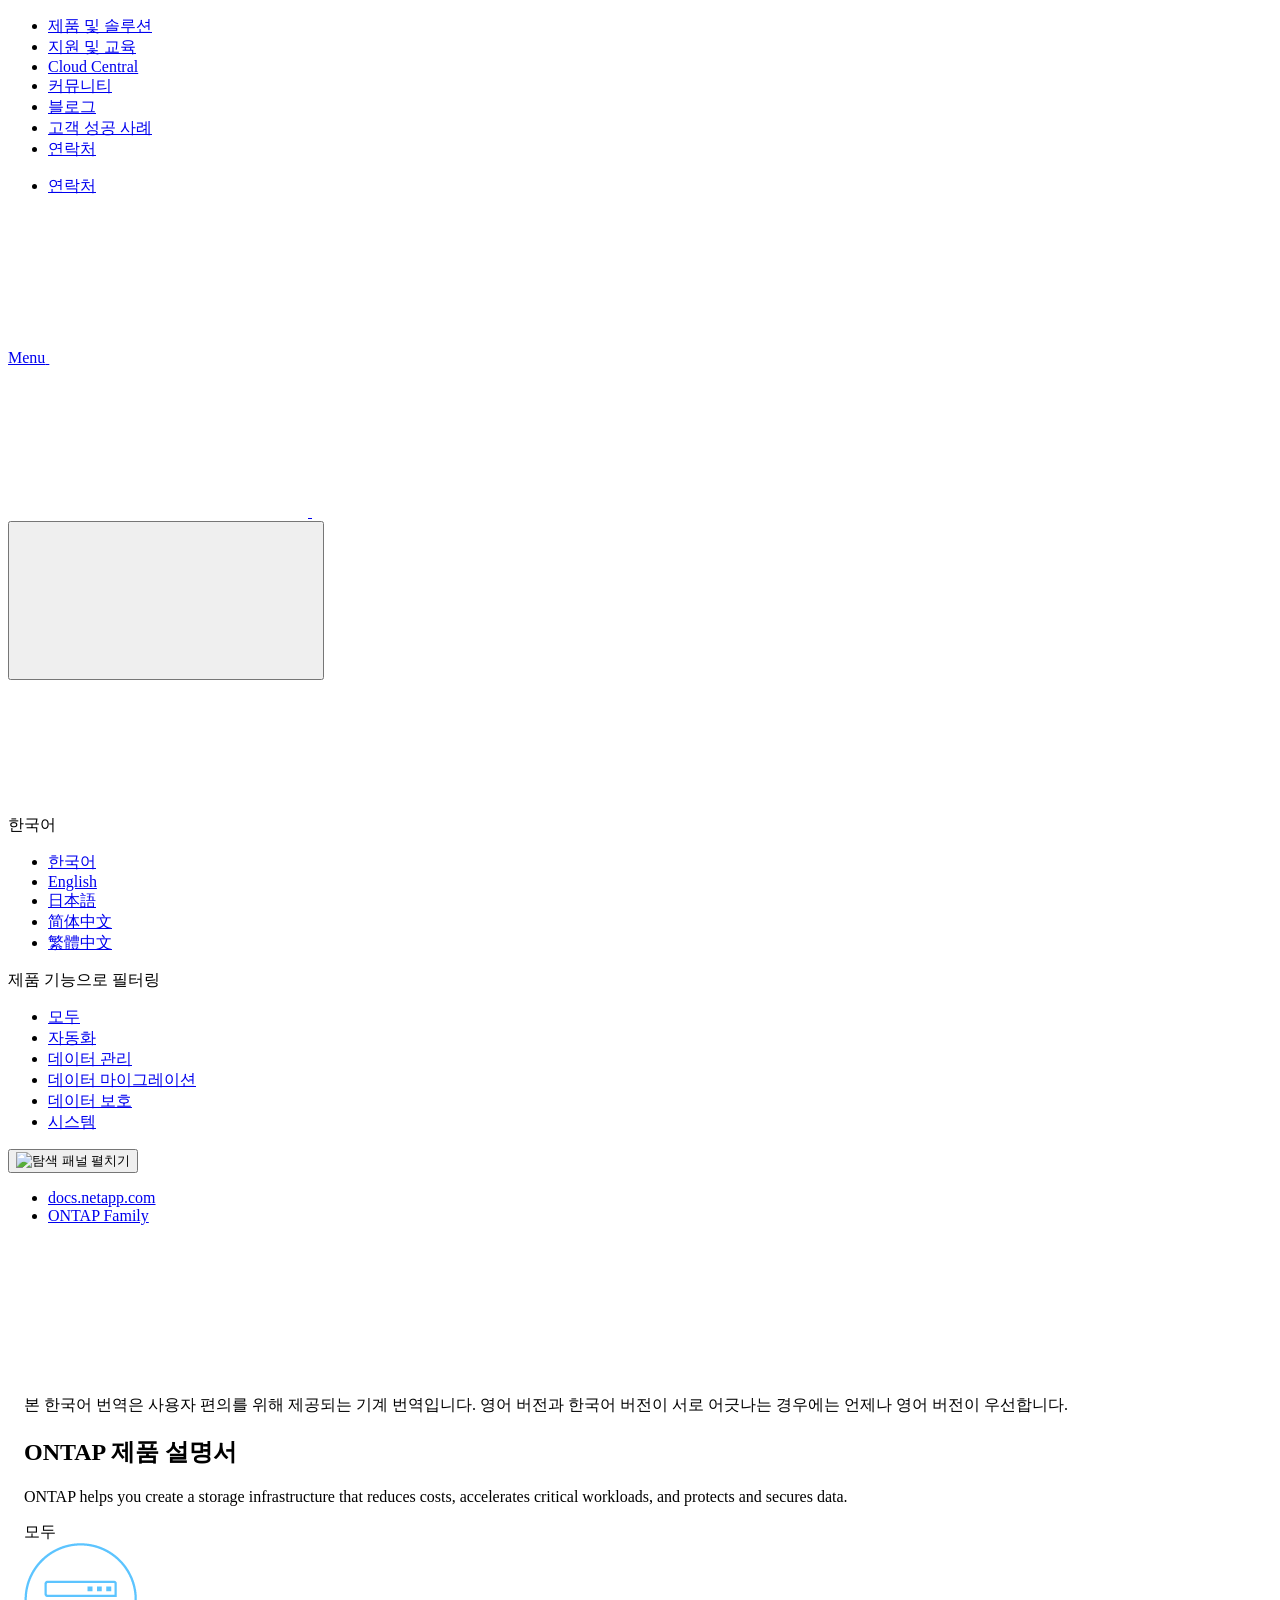
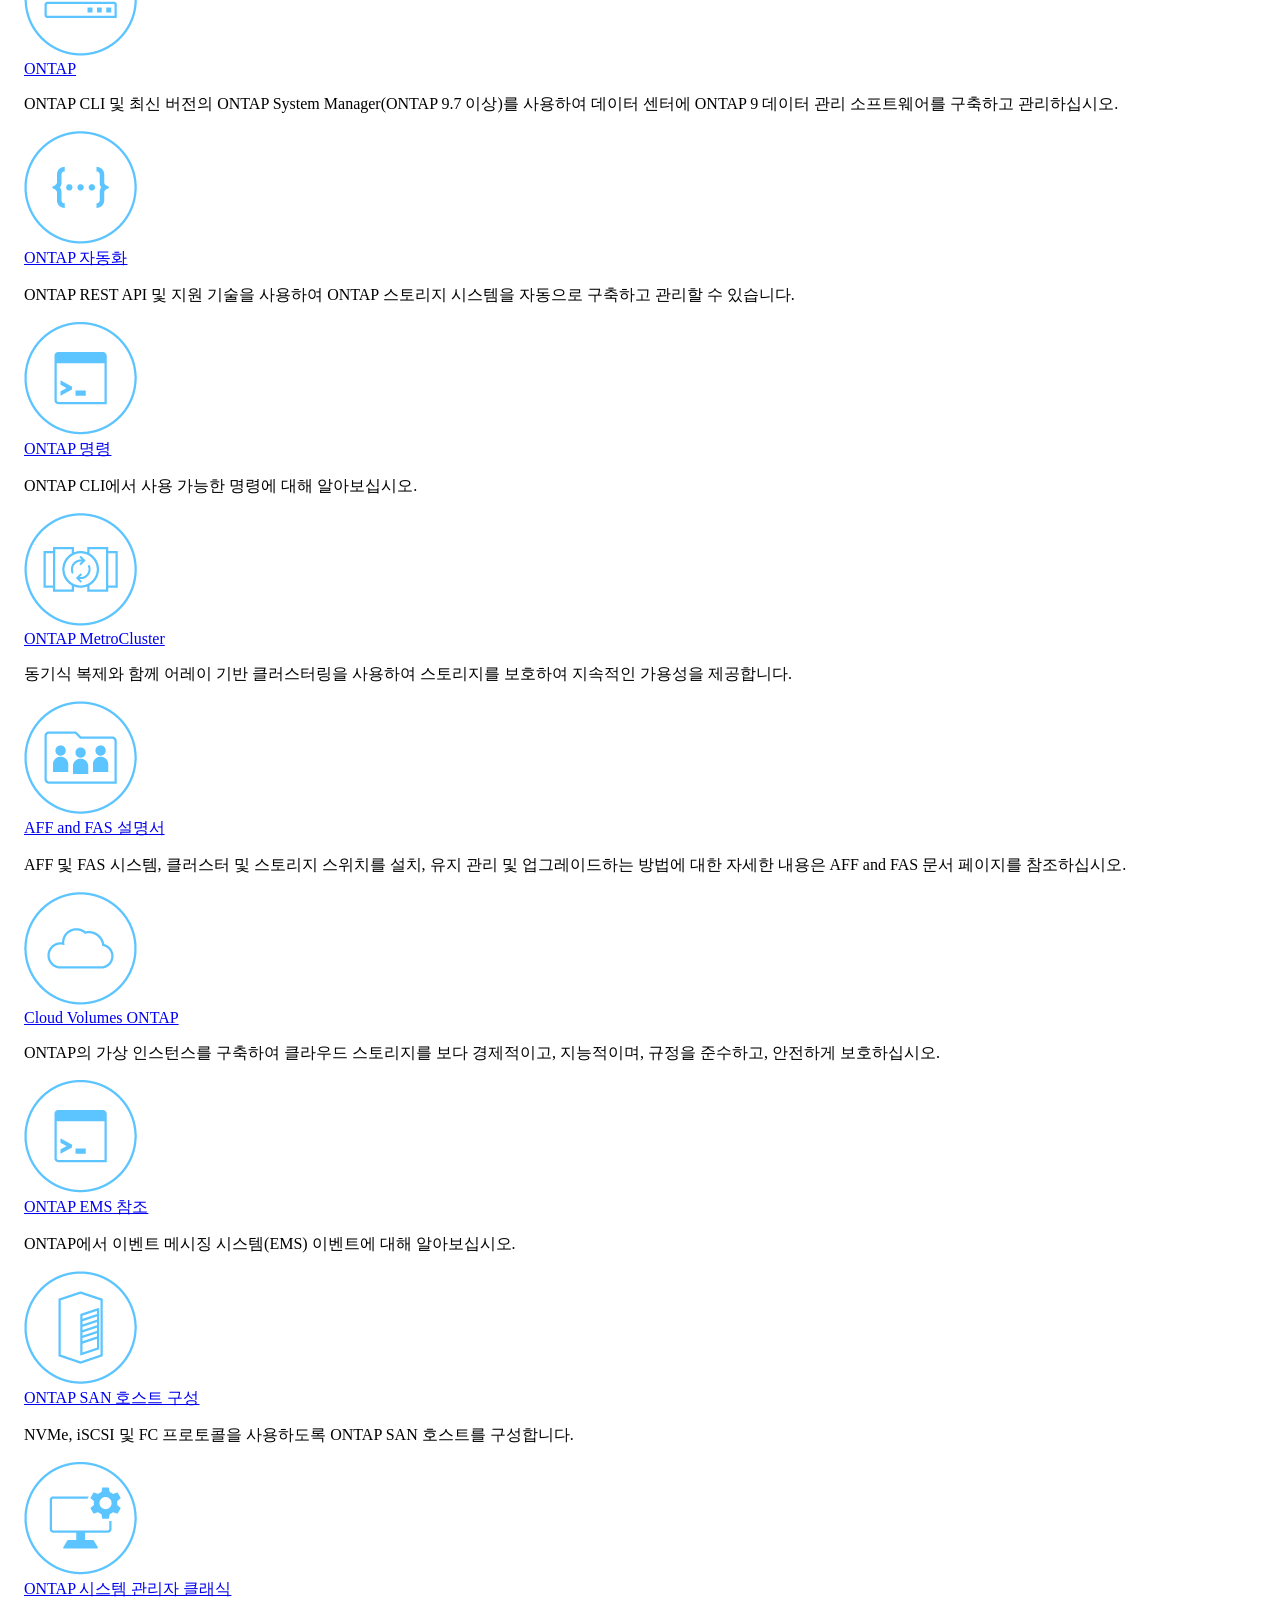
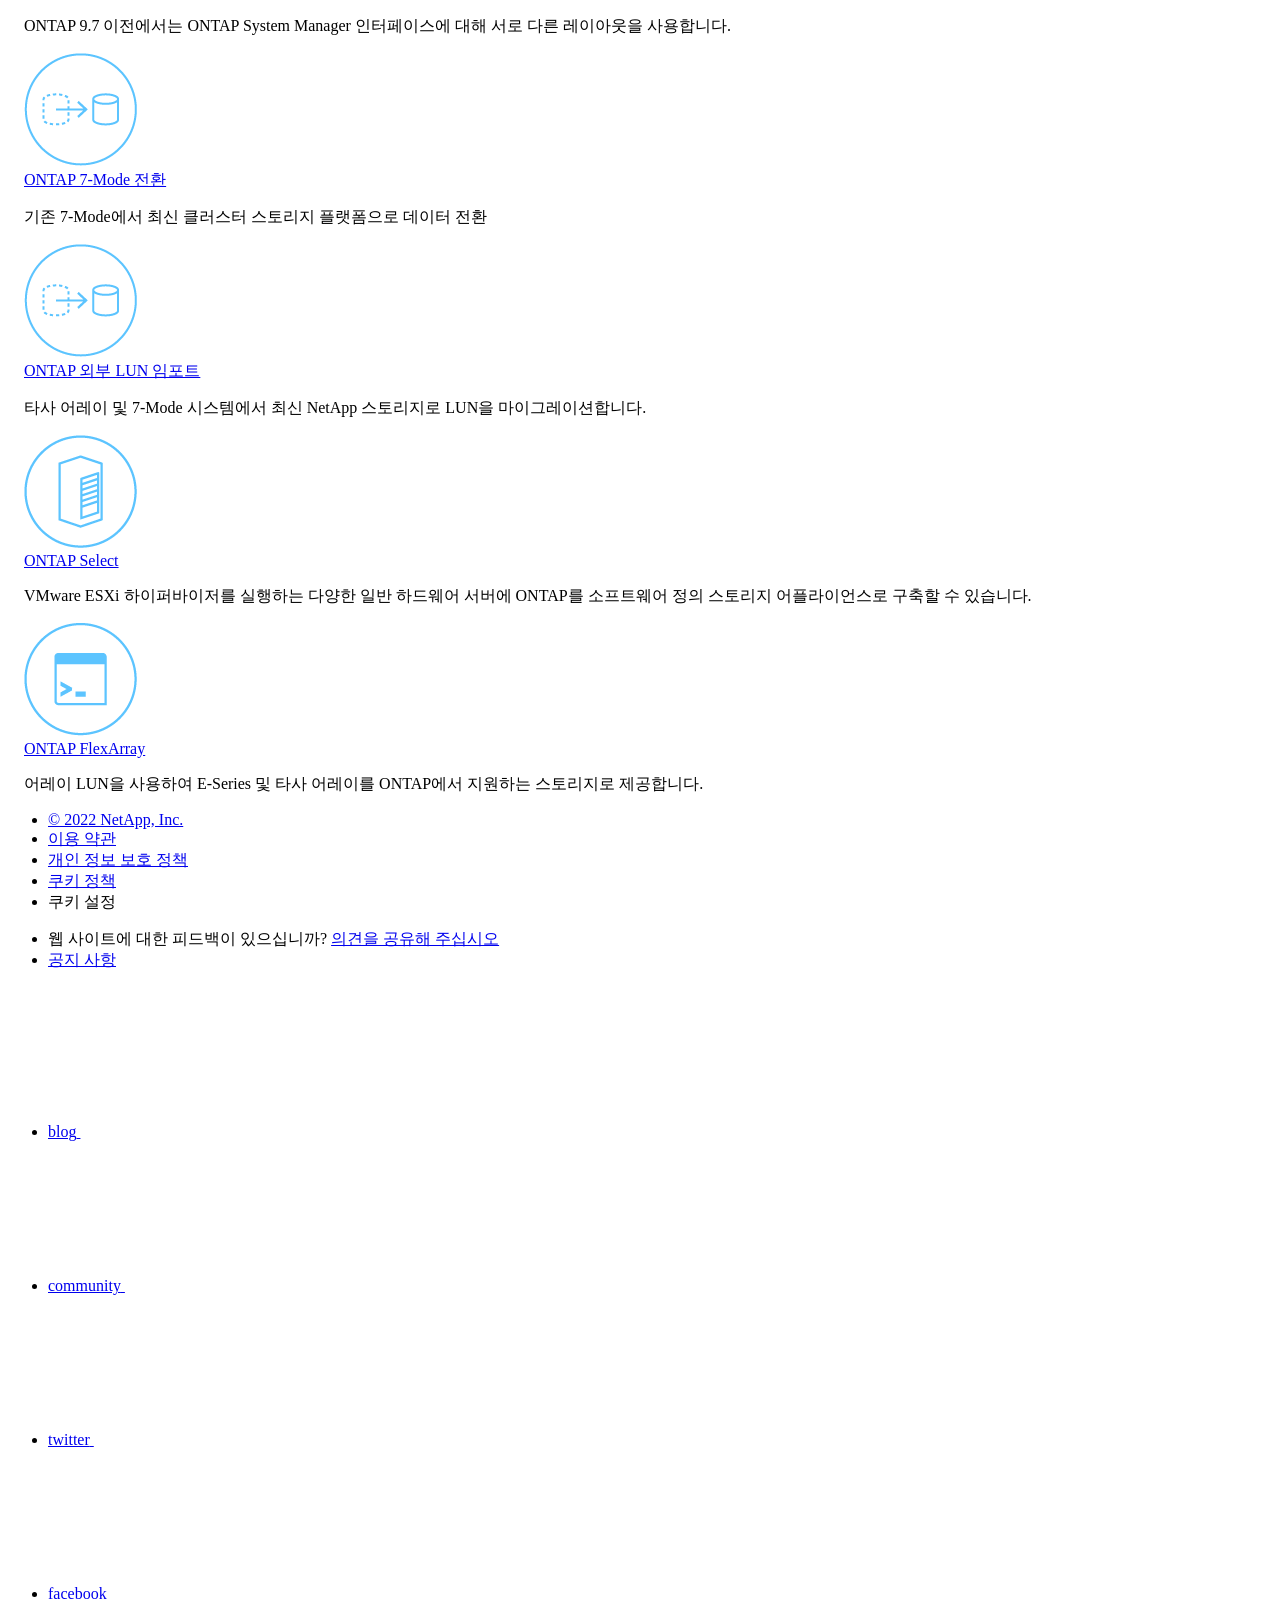
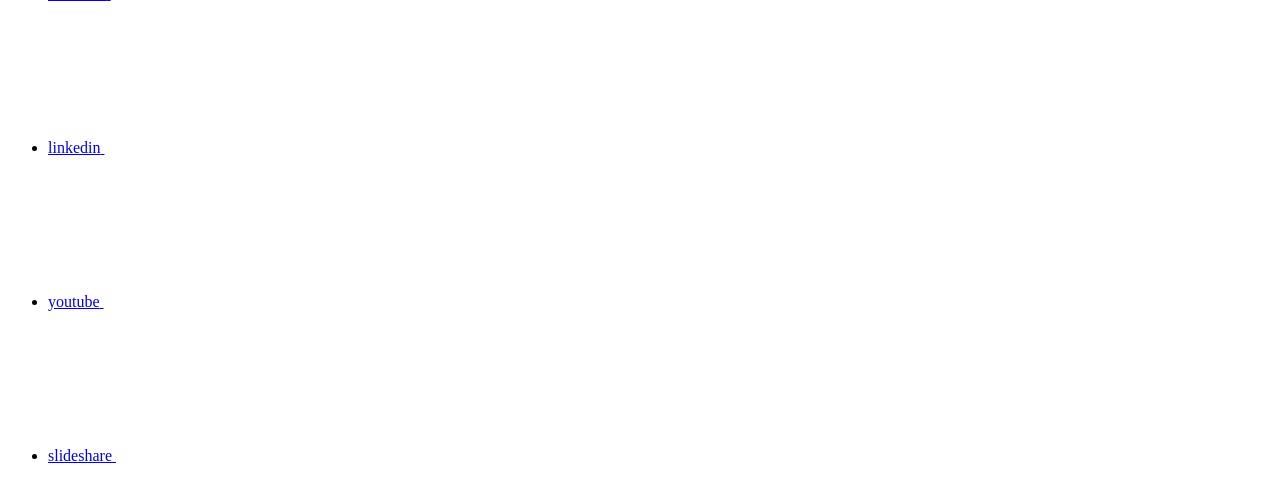
==== index.html @ ebc23ce3 "Deploying to gh-pages from  @ 20397197515732bd3659d8af3a0999e8eef1de2a 🚀" ====
<!DOCTYPE html>
<html lang="ko">
  <head class="at-element-marker">
  <title>ONTAP 제품 설명서</title>
  <meta charset="utf-8">
  <meta http-equiv="x-ua-compatible" content="ie=edge,chrome=1">
  <meta http-equiv="language" content="en">
  <meta name="viewport" content="width=device-width, initial-scale=1">
  <meta property="og:title" content="ONTAP 제품 설명서" />
	<meta property="og:type" content="website" />
	<meta property="og:url" content="https://docs.netapp.com/ko-kr/ontap-family/index.html" />
	<meta property="og:description" content="ONTAP를 사용하면 스토리지 인프라를 구축하여 비용을 절감하고, 중요 워크로드를 더 빨리 처리하고, 데이터를 보호 및 보호할 수 있습니다." />
  <meta property="og:image" content="https://docs.netapp.com/ko-kr/ontap-family/images/logo-tophat-social.png" />
  <meta property="og:image:alt" content="NetApp Logo" />
  <meta name="format-detection" content="telephone=no">
  <meta http-equiv="Content-Type" content="text/html; charset=utf-8">
  <meta http-equiv="encoding" content="utf-8">
  <meta http-equiv="nss-type" content="Product Documentation"/>
  <meta http-equiv="nss-subtype" content="User Guide"/><meta name="description" content="ONTAP를 사용하면 스토리지 인프라를 구축하여 비용을 절감하고, 중요 워크로드를 더 빨리 처리하고, 데이터를 보호 및 보호할 수 있습니다.">
  <meta name="keywords" content=" "><!-- Icons -->
  <link rel="icon" href="/ko-kr/ontap-family/images/favicon.ico" type="image/x-icon">

  <!-- RSS Feed --><!-- CSS Definitions: NetApp CSS should be defined after generic css -->

  <!-- Elastic Search -->
  <link rel="stylesheet" href="//cdn.jsdelivr.net/searchkit/0.10.0/theme.css">

  <!-- Controls AsciiDoctor Admonition Blocks -->
  <link rel="stylesheet" type="text/css" href="/ko-kr/ontap-family/css/font-awesome.min.css">

  <!-- Controls the shadow effect for search dropdown menu -->
  <link rel="stylesheet" href="/ko-kr/ontap-family/css/boxshadowproperties.css">

  <!-- NetApp CSS controls the technical content -->
  <link rel="stylesheet" type="text/css" href="/ko-kr/ontap-family/css/netapp.css">

  <!-- WWW CSS Content -->
  <link rel="stylesheet" type="text/css" href="/ko-kr/ontap-family/css/www-luci-dotcom.min.css">
  <link rel="stylesheet" type="text/css" href="/ko-kr/ontap-family/css/www-netapp-dotcom.css">
  <link rel="stylesheet" href="/ko-kr/ontap-family/css/www-netapp-library-critical.min.css" media="all" >
  <link rel="stylesheet" href="/ko-kr/ontap-family/css/www-netapp-library-non-critical.min.css" as="style" onload="this.onload=null;this.rel='stylesheet'">
  <link rel="stylesheet" href="/ko-kr/ontap-family/css/www-netapp-library-global-header-footer.min.css">

  <!-- NetApp IE Customizations -->
  <link rel="stylesheet" href='/ko-kr/ontap-family/css/na-utility.css' type='text/css'>
  <link rel="stylesheet" href='/ko-kr/ontap-family/css/na-sidebar.css' type='text/css'>
  <link rel='stylesheet' href='/ko-kr/ontap-family/css/clouddocs.css' type='text/css'>
  <link rel='stylesheet' href='/ko-kr/ontap-family/css/custom-dropdown.css' type='text/css'>
  <link rel='stylesheet' href='/ko-kr/ontap-family/css/na-pagenav.css' type='text/css'>

  
  <link rel="stylesheet" href="/ko-kr/ontap-family/css/landing-page.css" type="text/css">
  <link rel="stylesheet" href="/ko-kr/ontap-family/css/tabbed-blocks.css" type="text/css">
  <!-- Canonical url -->
  <link rel='stylesheet' href='/ko-kr/ontap-family/css/na-feature.css' type='text/css'><!-- Top level site integrations --><script>
    function addAdobeLaunch(adobeId) {
      var head = document.getElementsByTagName('head')[0];
      var adobe = document.createElement("script");
      adobe.type = "text/plain";
      adobe.className = "optanon-category-C0002";
      adobe.src = "//assets.adobedtm.com/60287eadf1ee/c284da483c83/"+adobeId+".min.js";
      head.appendChild(adobe);
    }

    function addGoogleAnalytics(gtagId) {
      var google = document.createElement("script");
      google.type = "text/plain";
      google.className = "optanon-category-C0002";
      google.src = "https://www.googletagmanager.com/gtag/js?id="+gtagId;
      var head = document.getElementsByTagName('head')[0];
      head.appendChild(google);

      window.dataLayer = window.dataLayer || [];
      function gtag(){dataLayer.push(arguments);}
      gtag('js', new Date());
      gtag('config', gtagId);
    }

    function addConsent(consentId) {
      var head = document.getElementsByTagName('head')[0];
      var onetrustConsent = document.createElement("script");
      onetrustConsent.type = "text/javascript";
      onetrustConsent.src = "https://cdn.cookielaw.org/consent/"+consentId+"/OtAutoBlock.js";
      head.appendChild(onetrustConsent);

      var onetrustScript = document.createElement("script");
      onetrustScript.type = "text/javascript";
      onetrustScript.src = "https://cdn.cookielaw.org/scripttemplates/otSDKStub.js";
      onetrustScript.charset = "UTF-8";
      onetrustScript.dataset.documentLanguage = "true";
      onetrustScript.dataset.domainScript = consentId;
      head.appendChild(onetrustScript);
    }addConsent("72570c5c-fe30-465f-b0e0-b77f7fb4ae34");
    addAdobeLaunch("launch-e9ff3acac59f");
    addGoogleAnalytics("UA-81697994-3");function OptanonWrapper() { }
  </script>
  <script src="https://cdnjs.cloudflare.com/ajax/libs/jquery/2.1.4/jquery.min.js"></script>
  <script src="https://cdnjs.cloudflare.com/ajax/libs/jquery-cookie/1.4.1/jquery.cookie.min.js"></script>

  <!-- Used for Product Family Page Sidebar Visibility --><link rel="stylesheet" href='/ko-kr/ontap-family/css/product-family.css' type="text/css">
  <script src='/ko-kr/ontap-family/js/product-family.js'></script><!-- Used to import Promise for IE. Required for SearchKit -->
  <script src="https://cdnjs.cloudflare.com/ajax/libs/bluebird/3.3.5/bluebird.min.js"></script><script src='/ko-kr/ontap-family/js/na-search.js'></script><script src='/ko-kr/ontap-family/js/na-pagenav.js'></script><link rel='stylesheet' href='/ko-kr/ontap-family/css/prism.css' type='text/css'>
  <link rel='stylesheet' href='/ko-kr/ontap-family/css/prism-netapp.css' type='text/css'>


  <script src='/ko-kr/ontap-family/js/na-utility.js'></script>
  <script src='/ko-kr/ontap-family/js/clouddocs.js'></script>
  <script src='/ko-kr/ontap-family/js/jquery.navgoco.min.js'></script>
  <script src="https://maxcdn.bootstrapcdn.com/bootstrap/3.3.7/js/bootstrap.min.js" integrity="sha384-Tc5IQib027qvyjSMfHjOMaLkfuWVxZxUPnCJA7l2mCWNIpG9mGCD8wGNIcPD7Txa" crossorigin="anonymous"></script>
  <script src='/ko-kr/ontap-family/js/toc.js'></script>
  <script src='/ko-kr/ontap-family/js/customscripts.js'></script><script>
      $(document).ready(function() {
          
          var collapseOnInit = true;
          

          var navSettings = {
              "caretHtml": '',
              "accordion": collapseOnInit,
              "openClass": 'active', // open
              "save": false, // leave false or nav highlighting doesn't work right
              "cookie": {
                  "name": 'navgoco',
                  "expires": false,
                  "path": '/'
              },
              "slide": {
                  "duration": 400,
                  "easing": 'swing'
              }
          };

          // Initialize navgoco with default options
          $("#mysidebar").navgoco(navSettings);
          

          $("#collapseAll").click(function(e) {
              e.preventDefault();
              $("#mysidebar").navgoco('toggle', false);
          });

          $("#expandAll").click(function(e) {
              e.preventDefault();
              $("#mysidebar").navgoco('toggle', true);
          });

      });

  </script>
  <script>
      $(document).ready(function() {
          $("#tg-sb-link").click(function() {
              $("#tg-sb-sidebar").toggle();
              $("#tg-sb-content").toggleClass('col-md-9');
              $("#tg-sb-content").toggleClass('col-md-12');
              $("#tg-sb-icon").toggleClass('fa-toggle-on');
              $("#tg-sb-icon").toggleClass('fa-toggle-off');
          });
      });
  </script>
  <script src='/ko-kr/ontap-family/js/custom-dropdown.js'></script>
  <script src='/ko-kr/ontap-family/js/FileSaver.min.js'></script>
  <script src='/ko-kr/ontap-family/js/jszip-utils.min.js'></script>
  <script src='/ko-kr/ontap-family/js/jszip.min.js'></script>
  <script src='/ko-kr/ontap-family/js/pdf-ux.js'></script>
</head>


  <body class role="document" data-flavor="">
    <div id="page" class="n-off-canvas-menu">
      <div class="n-off-canvas-menu__menu"><!--TODO: Add offcanvas code --></div>
      <div class="n-off-canvas-menu__content-wrap">
        <header class="site-header" id="banner">
  
  <!-- Start Page Toolbar -->
  
  
  <!-- Start top_hat -->
  <div class="n-top-hat">
    <div class="n-container">
      <div class="n-top-hat__cross-property-nav">
        <ul class="n-top-hat__list">
          <li class="n-top-hat__list-item">
            <a href="https://www.netapp.com/products-a-z/" class="n-top-hat__link">제품 및 솔루션</a>
          </li>
          <li class="n-top-hat__list-item">
            <a href="https://www.netapp.com/support-and-training/netapp-university/" class="n-top-hat__link">지원 및 교육</a>
          </li>
          <li class="n-top-hat__list-item">
            <a href="https://cloud.netapp.com" class="n-top-hat__link">Cloud Central</a>
          </li>
          <li class="n-top-hat__list-item">
            <a href="https://community.netapp.com/" class="n-top-hat__link">커뮤니티</a>
          </li>
          <li class="n-top-hat__list-item">
            <a href="https://blog.netapp.com/" class="n-top-hat__link">블로그</a>
          </li>
          <li class="n-top-hat__list-item">
            <a href="https://customers.netapp.com/en/" class="n-top-hat__link">고객 성공 사례</a>
          </li>
          <li class="n-top-hat__list-item">
            <a href="https://www.netapp.com/us/contact-us/index.aspx" target="_self" class="n-top-hat__link" data-ntap-ui="contact-us">연락처</a>
          </li>
        </ul>
      </div>
      <div class="n-top-hat__utils">
        <ul class="n-top-hat__list">
          <li class="n-top-hat__list-item">
            <a href="https://www.netapp.com/us/contact-us/index.aspx" target="_self" class="n-top-hat__link" data-ntap-ui="contact-us">연락처</a>
          </li>
        </ul>
      </div>
    </div>
  </div>
  <!-- End top_hat -->

  <!-- Start property bar -->
  <style>
    .n-property-navigation-bar__menus--desktop-experience .n-menu--mega__default-content__heading span {
    color: #34B0FF;
    }
  </style>
  <div class="n-property-bar " data-ntap-ui="sticky-nav">
    <div class="n-property-bar__inner-wrap">
      <div class="n-property-bar__menu-toggle">
        <a href="#" class="n-property-bar__menu-toggle-link">
          <span class="n-property-bar__menu-toggle-text">Menu</span>
          <svg class="n-icon-bars n-property-bar__menu-toggle-icon" aria-labelledby="title">
            <title>bars</title>
            <use xlink:href="/ko-kr/ontap-family/common/svg/sprite.svg#bars"></use>
          </svg>
        </a>
      </div>
      <div class="n-property-bar__property-mark ">
        <a href="https://www.netapp.com" class="n-property-bar__property-link">
          <div class="n-property-bar__logo">
            <svg class="n-icon-netapp-mark n-icon-netapp-mark n-property-bar__netapp-mark-icon" aria-labelledby="title">
              <title>netapp-mark</title>
              <use xlink:href="/ko-kr/ontap-family/common/svg/sprite.svg#netapp-mark"></use>
            </svg>
            <svg class="n-icon-netapp-logo n-property-bar__logo-svg" aria-labelledby="title">
              <title>netapp-logo</title>
              <use xlink:href="/ko-kr/ontap-family/common/svg/sprite.svg#netapp-logo"></use>
            </svg>
          </div>
        </a>
      </div>

      
      <div class="search-property-bar">
        <div id="search-demo-container" class="searchbox n-property-bar__search">
          <div id="react-search" 
          data-search-html="/ko-kr/ontap-family/search.html"
          data-type="widget" 
          data-placeholder="설명서 검색"
          data-no-results-found="{query}에 대한 결과를 찾을 수 없음"
          data-did-you-mean="{suggestion}을(를) 검색해보십시오."
          data-no-results-found-did-you-mean="{query}에 대한 결과를 찾을 수 없습니다. {suggestion}을(를) 검색하려 하셨습니까?"
          data-results-found="{hitCount}개의 결과를 찾음"
          data-error-message="We're sorry, an issue occurred when fetching your results. Please try again."
          data-error-reset="Reset Search"
          data-sk-es-pf-indexes="clouddocs-ontap_main-prod,clouddocs-ontap-cli-9111_main-prod,,clouddocs-ontap-automation_main-prod,clouddocs-ontap-metrocluster_main-prod,clouddocs-ontap-ems-9111_main-prod"
          data-flavor=""></div>
          <button class="n-property-bar__search-toggle-button" type="button">
            <svg class="n-icon-search n-property-bar__search-toggle-button-icon" aria-labelledby="title">
              <title>search</title>
              <use xmlns:xlink="http://www.w3.org/1999/xlink" xlink:href="/ko-kr/ontap-family/common/svg/sprite.svg#search"></use>
            </svg>
          </button>
        </div>
      </div>
      
    </div>
  </div>
  <div class="n-property-bar__toolbar">
    <!-- Start Language Selector --><div id="language-dropdown" class="custom-dropdown custom-dropdown-lang">
      <div class="custom-dropdown-select custom-dropdown-select-lang">
      <span class="lang-name">한국어</span>
          <svg class="n-globe__icon" aria-labelledby="title">
            <title>globe</title>
            <use xmlns:xlink="http://www.w3.org/1999/xlink" xlink:href="/ko-kr/ontap-family/common/svg/sprite.svg#globe"></use>
          </svg>
        </button>
      </div>

      <ul class="custom-dropdown-menu"><li>
          <a href="https://docs.netapp.com/ko-kr/ontap-family/index.html" target="_self"><span translate="no" class="notranslate">한국어</span></a>
        </li><li>
          <a href="https://docs.netapp.com/us-en/ontap-family/index.html" target="_self"><span translate="no" class="notranslate">English</span></a>
        </li><li>
          <a href="https://docs.netapp.com/ja-jp/ontap-family/index.html" target="_self"><span translate="no" class="notranslate">日本語</span></a>
        </li><li>
          <a href="https://docs.netapp.com/zh-cn/ontap-family/index.html" target="_self"><span translate="no" class="notranslate">简体中文</span></a>
        </li><li>
          <a href="https://docs.netapp.com/zh-tw/ontap-family/index.html" target="_self"><span translate="no" class="notranslate">繁體中文</span></a>
        </li></ul>
    </div><!-- End Language Selector -->

    <div class="n-property-bar__cta"></div>
  </div>
  <script>
    $(function(){
        var currentLocalization = $('html').attr('lang');

        var localizationsDictionary = {
            "en-CA" : "https://www.netapp.com/search/index.aspx?for_cr=canada&",
            "en-IN" : "https://www.netapp.com/search/index.aspx?for_cr=india&",
            "nl-NL" : "https://www.netapp.com/search/index.aspx?for_cr=netherlands&",
            "ru-RU" : "https://www.netapp.com/search/index.aspx?for_cr=russia&",
            "sv-SE" : "https://www.netapp.com/search/index.aspx?for_cr=sweden&",
            "it-IT" : "https://www.netapp.com/search/index.aspx?for_cr=italy&",
            "he-IL" : "https://www.netapp.com/search/index.aspx?for_cr=israel&",
            "ko-KR" : "https://www.netapp.com/search/index.aspx?for_cr=korea&",
            "zh-TW" : "https://www.netapp.com/search/index.aspx?for_cr=taiwan&",
            "en-GB" : "https://www.netapp.com/search/index.aspx?for_cr=unitedkingdom&",
            "en-SG" : "https://www.netapp.com/search/index.aspx?for_cr=asean&",
            "en-AU" : "https://www.netapp.com/search/index.aspx?for_cr=australia&",
            "pt-BR" : "https://www.netapp.com/search/index.aspx?for_cr=brasil&",
            "de-CH" : "https://www.netapp.com/search/index.aspx?for_cr=switzerland&",
            "es-MX" : "https://www.netapp.com/search/index.aspx?for_cr=mexico&"
        };

        if($('html').hasClass('ntap-whitelisted') && localizationsDictionary.hasOwnProperty(currentLocalization)) {
            $('.n-property-bar__property-link').attr('href', '/');
        }
    });
  </script>
  <!-- End property bar -->
</header>


        <main id="n-main-content" class="n-main-content">
          <div class="ie-main product-family"><div class="col-md-3">
    <div class="product-family-linkheading">제품 기능으로 필터링</div>
    <ul id="product-family-links"><li class="active"><a href="#" class="product-family-space" data-tags="all,tag_data_management,tag_automation,tag_systems,tag_data_protection,tag_data_migration">모두</a></li><li><a href="#" class="product-family-space" data-tags="tag_automation">자동화</a></li><li><a href="#" class="product-family-space" data-tags="tag_data_management">데이터 관리</a></li><li><a href="#" class="product-family-space" data-tags="tag_data_migration">데이터 마이그레이션</a></li><li><a href="#" class="product-family-space" data-tags="tag_data_protection">데이터 보호</a></li><li><a href="#" class="product-family-space" data-tags="tag_systems">시스템</a></li></ul>
</div>
<div class="tile-container">
        <article class="page-content">
            <div class="ie-utility">
  <button id="btn-sidebar-expand" onclick="showSidebar()"><img src="/ko-kr/ontap-family/images/expand.png" alt="탐색 패널 펼치기"></button>
  <div class="ie-menu">
    <div class="n-breadcrumb">
      <ul class="n-breadcrumb__list">
        <li class="n-breadcrumb__list-item">
          <a href="https://docs.netapp.com">docs.netapp.com</a>
        </li>
        

        

        <li class="n-breadcrumb__list-item">
          <a href="/ko-kr/ontap-family/">ONTAP&nbsp;Family</a>
        </li>

      </ul>
    </div>
    <div style="clear: both"></div><!-- Main needs to have height -->
  </div>
</div>

            <div class="n-band n-band--docs n-band--belted">
                <div class="n-container" style="margin: 0 auto; padding: 0 16px;">
                    <div class="n-row">                      
                        <div class="n-col-sm-12"><div class="ie-nmt-disclaimer">
                              <span>
                                <div class="ie-nmt-disclaimer-container">
                                  <div class="ie-nmt-disclaimer-icon">
                                    <svg class="luci-icon" aria-hidden="true">
                                      <use xlink:href="/ko-kr/ontap-family/common/svg/sprite.svg#circle-info">
                                    </svg>
                                  </div>
                                  <div class="ie-nmt-disclaimer-content">
                                    <span> 본 한국어 번역은 사용자 편의를 위해 제공되는 기계 번역입니다. 영어 버전과 한국어 버전이 서로 어긋나는 경우에는 언제나 영어 버전이 우선합니다. </span>
                                  </div>
                                  <div style="clear:both;"></div>
                                </div>
                              </span>
                            </div><div class="n-doc__component-detail-heading-wrap">
                                <h1 class="n-doc__component-detail-heading">ONTAP 제품 설명서</h1>
                            </div><section class="n-band__section">
                                <p>ONTAP helps you create a storage infrastructure that reduces costs, accelerates critical workloads, and protects and secures data.</p>
                            </section><div class="n-band__content">
<div id="selected-sidelink"><span>모두</span></div>
    <div class="n-layout-flex product-family-tile-container" data-ntap-layout="4"><div class="n-feature-block n-feature-block__align--center n-layout-flex__item ie-feature-block product-family-tile"
            data-tags="all, tag_data_management, tag_data_protection">
            <div class="n-feature-block__content">
                <div class="ie-feature-block__header">
                    <div class="ie-feature-block__image product-family-tile-icon"><img src="./media/icon-onprem.png" alt="ONTAP"></div>
                </div>
                <div class="ie-feature-block__section">
                    <a class="ie-feature-block__link product-family-tile-title"
                        href='https://docs.netapp.com/us-en/ontap/index.html'>ONTAP</a>
                    <p class="ie-feature-block__summary product-family-tile-summary">ONTAP CLI 및 최신 버전의 ONTAP System Manager(ONTAP 9.7 이상)를 사용하여 데이터 센터에 ONTAP 9 데이터 관리 소프트웨어를 구축하고 관리하십시오.</p>
                </div>
            </div>
        </div><div class="n-feature-block n-feature-block__align--center n-layout-flex__item ie-feature-block product-family-tile"
            data-tags="all, tag_automation, tag_data_management">
            <div class="n-feature-block__content">
                <div class="ie-feature-block__header">
                    <div class="ie-feature-block__image product-family-tile-icon"><img src="./media/icon-api.png" alt="ONTAP 자동화"></div>
                </div>
                <div class="ie-feature-block__section">
                    <a class="ie-feature-block__link product-family-tile-title"
                        href='https://docs.netapp.com/us-en/ontap-automation/index.html'>ONTAP 자동화</a>
                    <p class="ie-feature-block__summary product-family-tile-summary">ONTAP REST API 및 지원 기술을 사용하여 ONTAP 스토리지 시스템을 자동으로 구축하고 관리할 수 있습니다.</p>
                </div>
            </div>
        </div><div class="n-feature-block n-feature-block__align--center n-layout-flex__item ie-feature-block product-family-tile"
            data-tags="all, tag_data_management">
            <div class="n-feature-block__content">
                <div class="ie-feature-block__header">
                    <div class="ie-feature-block__image product-family-tile-icon"><img src="./media/cli.png" alt="ONTAP 명령"></div>
                </div>
                <div class="ie-feature-block__section">
                    <a class="ie-feature-block__link product-family-tile-title"
                        href='https://docs.netapp.com/us-en/ontap-cli-9111/'>ONTAP 명령</a>
                    <p class="ie-feature-block__summary product-family-tile-summary">ONTAP CLI에서 사용 가능한 명령에 대해 알아보십시오.</p>
                </div>
            </div>
        </div><div class="n-feature-block n-feature-block__align--center n-layout-flex__item ie-feature-block product-family-tile"
            data-tags="all, tag_data_protection">
            <div class="n-feature-block__content">
                <div class="ie-feature-block__header">
                    <div class="ie-feature-block__image product-family-tile-icon"><img src="./media/metrocluster.png" alt="ONTAP MetroCluster"></div>
                </div>
                <div class="ie-feature-block__section">
                    <a class="ie-feature-block__link product-family-tile-title"
                        href='https://docs.netapp.com/us-en/ontap-metrocluster/'>ONTAP MetroCluster</a>
                    <p class="ie-feature-block__summary product-family-tile-summary">동기식 복제와 함께 어레이 기반 클러스터링을 사용하여 스토리지를 보호하여 지속적인 가용성을 제공합니다.</p>
                </div>
            </div>
        </div><div class="n-feature-block n-feature-block__align--center n-layout-flex__item ie-feature-block product-family-tile"
            data-tags="all, tag_systems">
            <div class="n-feature-block__content">
                <div class="ie-feature-block__header">
                    <div class="ie-feature-block__image product-family-tile-icon"><img src="./media/groups_line.png" alt="AFF and FAS 설명서"></div>
                </div>
                <div class="ie-feature-block__section">
                    <a class="ie-feature-block__link product-family-tile-title"
                        href='https://docs.netapp.com/us-en/ontap-systems-family/'>AFF and FAS 설명서</a>
                    <p class="ie-feature-block__summary product-family-tile-summary">AFF 및 FAS 시스템, 클러스터 및 스토리지 스위치를 설치, 유지 관리 및 업그레이드하는 방법에 대한 자세한 내용은 AFF and FAS 문서 페이지를 참조하십시오.</p>
                </div>
            </div>
        </div><div class="n-feature-block n-feature-block__align--center n-layout-flex__item ie-feature-block product-family-tile"
            data-tags="all, tag_data_management, tag_data_protection">
            <div class="n-feature-block__content">
                <div class="ie-feature-block__header">
                    <div class="ie-feature-block__image product-family-tile-icon"><img src="./media/icon-cvo.png" alt="Cloud Volumes ONTAP"></div>
                </div>
                <div class="ie-feature-block__section">
                    <a class="ie-feature-block__link product-family-tile-title"
                        href='https://docs.netapp.com/us-en/cloud-manager-cloud-volumes-ontap/index.html'>Cloud Volumes ONTAP</a>
                    <p class="ie-feature-block__summary product-family-tile-summary">ONTAP의 가상 인스턴스를 구축하여 클라우드 스토리지를 보다 경제적이고, 지능적이며, 규정을 준수하고, 안전하게 보호하십시오.</p>
                </div>
            </div>
        </div><div class="n-feature-block n-feature-block__align--center n-layout-flex__item ie-feature-block product-family-tile"
            data-tags="all, tag_data_management">
            <div class="n-feature-block__content">
                <div class="ie-feature-block__header">
                    <div class="ie-feature-block__image product-family-tile-icon"><img src="./media/cli.png" alt="ONTAP EMS 참조"></div>
                </div>
                <div class="ie-feature-block__section">
                    <a class="ie-feature-block__link product-family-tile-title"
                        href='https://docs.netapp.com/us-en/ontap-ems-9111/'>ONTAP EMS 참조</a>
                    <p class="ie-feature-block__summary product-family-tile-summary">ONTAP에서 이벤트 메시징 시스템(EMS) 이벤트에 대해 알아보십시오.</p>
                </div>
            </div>
        </div><div class="n-feature-block n-feature-block__align--center n-layout-flex__item ie-feature-block product-family-tile"
            data-tags="all, tag_data_management">
            <div class="n-feature-block__content">
                <div class="ie-feature-block__header">
                    <div class="ie-feature-block__image product-family-tile-icon"><img src="./media/server.png" alt="ONTAP SAN 호스트 구성"></div>
                </div>
                <div class="ie-feature-block__section">
                    <a class="ie-feature-block__link product-family-tile-title"
                        href='https://docs.netapp.com/us-en/ontap-sanhost/'>ONTAP SAN 호스트 구성</a>
                    <p class="ie-feature-block__summary product-family-tile-summary">NVMe, iSCSI 및 FC 프로토콜을 사용하도록 ONTAP SAN 호스트를 구성합니다.</p>
                </div>
            </div>
        </div><div class="n-feature-block n-feature-block__align--center n-layout-flex__item ie-feature-block product-family-tile"
            data-tags="all, tag_data_management">
            <div class="n-feature-block__content">
                <div class="ie-feature-block__header">
                    <div class="ie-feature-block__image product-family-tile-icon"><img src="./media/config_line.png" alt="ONTAP 시스템 관리자 클래식"></div>
                </div>
                <div class="ie-feature-block__section">
                    <a class="ie-feature-block__link product-family-tile-title"
                        href='https://docs.netapp.com/us-en/ontap-sm-classic/index.html'>ONTAP 시스템 관리자 클래식</a>
                    <p class="ie-feature-block__summary product-family-tile-summary">ONTAP 9.7 이전에서는 ONTAP System Manager 인터페이스에 대해 서로 다른 레이아웃을 사용합니다.</p>
                </div>
            </div>
        </div><div class="n-feature-block n-feature-block__align--center n-layout-flex__item ie-feature-block product-family-tile"
            data-tags="all, tag_data_migration">
            <div class="n-feature-block__content">
                <div class="ie-feature-block__header">
                    <div class="ie-feature-block__image product-family-tile-icon"><img src="./media/transition-tools.png" alt="ONTAP 7-Mode 전환"></div>
                </div>
                <div class="ie-feature-block__section">
                    <a class="ie-feature-block__link product-family-tile-title"
                        href='https://docs.netapp.com/us-en/ontap-7mode-transition/'>ONTAP 7-Mode 전환</a>
                    <p class="ie-feature-block__summary product-family-tile-summary">기존 7-Mode에서 최신 클러스터 스토리지 플랫폼으로 데이터 전환</p>
                </div>
            </div>
        </div><div class="n-feature-block n-feature-block__align--center n-layout-flex__item ie-feature-block product-family-tile"
            data-tags="all, tag_data_migration">
            <div class="n-feature-block__content">
                <div class="ie-feature-block__header">
                    <div class="ie-feature-block__image product-family-tile-icon"><img src="./media/transition-tools.png" alt="ONTAP 외부 LUN 임포트"></div>
                </div>
                <div class="ie-feature-block__section">
                    <a class="ie-feature-block__link product-family-tile-title"
                        href='https://docs.netapp.com/us-en/ontap-fli/'>ONTAP 외부 LUN 임포트</a>
                    <p class="ie-feature-block__summary product-family-tile-summary">타사 어레이 및 7-Mode 시스템에서 최신 NetApp 스토리지로 LUN을 마이그레이션합니다.</p>
                </div>
            </div>
        </div><div class="n-feature-block n-feature-block__align--center n-layout-flex__item ie-feature-block product-family-tile"
            data-tags="all, tag_data_management, tag_data_protection">
            <div class="n-feature-block__content">
                <div class="ie-feature-block__header">
                    <div class="ie-feature-block__image product-family-tile-icon"><img src="./media/server.png" alt="ONTAP Select"></div>
                </div>
                <div class="ie-feature-block__section">
                    <a class="ie-feature-block__link product-family-tile-title"
                        href='https://docs.netapp.com/us-en/ontap-select/'>ONTAP Select</a>
                    <p class="ie-feature-block__summary product-family-tile-summary">VMware ESXi 하이퍼바이저를 실행하는 다양한 일반 하드웨어 서버에 ONTAP를 소프트웨어 정의 스토리지 어플라이언스로 구축할 수 있습니다.</p>
                </div>
            </div>
        </div><div class="n-feature-block n-feature-block__align--center n-layout-flex__item ie-feature-block product-family-tile"
            data-tags="all, tag_data_management">
            <div class="n-feature-block__content">
                <div class="ie-feature-block__header">
                    <div class="ie-feature-block__image product-family-tile-icon"><img src="./media/cli.png" alt="ONTAP FlexArray"></div>
                </div>
                <div class="ie-feature-block__section">
                    <a class="ie-feature-block__link product-family-tile-title"
                        href='https://docs.netapp.com/us-en/ontap-flexarray/'>ONTAP FlexArray</a>
                    <p class="ie-feature-block__summary product-family-tile-summary">어레이 LUN을 사용하여 E-Series 및 타사 어레이를 ONTAP에서 지원하는 스토리지로 제공합니다.</p>
                </div>
            </div>
        </div></div>
</div>
</div>
                    </div>
                </div>
            </div>
        </article>
    </div>
    <div class="page-nav-toolbar"></div>
    <div style="clear:both"></div>
</div>
        </main>

        <footer class="n-footer">
  <div class="n-footer__bottom">
    <div class="n-container">
      <div class="n-footer__bottom-left">
        <div class="n-footer__copyright">
          <ul class="n-footer__copyright-list">
            <li class="n-footer__copyright-link">
              <a href="https://www.netapp.com/us/legal/copyright.aspx">© 2022 NetApp, Inc.</a>
            </li>
            <li class="n-footer__copyright-link">
              <a href="https://www.netapp.com/company/legal/terms-of-use/">이용 약관</a>
            </li>
            <li class="n-footer__copyright-link">
              <a href="https://www.netapp.com/company/legal/privacy-policy/">개인 정보 보호 정책</a>
            </li>
            <li class="n-footer__copyright-link">
              <a href="https://www.netapp.com/company/legal/cookie-policy/">쿠키 정책</a>
            </li>
            <li class="n-footer__copyright-link">
              <a class="ot-sdk-show-settings">쿠키 설정</a>
            </li>
          </ul>
        </div>
      </div>
      <div class="n-footer__bottom-right">
        <div class="n-footer__copyright">
          <ul class="n-footer__copyright-list">
            <li class="n-footer__copyright-link">
              <span class="n-footer__fine-print">웹 사이트에 대한 피드백이 있으십니까?</span>
              <a target="_self" href="javascript:netapp_mailto()">의견을 공유해 주십시오</a>
            </li>
            <li class="n-footer__copyright-link">
              <a href="https://docs.netapp.com/ko-kr/announcements/">공지 사항</a>
            </li>
          </ul>
        </div>
        <div class="n-footer__social-links">
          <ul class="n-footer__social-link-list">
            <li class="n-footer__social-link-list-item">
              <a class="n-footer__social-link" data-ntap-social="follow-blog" href="https://blog.netapp.com"
                target="_blank" title="blog" alt="blog">
                <span class="n-footer__social-link-text">blog</span>
                <svg class="n-icon-blog n-footer__social-link-icon" aria-labelledby="title">
                  <title>blog@</title>
                  <use xmlns:xlink="http://www.w3.org/1999/xlink"
                    xlink:href="/ko-kr/ontap-family/common/svg/sprite.svg#blog"></use>
                </svg>
              </a>
            </li>
            <li class="n-footer__social-link-list-item">
              <a class="n-footer__social-link" data-ntap-social="follow-community" href="https://community.netapp.com/"
                target="_blank" title="community" alt="community">
                <span class="n-footer__social-link-text">community</span>
                <svg class="n-icon-community n-footer__social-link-icon" aria-labelledby="title">
                  <title>community@</title>
                  <use xmlns:xlink="http://www.w3.org/1999/xlink"
                    xlink:href="/ko-kr/ontap-family/common/svg/sprite.svg#comments"></use>
                </svg>
              </a>
            </li>
            <li class="n-footer__social-link-list-item">
              <a class="n-footer__social-link" data-ntap-social="follow-twitter" href="https://twitter.com/netapp"
                target="_blank" title="twitter" alt="twitter">
                <span class="n-footer__social-link-text">twitter</span>
                <svg class="n-icon-twitter n-footer__social-link-icon" aria-labelledby="title">
                  <title>twitter@</title>
                  <use xmlns:xlink="http://www.w3.org/1999/xlink"
                    xlink:href="/ko-kr/ontap-family/common/svg/sprite.svg#twitter"></use>
                </svg>
              </a>
            </li>
            <li class="n-footer__social-link-list-item">
              <a class="n-footer__social-link" data-ntap-social="follow-facebook" href="https://www.facebook.com/NetApp"
                target="_blank" title="facebook" alt="facebook">
                <span class="n-footer__social-link-text">facebook</span>
                <svg class="n-icon-facebook n-footer__social-link-icon" aria-labelledby="title">
                  <title>facebook@</title>
                  <use xmlns:xlink="http://www.w3.org/1999/xlink"
                    xlink:href="/ko-kr/ontap-family/common/svg/sprite.svg#facebook"></use>
                </svg>
              </a>
            </li>
            <li class="n-footer__social-link-list-item">
              <a class="n-footer__social-link" data-ntap-social="follow-linkedin"
                href="https://www.linkedin.com/company/netapp" target="_blank" title="linkedin" alt="linkedin">
                <span class="n-footer__social-link-text">linkedin</span>
                <svg class="n-icon-linkedin n-footer__social-link-icon" aria-labelledby="title">
                  <title>linkedin@</title>
                  <use xmlns:xlink="http://www.w3.org/1999/xlink"
                    xlink:href="/ko-kr/ontap-family/common/svg/sprite.svg#linkedin"></use>
                </svg>
              </a>
            </li>
            <li class="n-footer__social-link-list-item">
              <a class="n-footer__social-link" data-ntap-social="follow-youtube"
                href="https://www.youtube.com/user/NetAppTV" target="_blank" title="youtube" alt="youtube">
                <span class="n-footer__social-link-text">youtube</span>
                <svg class="n-icon-youtube n-footer__social-link-icon" aria-labelledby="title">
                  <title>youtube@</title>
                  <use xmlns:xlink="http://www.w3.org/1999/xlink"
                    xlink:href="/ko-kr/ontap-family/common/svg/sprite.svg#youtube"></use>
                </svg>
              </a>
            </li>
            <li class="n-footer__social-link-list-item">
              <a class="n-footer__social-link" data-ntap-social="follow-slideshare"
                href="https://www.slideshare.net/NetApp" target="_blank" title="slideshare" alt="slideshare">
                <span class="n-footer__social-link-text">slideshare</span>
                <svg class="n-icon-slideshare n-footer__social-link-icon" aria-labelledby="title">
                  <title>slideshare@</title>
                  <use xmlns:xlink="http://www.w3.org/1999/xlink"
                    xlink:href="/ko-kr/ontap-family/common/svg/sprite.svg#slideshare"></use>
                </svg>
              </a>
            </li>
          </ul>
        </div>
      </div>
    </div>
  </div>
</footer>

      </div><!-- Elasticsearch JS -->
      <script type="text/javascript" src='/ko-kr/ontap-family/js/bundle.js'></script>

      <!-- Syntax Highlighting -->
      <script type="text/javascript" src='/ko-kr/ontap-family/js/prism.js'></script>
      <script type="text/javascript" src='/ko-kr/ontap-family/js/prism-curl.js'></script>
    </div>
    <script>
      document.body.offsetWidth=1903;
      cookieLaw = {}
      cookieLaw.euCountry = "US";
      cookieLaw.invoke = function(){return false;}
    </script>
    <script src='/ko-kr/ontap-family/js/www-ntap.js'></script>
    <script src='/ko-kr/ontap-family/js/tabbed-blocks.js'></script>
    <script src='/ko-kr/ontap-family/js/sidebar.js'></script>
  </body></html>
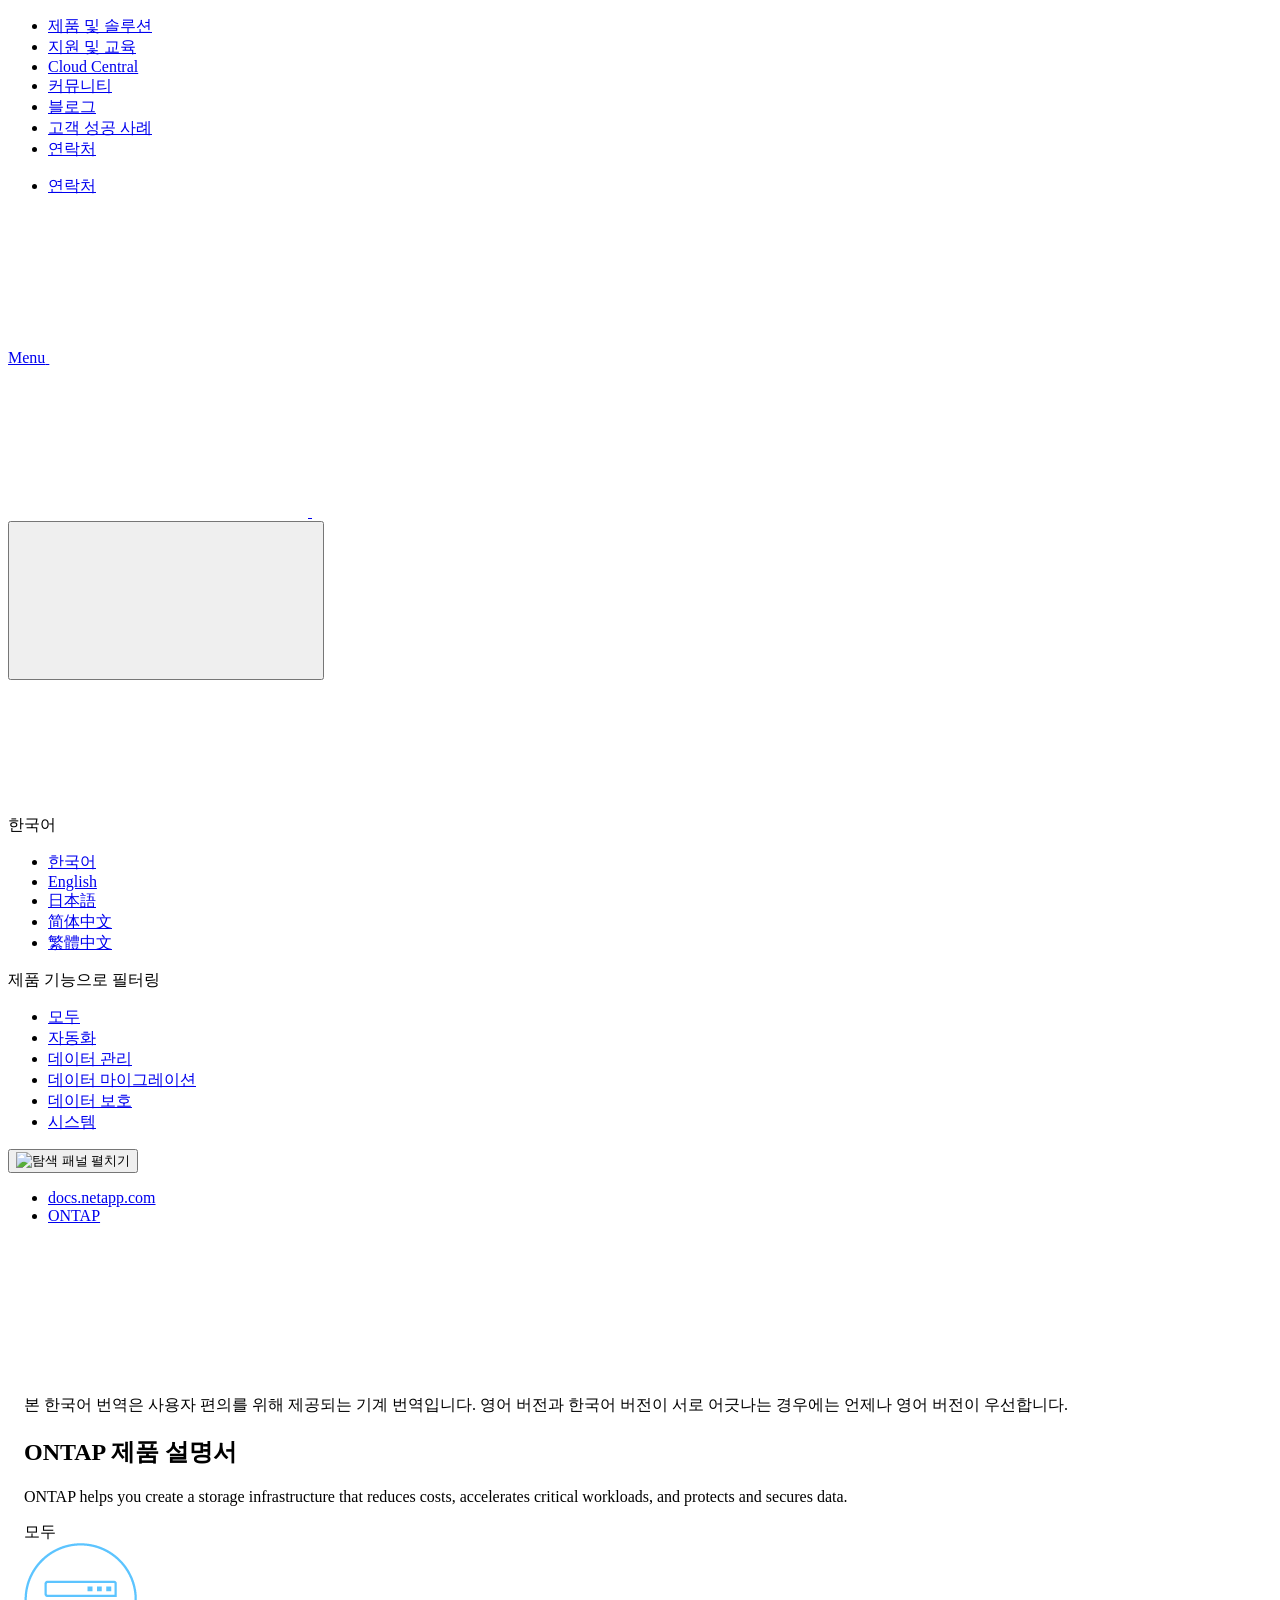
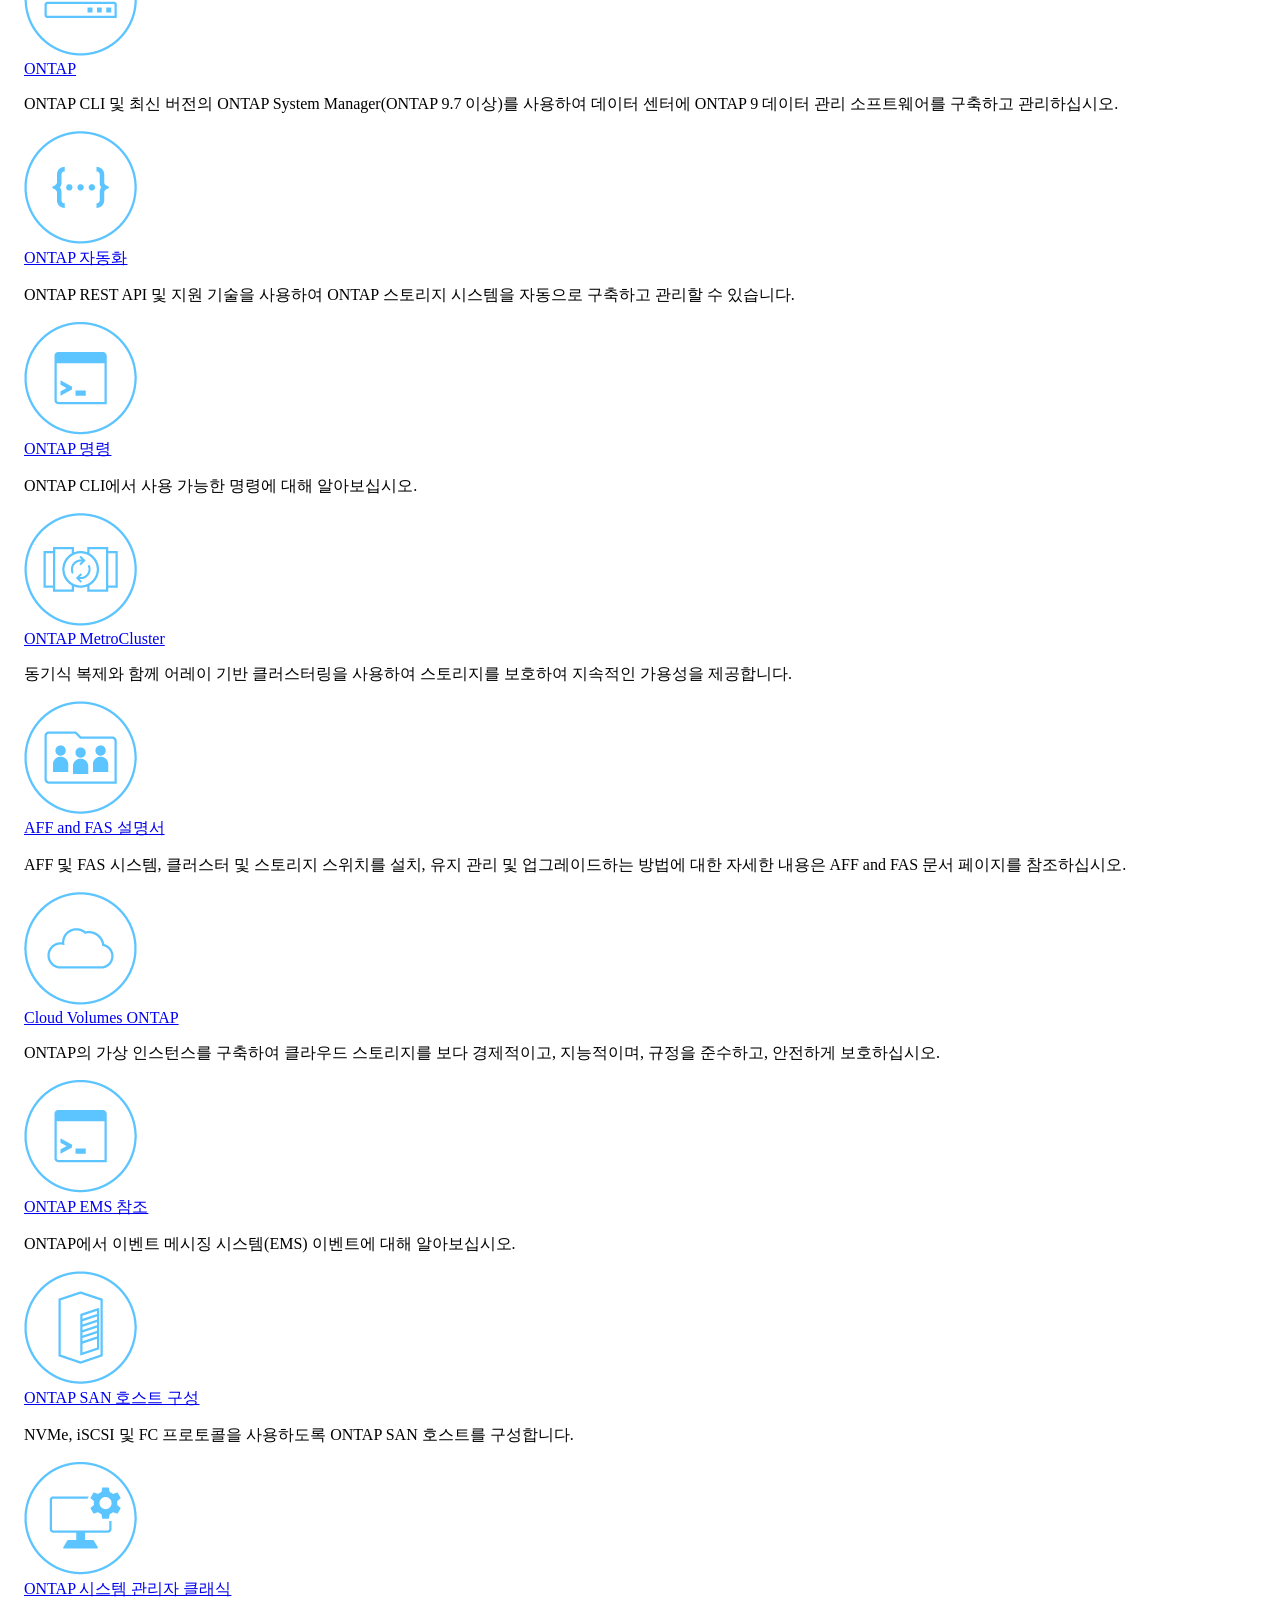
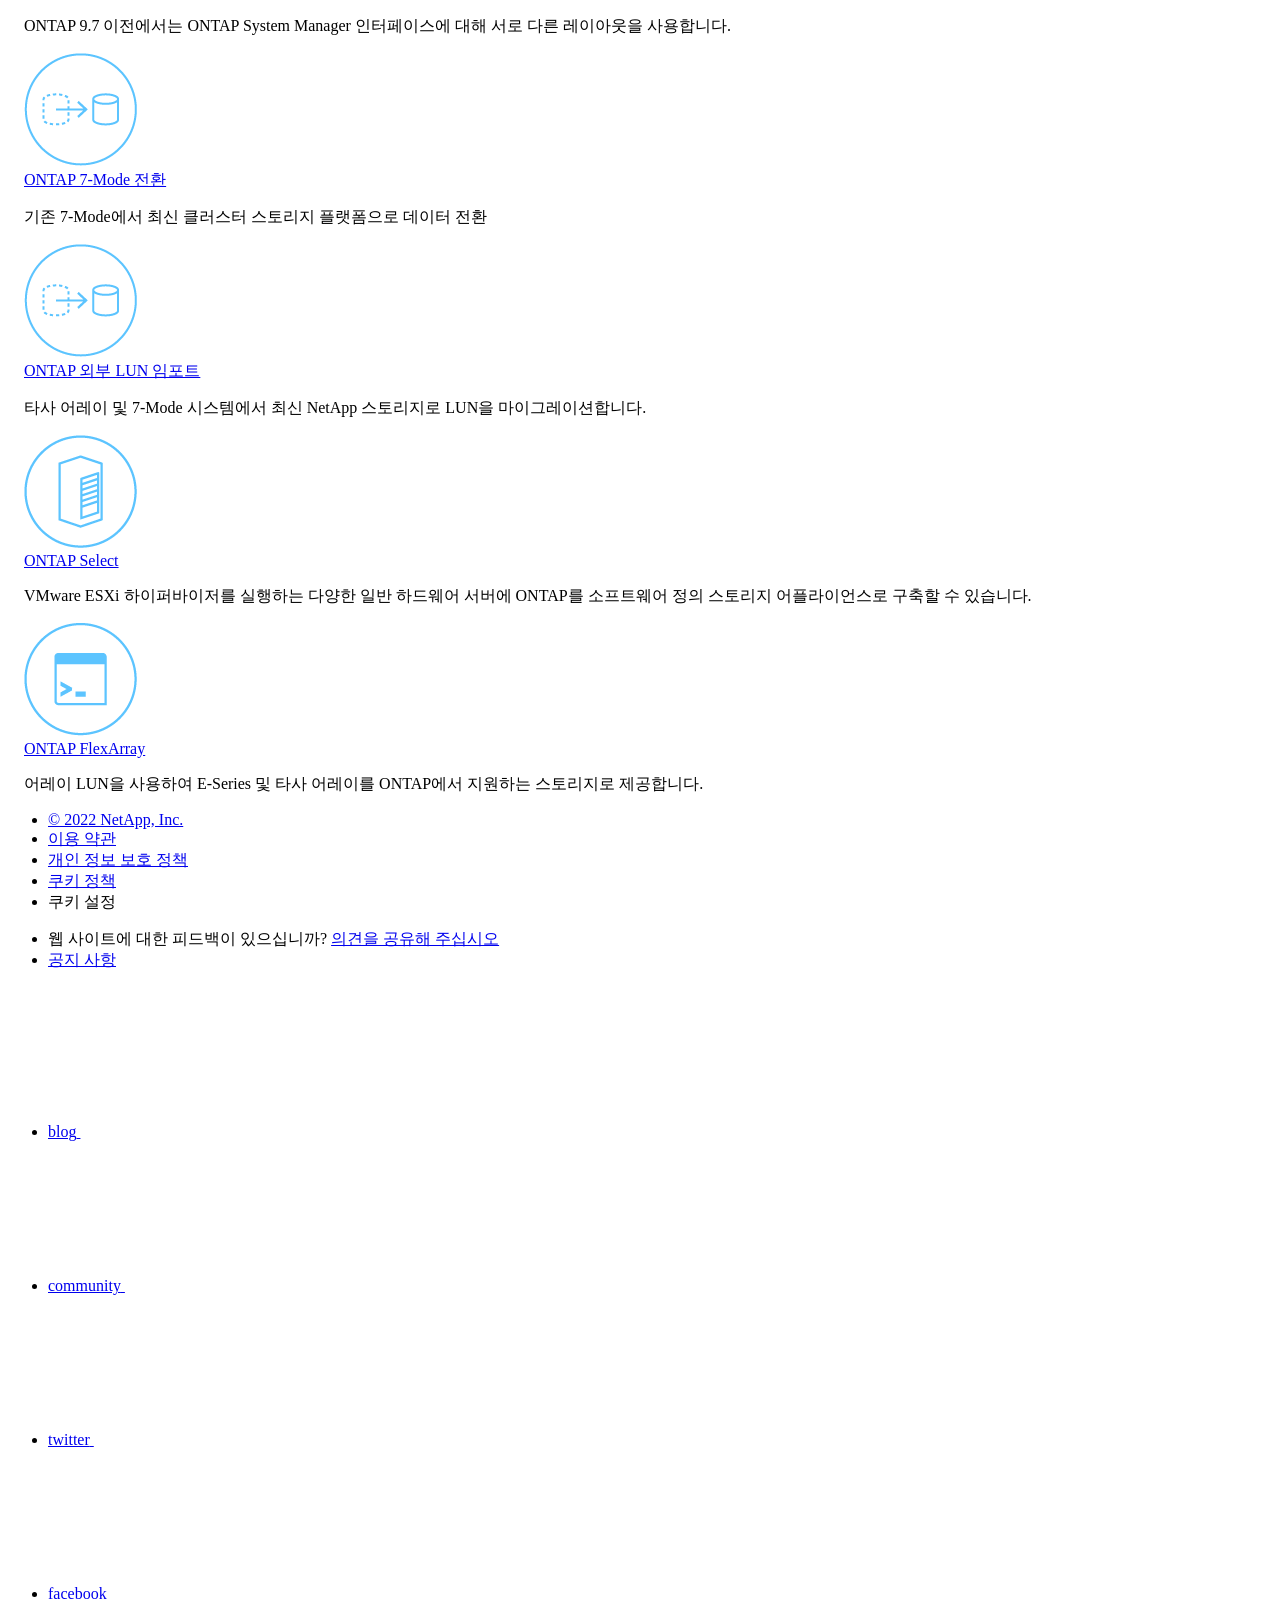
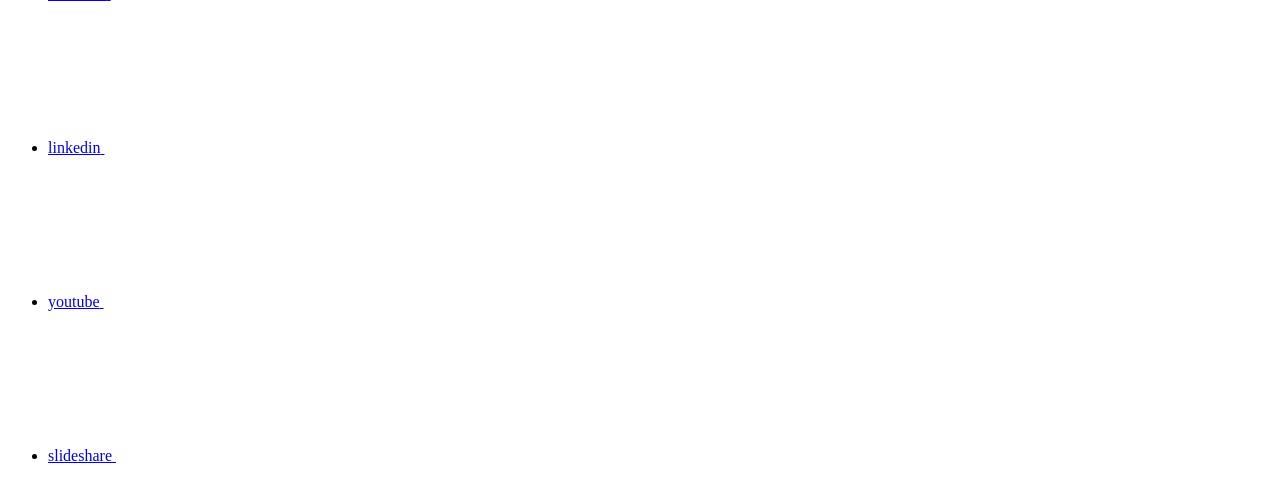
==== commit ae451221: "Deploying to gh-pages from  @ ae30eff00c0a256134cbd457794d728fb22b72a0 🚀" ====
--- a/index.html
+++ b/index.html
@@ -349,7 +349,7 @@
         
 
         <li class="n-breadcrumb__list-item">
-          <a href="/ko-kr/ontap-family/">ONTAP&nbsp;Family</a>
+          <a href="/ko-kr/ontap-family/">ONTAP</a>
         </li>
 
       </ul>
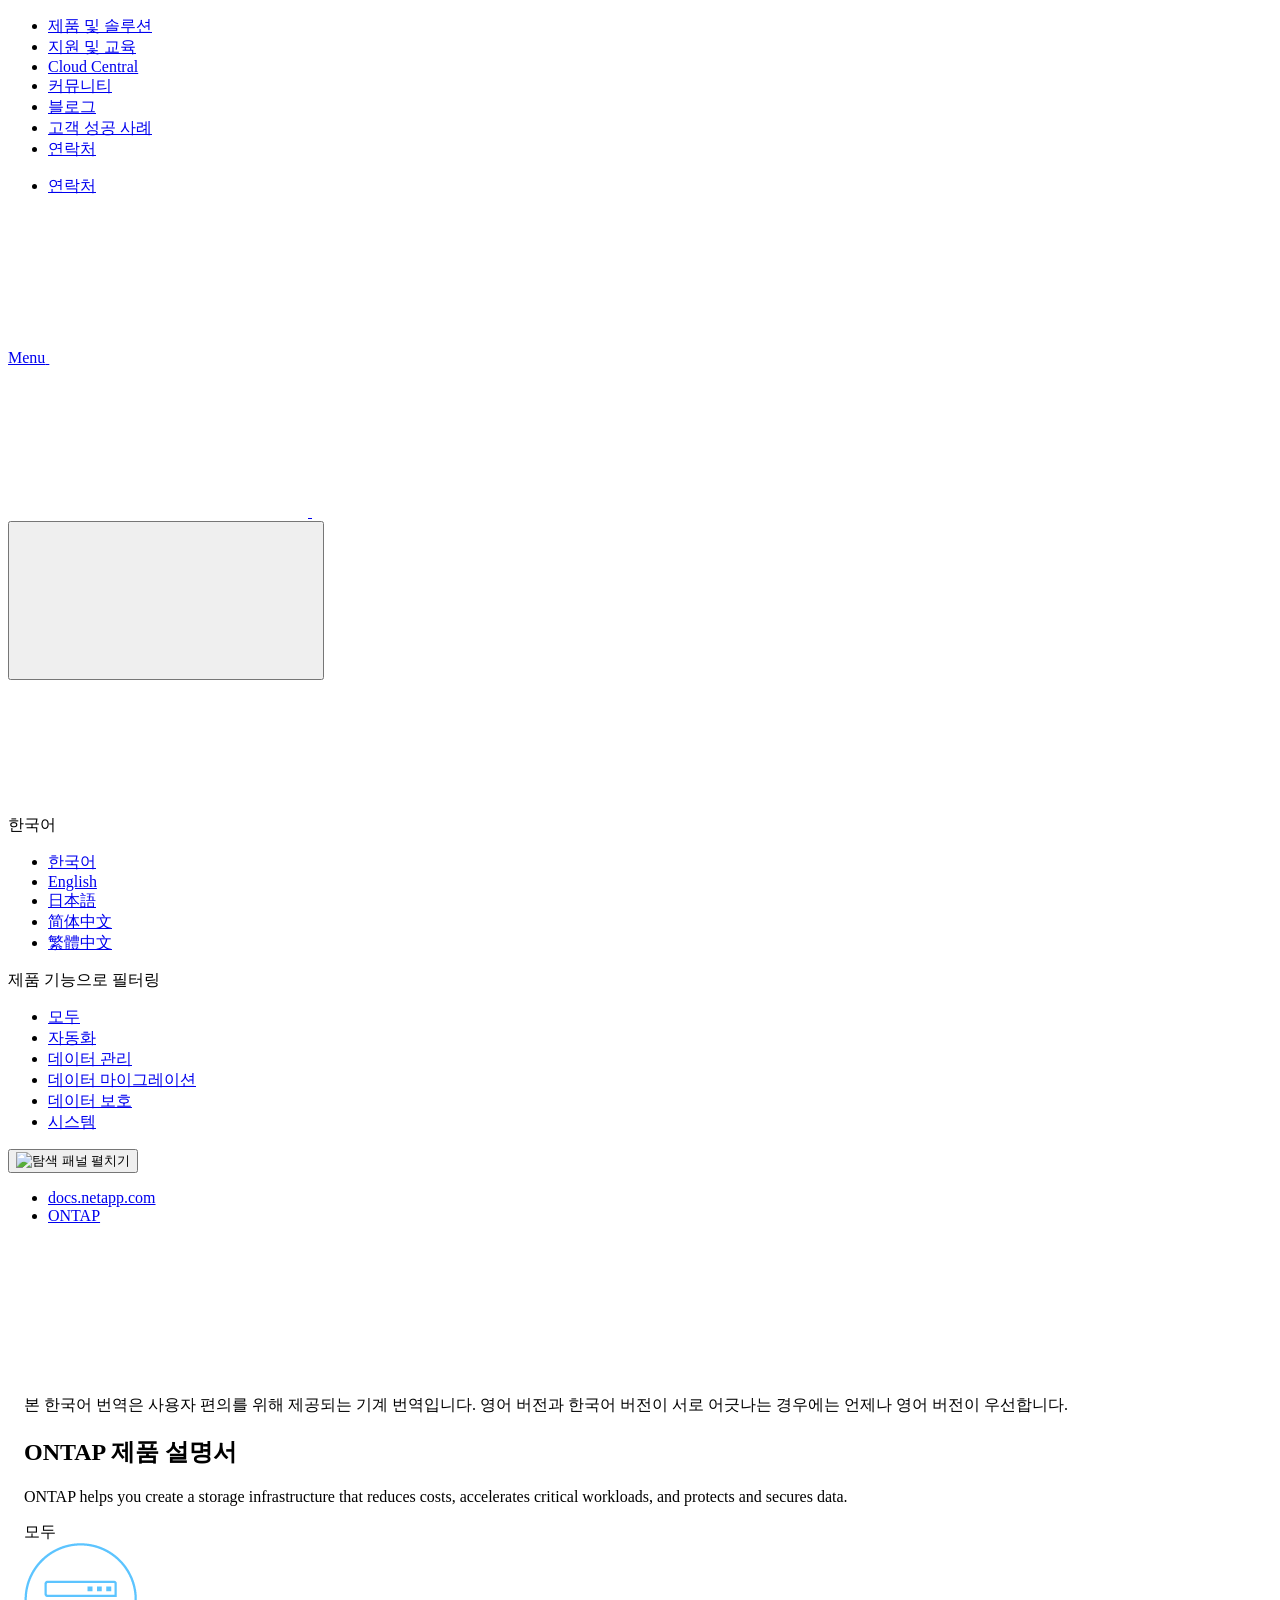
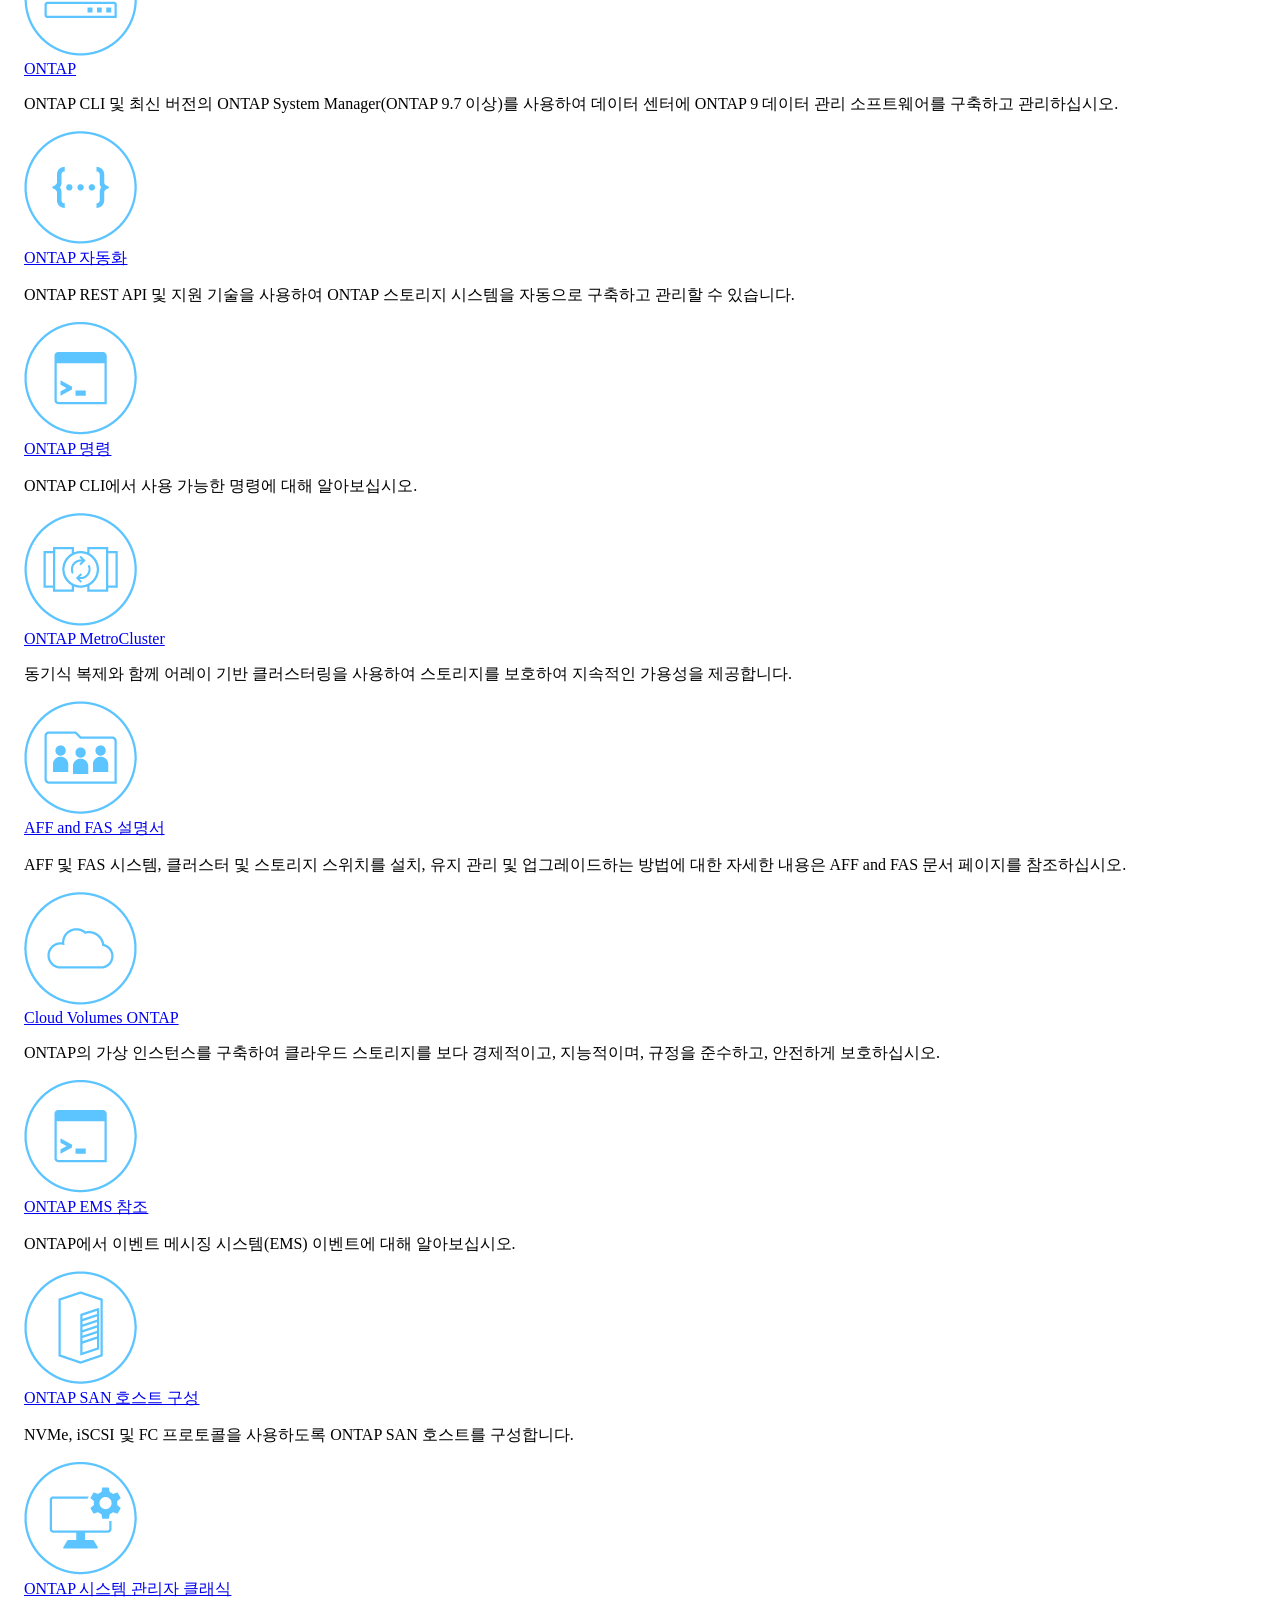
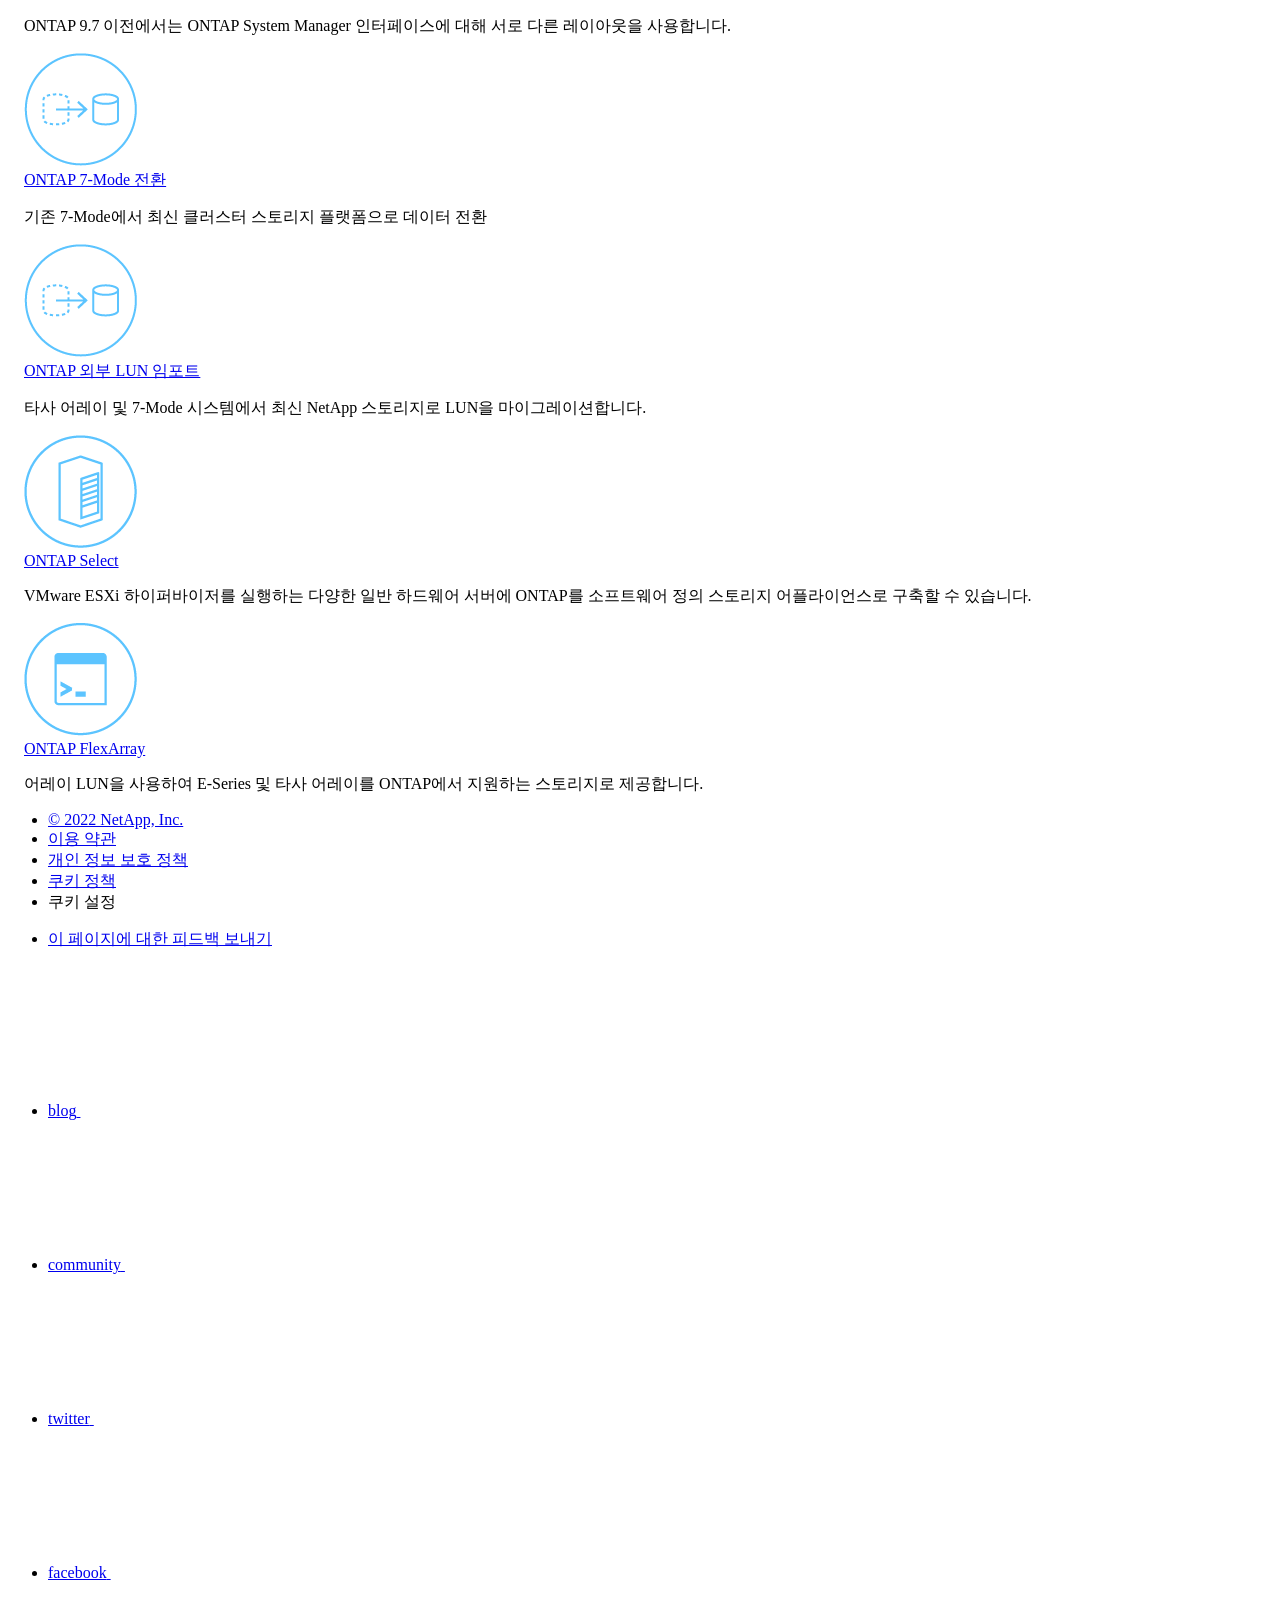
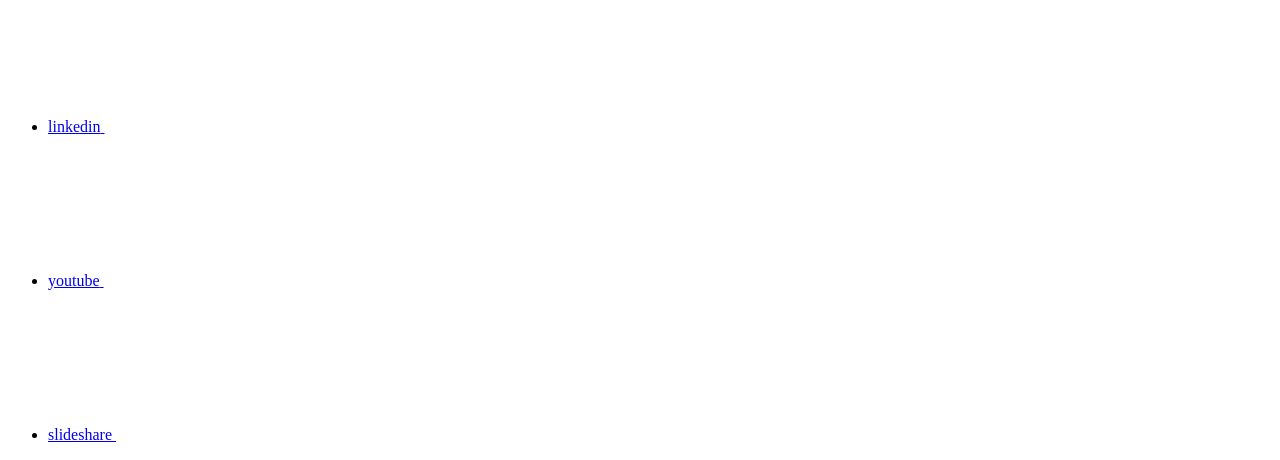
==== commit 9f207a56: "Deploying to gh-pages from  @ 769cc2286455920b31d4308c441d5b92cbdf6d1b 🚀" ====
--- a/index.html
+++ b/index.html
@@ -142,6 +142,17 @@
           $("#expandAll").click(function(e) {
               e.preventDefault();
               $("#mysidebar").navgoco('toggle', true);
+          });
+
+          $(".sidebar-nav-container").on("scroll", function() {
+            $.cookie("sidebarScroll", $(".sidebar-nav-container").scrollTop(), {
+              path    : "/ko-kr/ontap-family"  
+            });
+          });
+          $(function() {
+            if ($.cookie("sidebarScroll")) {
+              $(".sidebar-nav-container").scrollTop($.cookie("sidebarScroll"));
+            }
           });
 
       });
@@ -247,6 +258,8 @@
       </div>
 
       
+      
+      
       <div class="search-property-bar">
         <div id="search-demo-container" class="searchbox n-property-bar__search">
           <div id="react-search" 
@@ -259,7 +272,7 @@
           data-results-found="{hitCount}개의 결과를 찾음"
           data-error-message="We're sorry, an issue occurred when fetching your results. Please try again."
           data-error-reset="Reset Search"
-          data-sk-es-pf-indexes="clouddocs-ontap_main-prod,clouddocs-ontap-cli-9111_main-prod,,clouddocs-ontap-automation_main-prod,clouddocs-ontap-metrocluster_main-prod,clouddocs-ontap-ems-9111_main-prod"
+          data-sk-es-pf-indexes=""
           data-flavor=""></div>
           <button class="n-property-bar__search-toggle-button" type="button">
             <svg class="n-icon-search n-property-bar__search-toggle-button-icon" aria-labelledby="title">
@@ -578,11 +591,7 @@
         <div class="n-footer__copyright">
           <ul class="n-footer__copyright-list">
             <li class="n-footer__copyright-link">
-              <span class="n-footer__fine-print">웹 사이트에 대한 피드백이 있으십니까?</span>
-              <a target="_self" href="javascript:netapp_mailto()">의견을 공유해 주십시오</a>
-            </li>
-            <li class="n-footer__copyright-link">
-              <a href="https://docs.netapp.com/ko-kr/announcements/">공지 사항</a>
+              <a target="_self" href="javascript:netapp_mailto()">이 페이지에 대한 피드백 보내기</a>
             </li>
           </ul>
         </div>
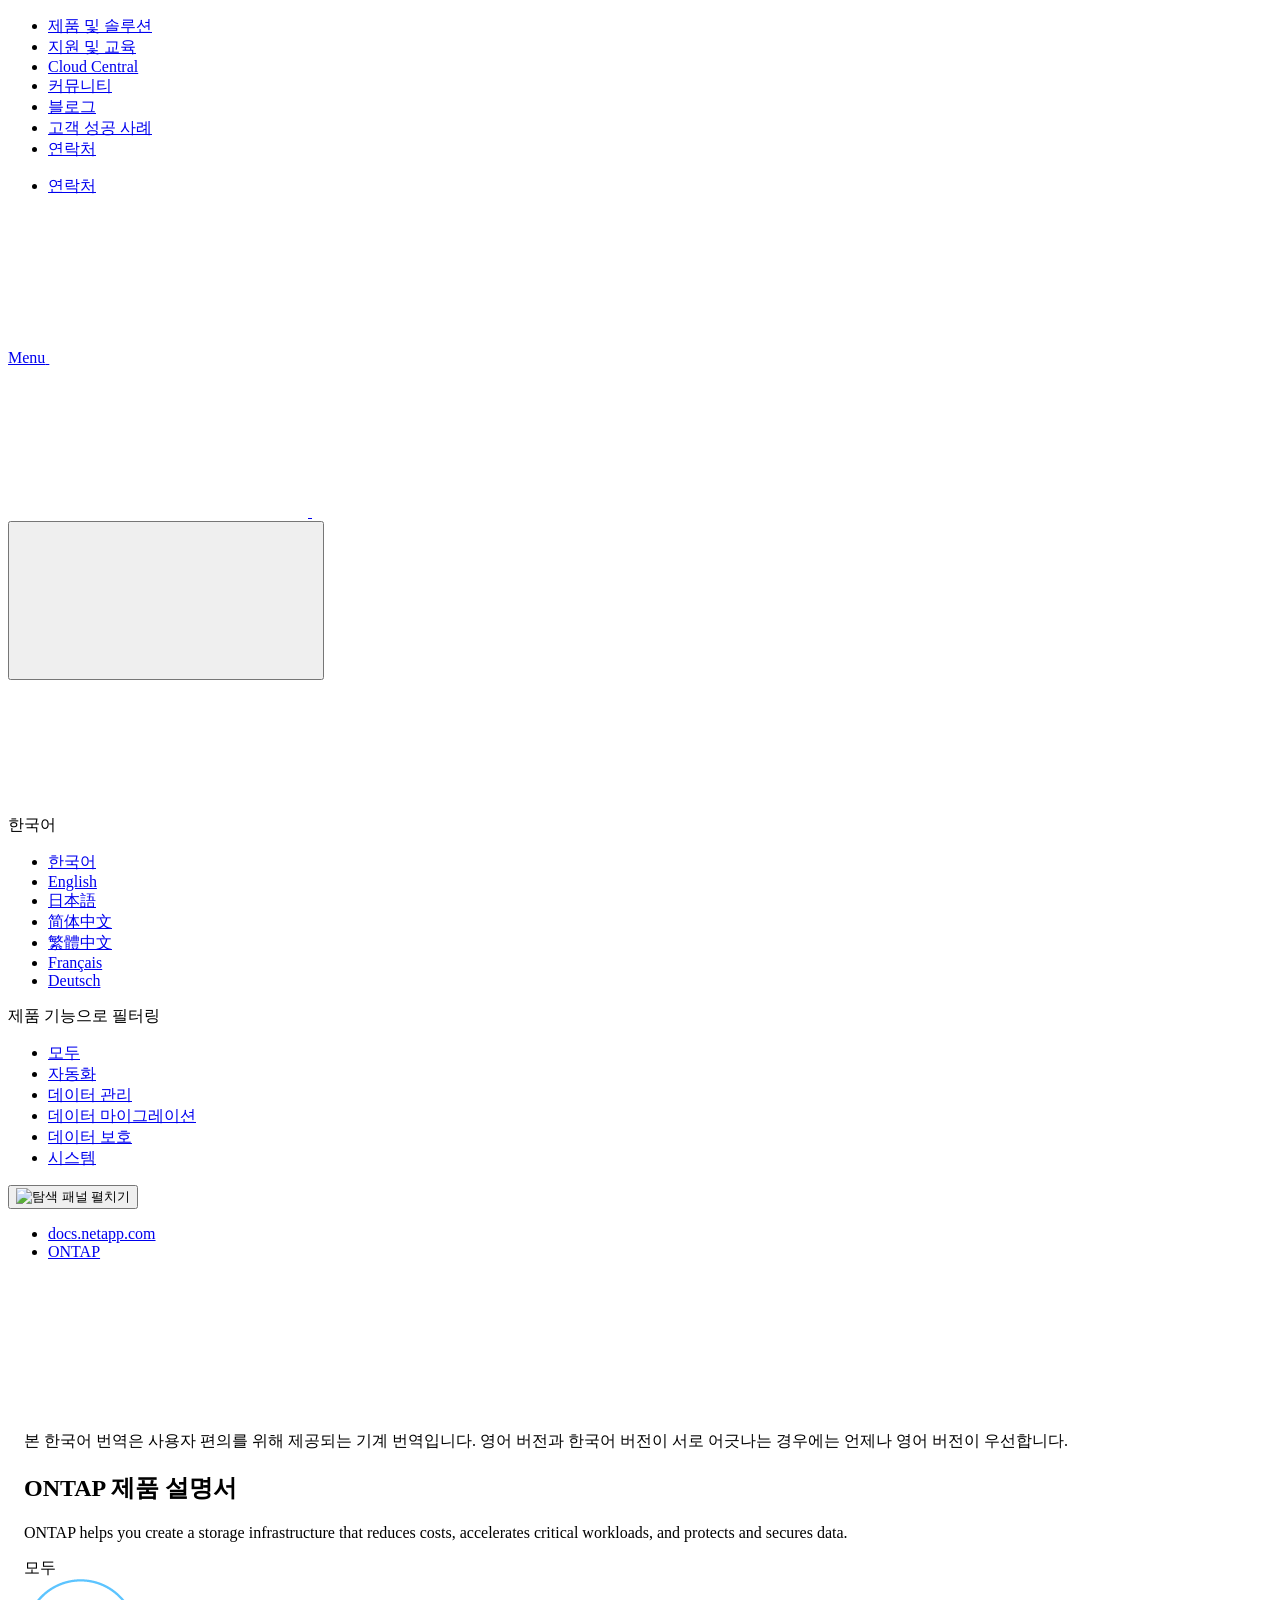
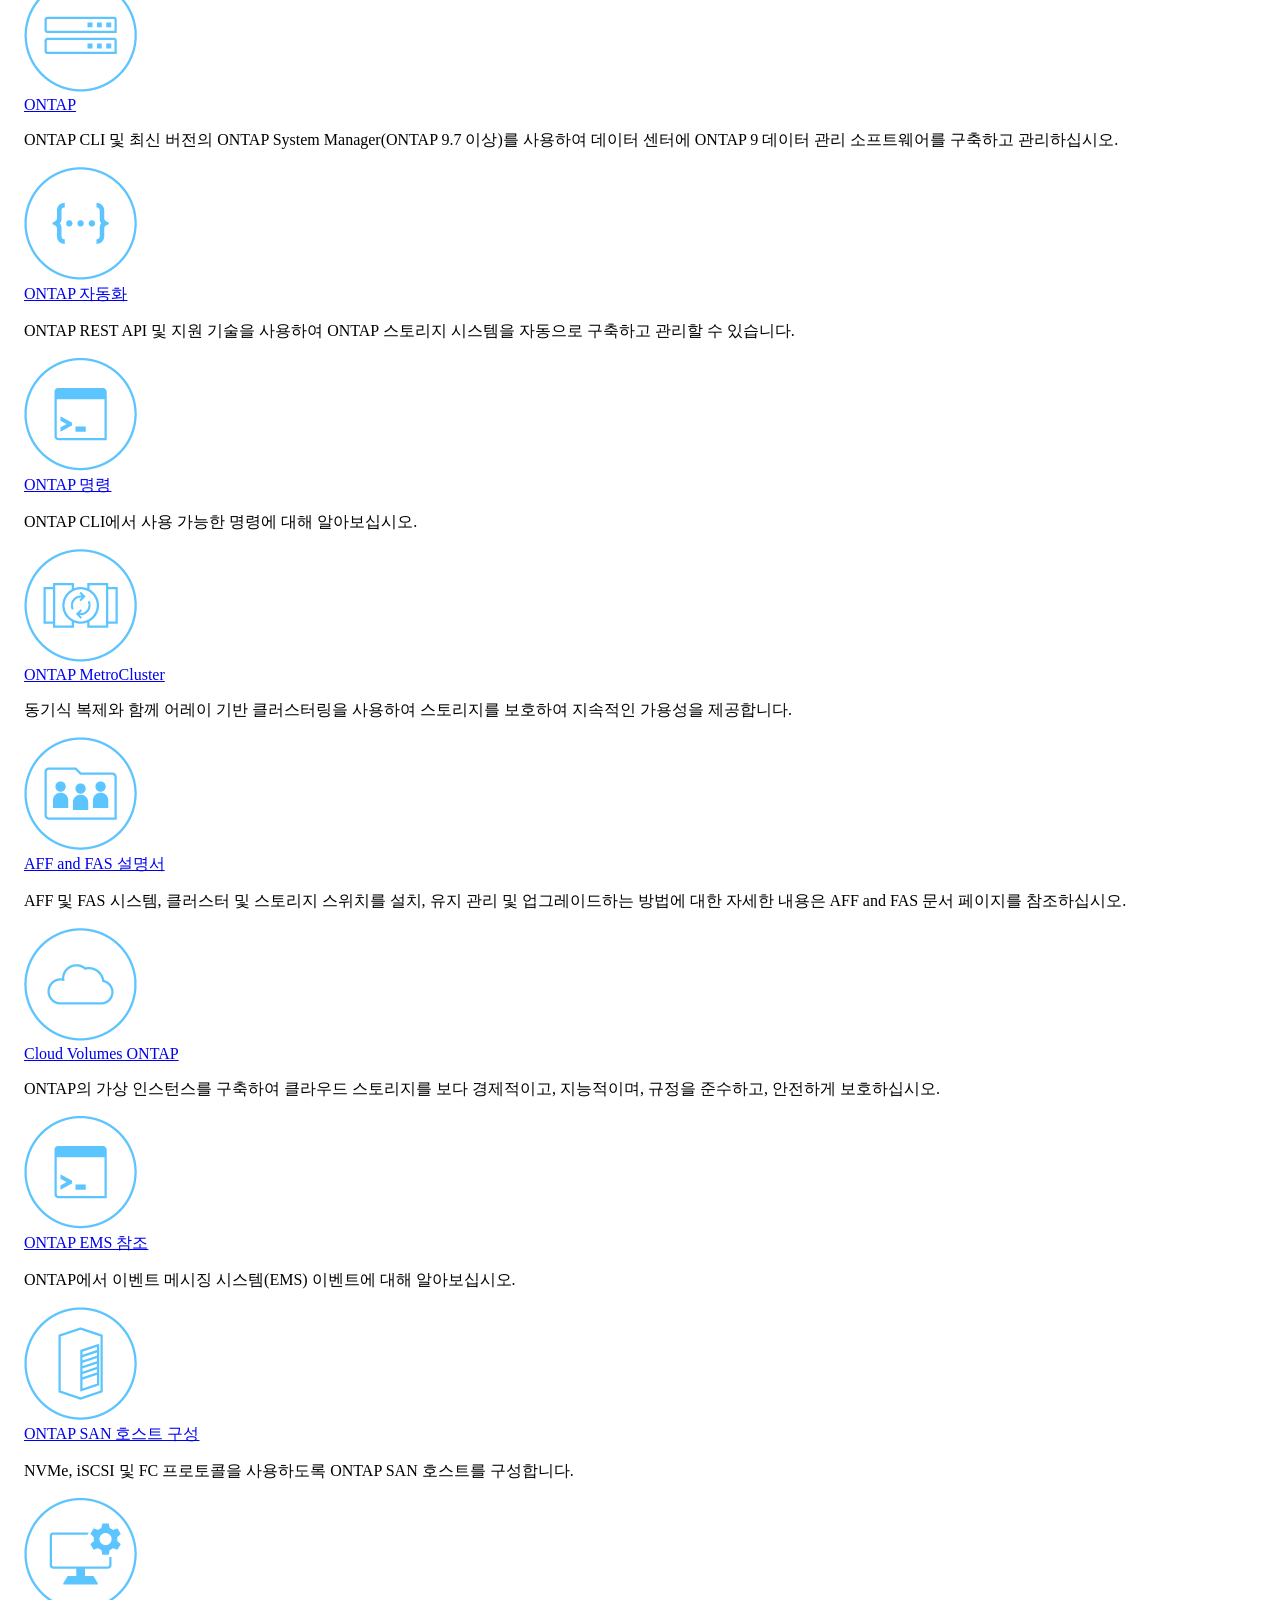
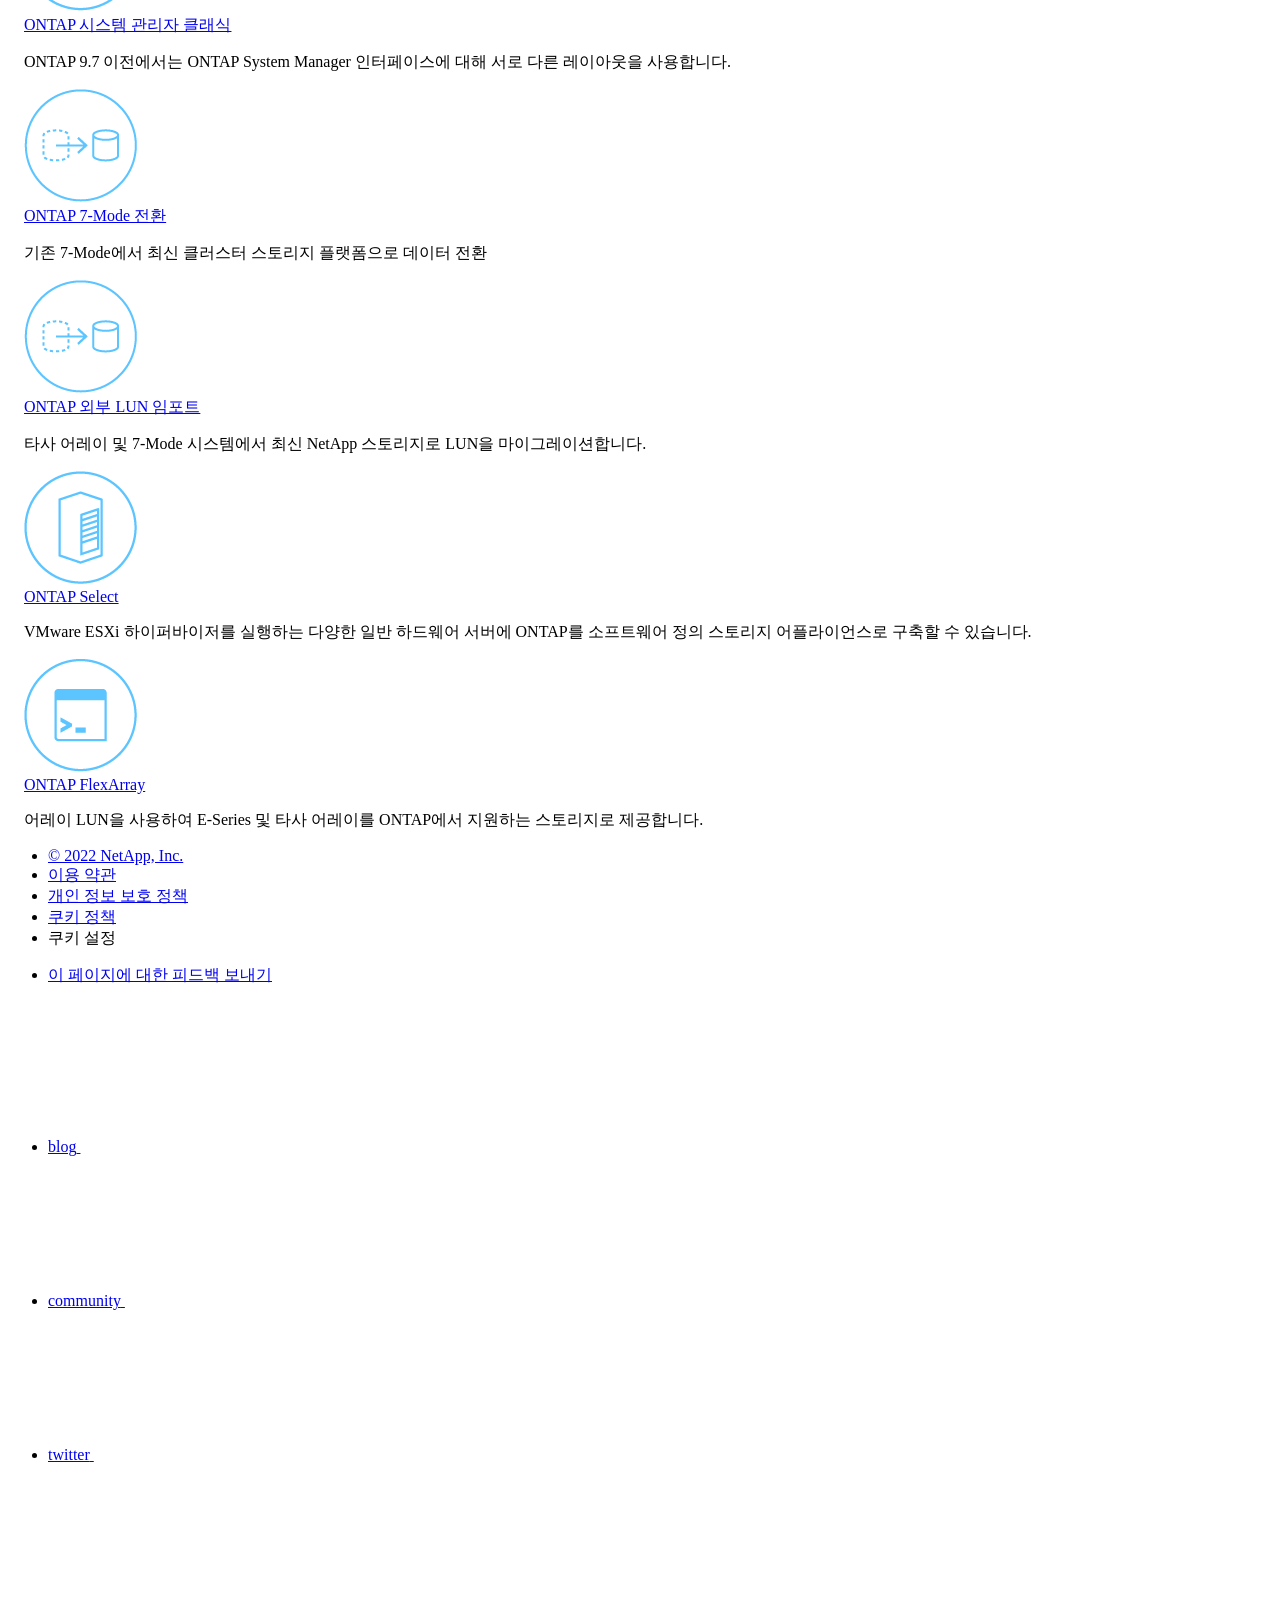
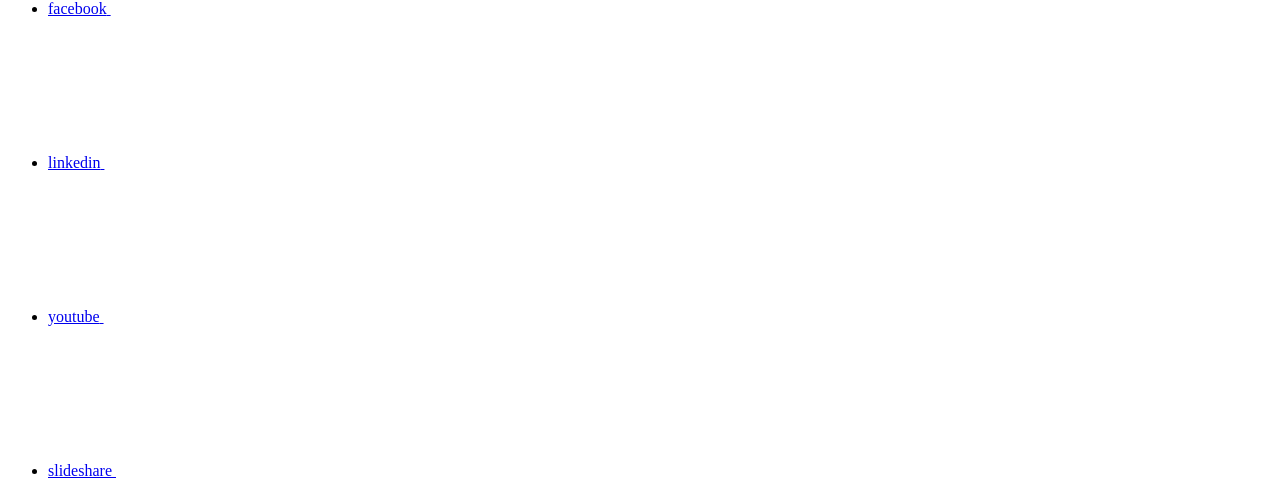
==== commit 4f935069: "Deploying to gh-pages from  @ 9c53f349118a27272762d95aa221e2f3c87ad638 🚀" ====
--- a/index.html
+++ b/index.html
@@ -25,28 +25,8 @@
   <!-- Elastic Search -->
   <link rel="stylesheet" href="//cdn.jsdelivr.net/searchkit/0.10.0/theme.css">
 
-  <!-- Controls AsciiDoctor Admonition Blocks -->
-  <link rel="stylesheet" type="text/css" href="/ko-kr/ontap-family/css/font-awesome.min.css">
-
-  <!-- Controls the shadow effect for search dropdown menu -->
-  <link rel="stylesheet" href="/ko-kr/ontap-family/css/boxshadowproperties.css">
-
-  <!-- NetApp CSS controls the technical content -->
-  <link rel="stylesheet" type="text/css" href="/ko-kr/ontap-family/css/netapp.css">
-
-  <!-- WWW CSS Content -->
-  <link rel="stylesheet" type="text/css" href="/ko-kr/ontap-family/css/www-luci-dotcom.min.css">
-  <link rel="stylesheet" type="text/css" href="/ko-kr/ontap-family/css/www-netapp-dotcom.css">
-  <link rel="stylesheet" href="/ko-kr/ontap-family/css/www-netapp-library-critical.min.css" media="all" >
-  <link rel="stylesheet" href="/ko-kr/ontap-family/css/www-netapp-library-non-critical.min.css" as="style" onload="this.onload=null;this.rel='stylesheet'">
-  <link rel="stylesheet" href="/ko-kr/ontap-family/css/www-netapp-library-global-header-footer.min.css">
-
-  <!-- NetApp IE Customizations -->
-  <link rel="stylesheet" href='/ko-kr/ontap-family/css/na-utility.css' type='text/css'>
-  <link rel="stylesheet" href='/ko-kr/ontap-family/css/na-sidebar.css' type='text/css'>
-  <link rel='stylesheet' href='/ko-kr/ontap-family/css/clouddocs.css' type='text/css'>
-  <link rel='stylesheet' href='/ko-kr/ontap-family/css/custom-dropdown.css' type='text/css'>
-  <link rel='stylesheet' href='/ko-kr/ontap-family/css/na-pagenav.css' type='text/css'>
+  <!-- Combined CSS -->
+  <link rel="stylesheet" type="text/css" href="/ko-kr/ontap-family/css/netappdocs.css">
 
   
   <link rel="stylesheet" href="/ko-kr/ontap-family/css/landing-page.css" type="text/css">
@@ -99,11 +79,7 @@
 
   <!-- Used for Product Family Page Sidebar Visibility --><link rel="stylesheet" href='/ko-kr/ontap-family/css/product-family.css' type="text/css">
   <script src='/ko-kr/ontap-family/js/product-family.js'></script><!-- Used to import Promise for IE. Required for SearchKit -->
-  <script src="https://cdnjs.cloudflare.com/ajax/libs/bluebird/3.3.5/bluebird.min.js"></script><script src='/ko-kr/ontap-family/js/na-search.js'></script><script src='/ko-kr/ontap-family/js/na-pagenav.js'></script><link rel='stylesheet' href='/ko-kr/ontap-family/css/prism.css' type='text/css'>
-  <link rel='stylesheet' href='/ko-kr/ontap-family/css/prism-netapp.css' type='text/css'>
-
-
-  <script src='/ko-kr/ontap-family/js/na-utility.js'></script>
+  <script src="https://cdnjs.cloudflare.com/ajax/libs/bluebird/3.3.5/bluebird.min.js"></script><script src='/ko-kr/ontap-family/js/na-search.js'></script><script src='/ko-kr/ontap-family/js/na-pagenav.js'></script><script src='/ko-kr/ontap-family/js/na-utility.js'></script>
   <script src='/ko-kr/ontap-family/js/clouddocs.js'></script>
   <script src='/ko-kr/ontap-family/js/jquery.navgoco.min.js'></script>
   <script src="https://maxcdn.bootstrapcdn.com/bootstrap/3.3.7/js/bootstrap.min.js" integrity="sha384-Tc5IQib027qvyjSMfHjOMaLkfuWVxZxUPnCJA7l2mCWNIpG9mGCD8wGNIcPD7Txa" crossorigin="anonymous"></script>
@@ -306,6 +282,10 @@
           <a href="https://docs.netapp.com/zh-cn/ontap-family/index.html" target="_self"><span translate="no" class="notranslate">简体中文</span></a>
         </li><li>
           <a href="https://docs.netapp.com/zh-tw/ontap-family/index.html" target="_self"><span translate="no" class="notranslate">繁體中文</span></a>
+        </li><li>
+          <a href="https://docs.netapp.com/fr-fr/ontap-family/index.html" target="_self"><span translate="no" class="notranslate">Français</span></a>
+        </li><li>
+          <a href="https://docs.netapp.com/de-de/ontap-family/index.html" target="_self"><span translate="no" class="notranslate">Deutsch</span></a>
         </li></ul>
     </div><!-- End Language Selector -->
 
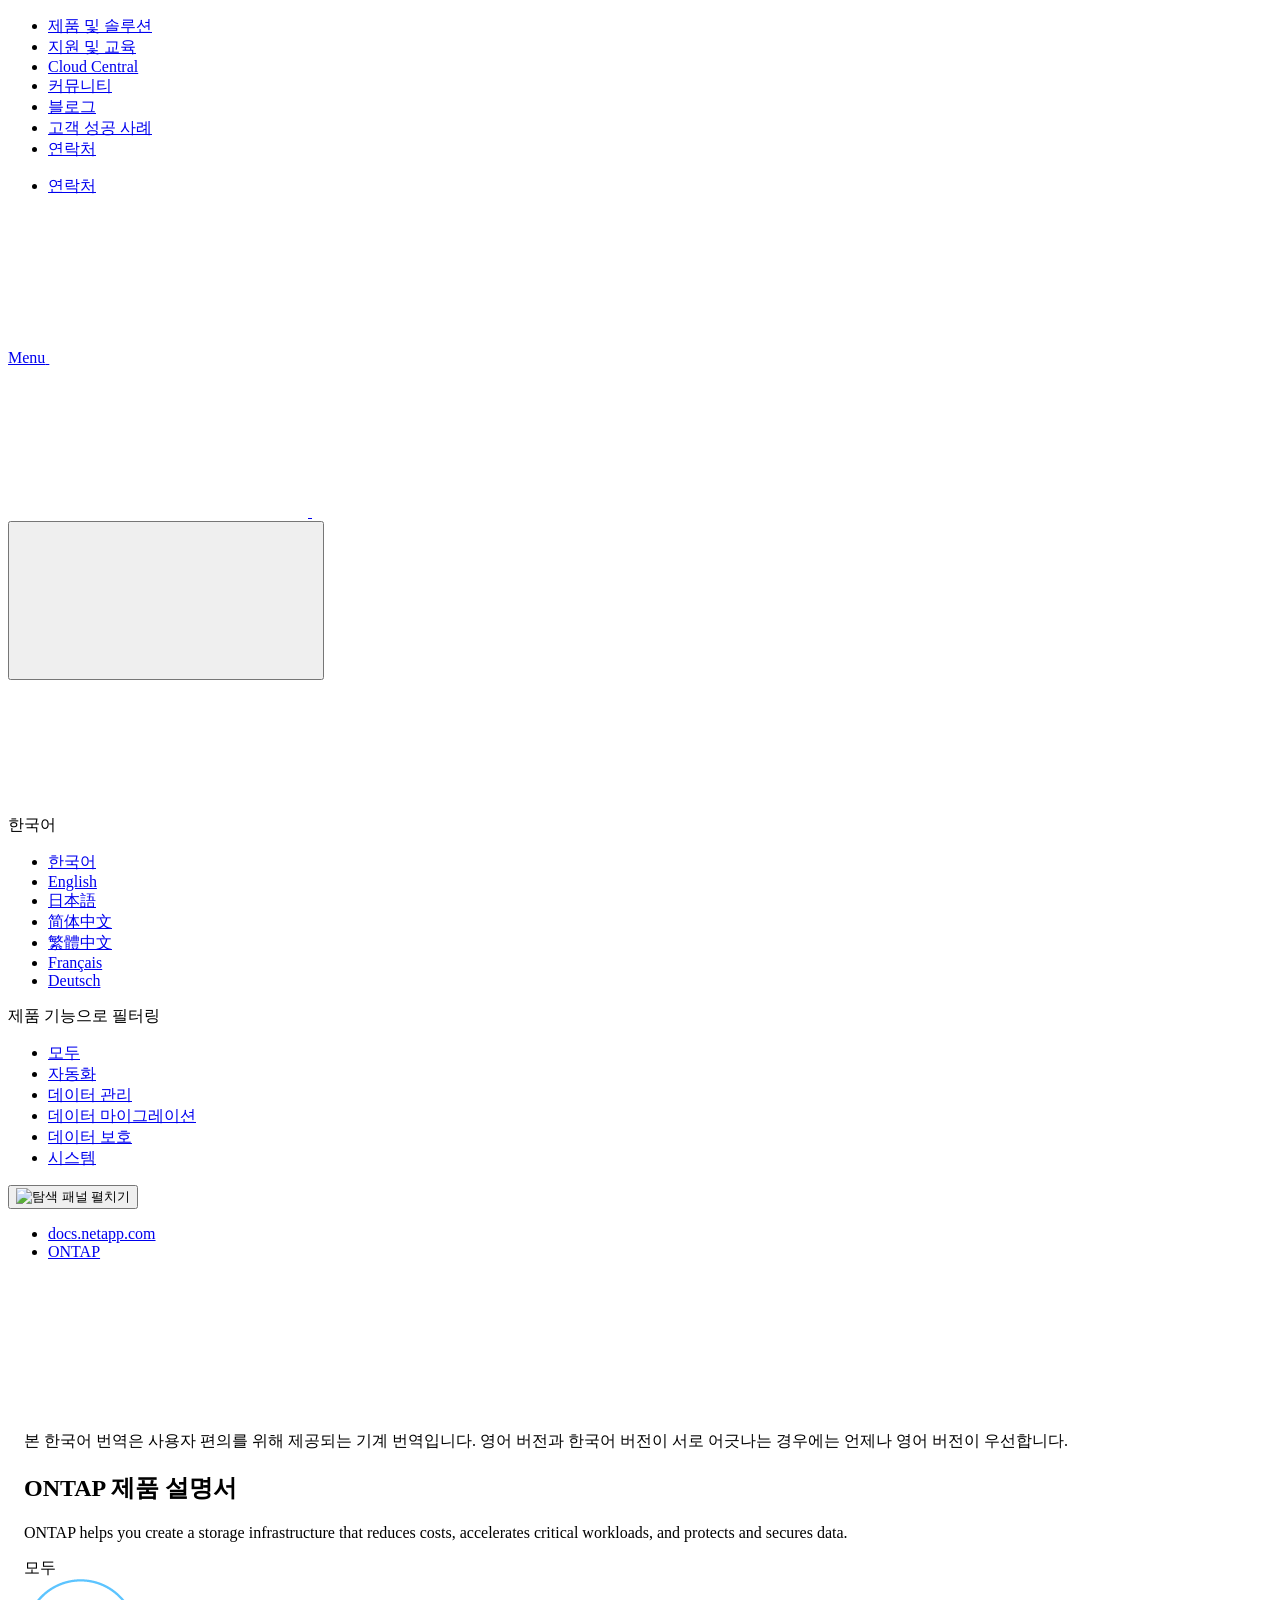
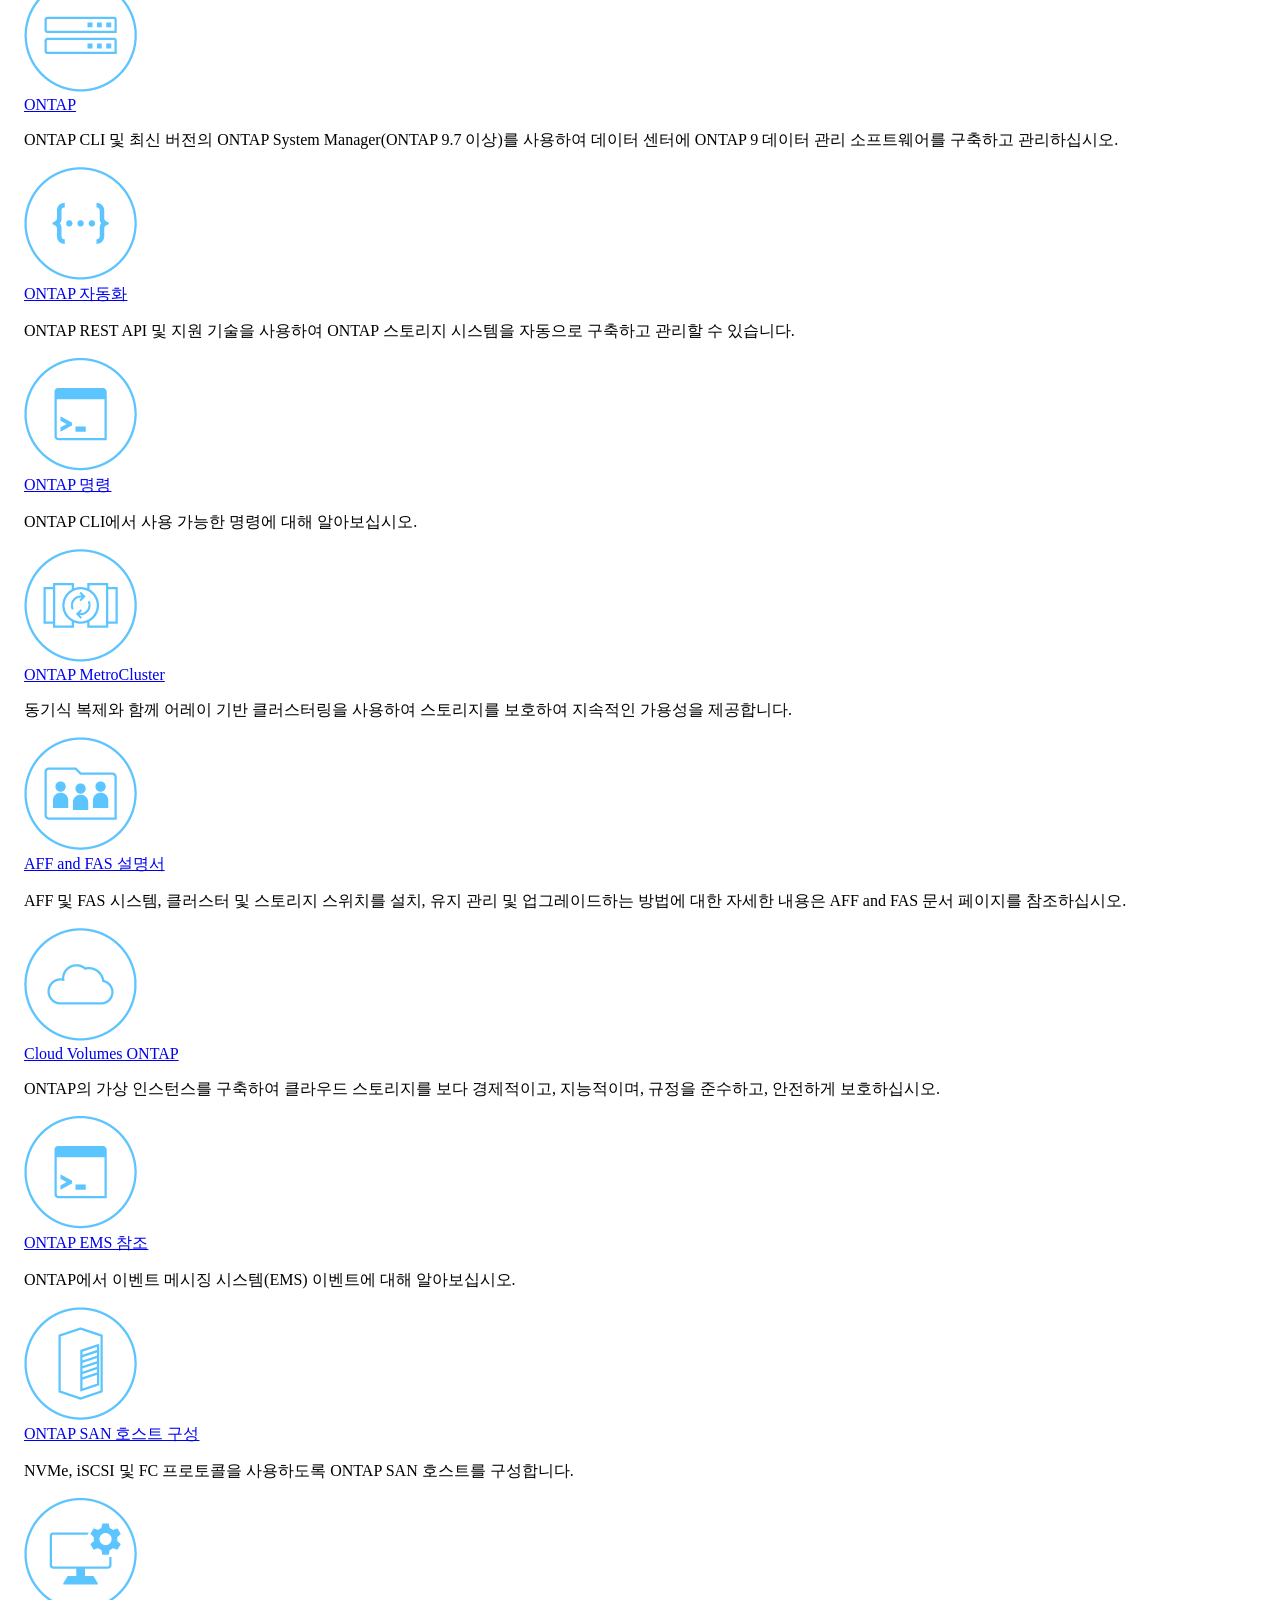
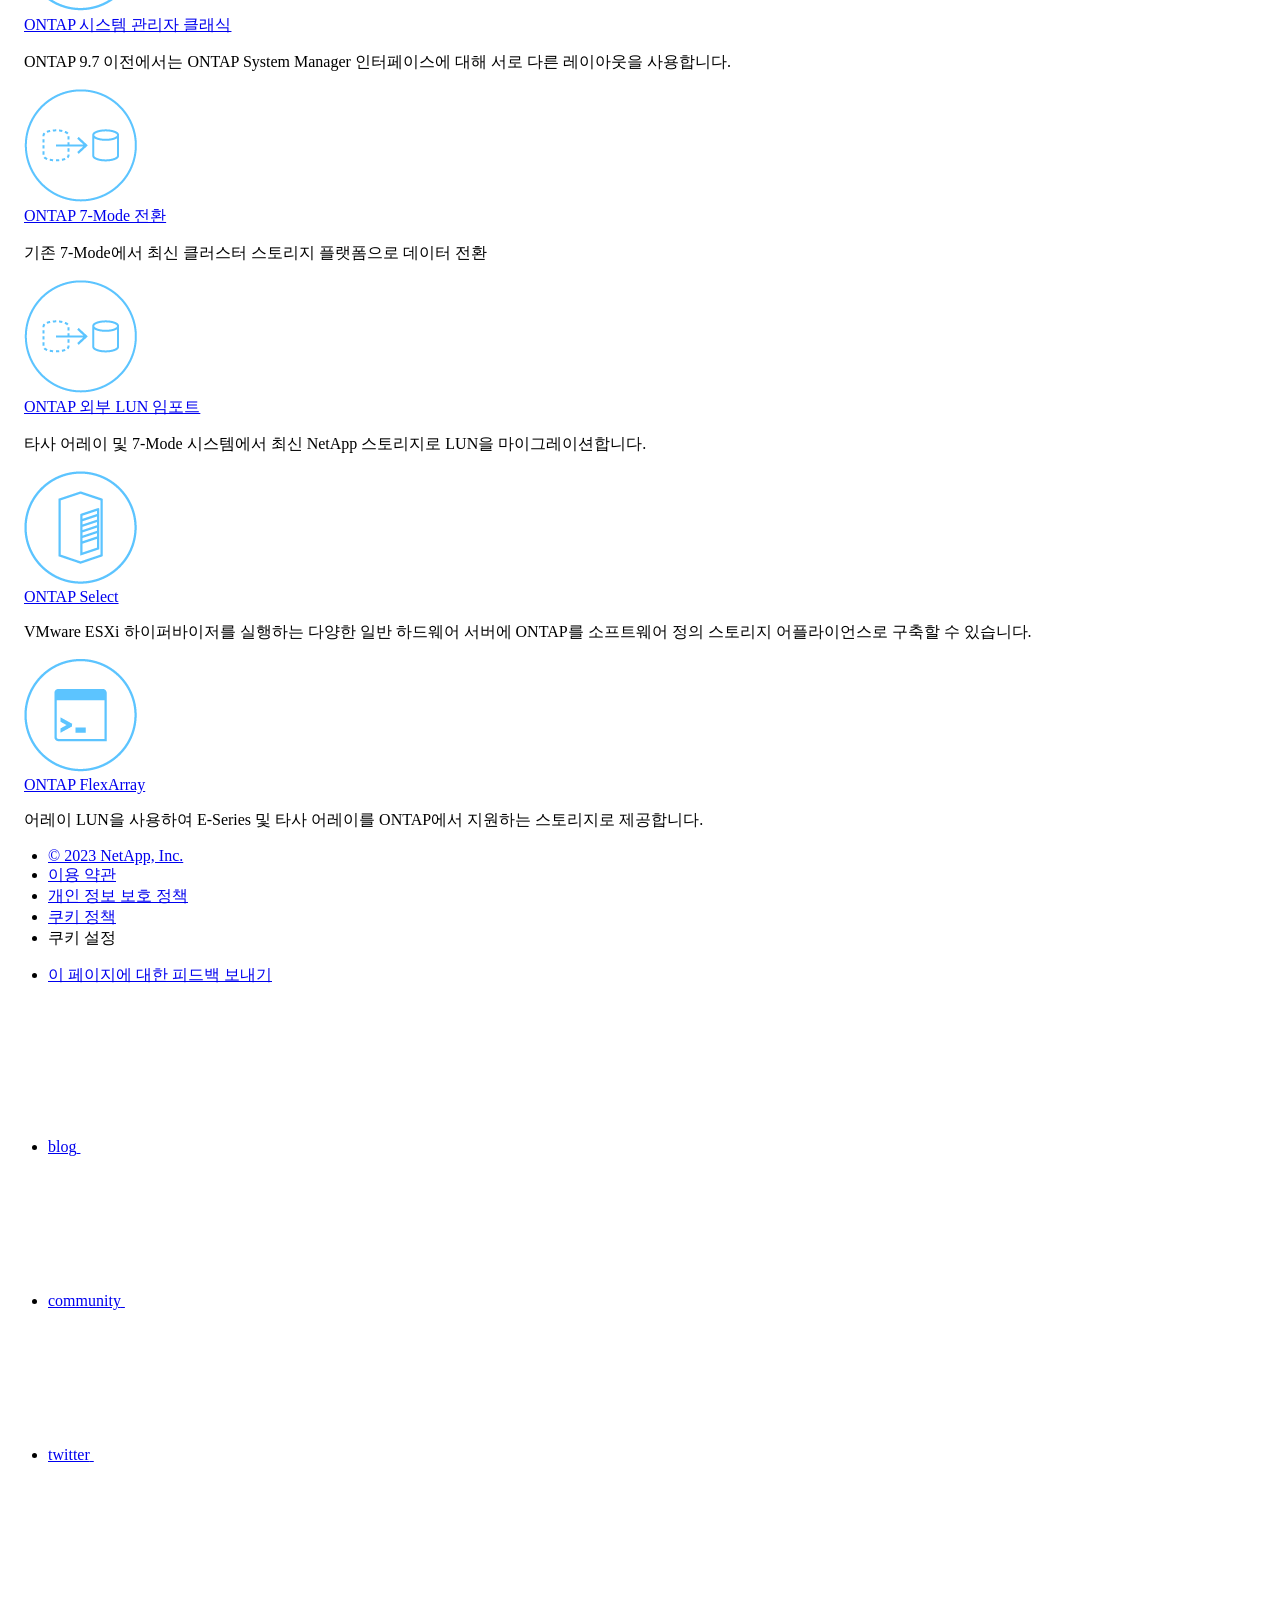
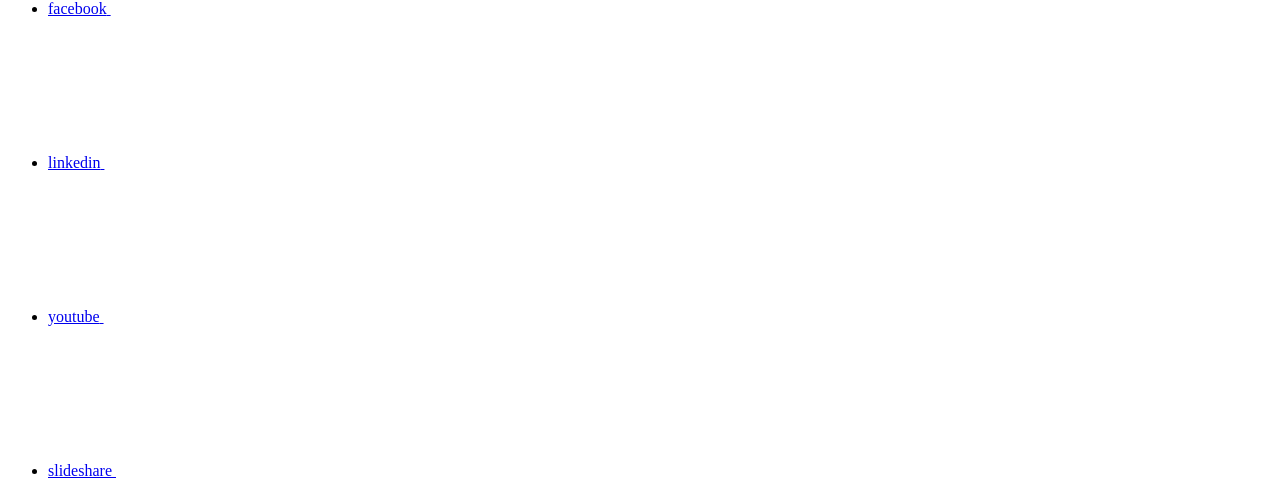
==== commit b850840e: "Deploying to gh-pages from  @ 29f45bf2f39e6c7b9c78db389d7baebcc63e1f09 🚀" ====
--- a/index.html
+++ b/index.html
@@ -32,7 +32,7 @@
   <link rel="stylesheet" href="/ko-kr/ontap-family/css/landing-page.css" type="text/css">
   <link rel="stylesheet" href="/ko-kr/ontap-family/css/tabbed-blocks.css" type="text/css">
   <!-- Canonical url -->
-  <link rel='stylesheet' href='/ko-kr/ontap-family/css/na-feature.css' type='text/css'><!-- Top level site integrations --><script>
+  <!-- Top level site integrations --><script>
     function addAdobeLaunch(adobeId) {
       var head = document.getElementsByTagName('head')[0];
       var adobe = document.createElement("script");
@@ -406,7 +406,7 @@
                 </div>
                 <div class="ie-feature-block__section">
                     <a class="ie-feature-block__link product-family-tile-title"
-                        href='https://docs.netapp.com/us-en/ontap-cli-9111/'>ONTAP 명령</a>
+                        href='https://docs.netapp.com/us-en/ontap-cli-9121/'>ONTAP 명령</a>
                     <p class="ie-feature-block__summary product-family-tile-summary">ONTAP CLI에서 사용 가능한 명령에 대해 알아보십시오.</p>
                 </div>
             </div>
@@ -454,7 +454,7 @@
                 </div>
                 <div class="ie-feature-block__section">
                     <a class="ie-feature-block__link product-family-tile-title"
-                        href='https://docs.netapp.com/us-en/ontap-ems-9111/'>ONTAP EMS 참조</a>
+                        href='https://docs.netapp.com/us-en/ontap-ems-9121/'>ONTAP EMS 참조</a>
                     <p class="ie-feature-block__summary product-family-tile-summary">ONTAP에서 이벤트 메시징 시스템(EMS) 이벤트에 대해 알아보십시오.</p>
                 </div>
             </div>
@@ -550,7 +550,7 @@
         <div class="n-footer__copyright">
           <ul class="n-footer__copyright-list">
             <li class="n-footer__copyright-link">
-              <a href="https://www.netapp.com/us/legal/copyright.aspx">© 2022 NetApp, Inc.</a>
+              <a href="https://www.netapp.com/us/legal/copyright.aspx">© 2023 NetApp, Inc.</a>
             </li>
             <li class="n-footer__copyright-link">
               <a href="https://www.netapp.com/company/legal/terms-of-use/">이용 약관</a>
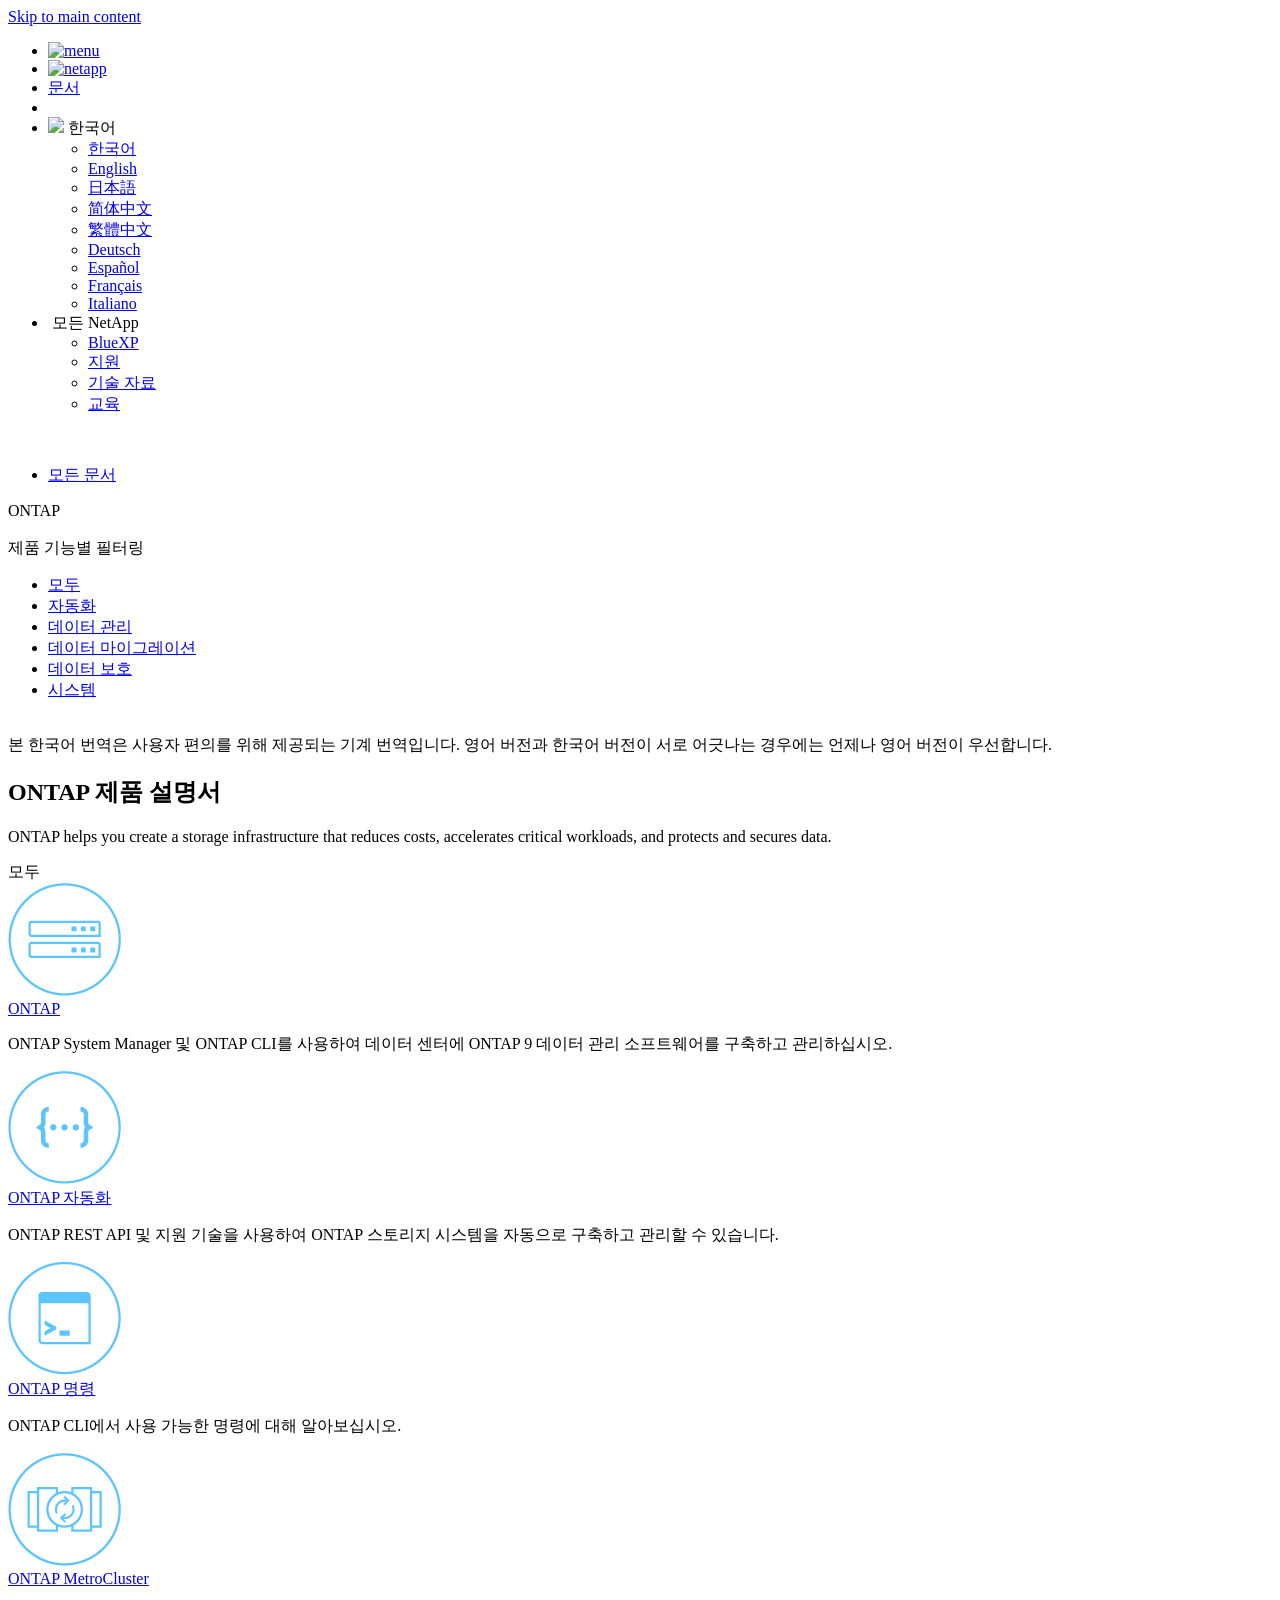
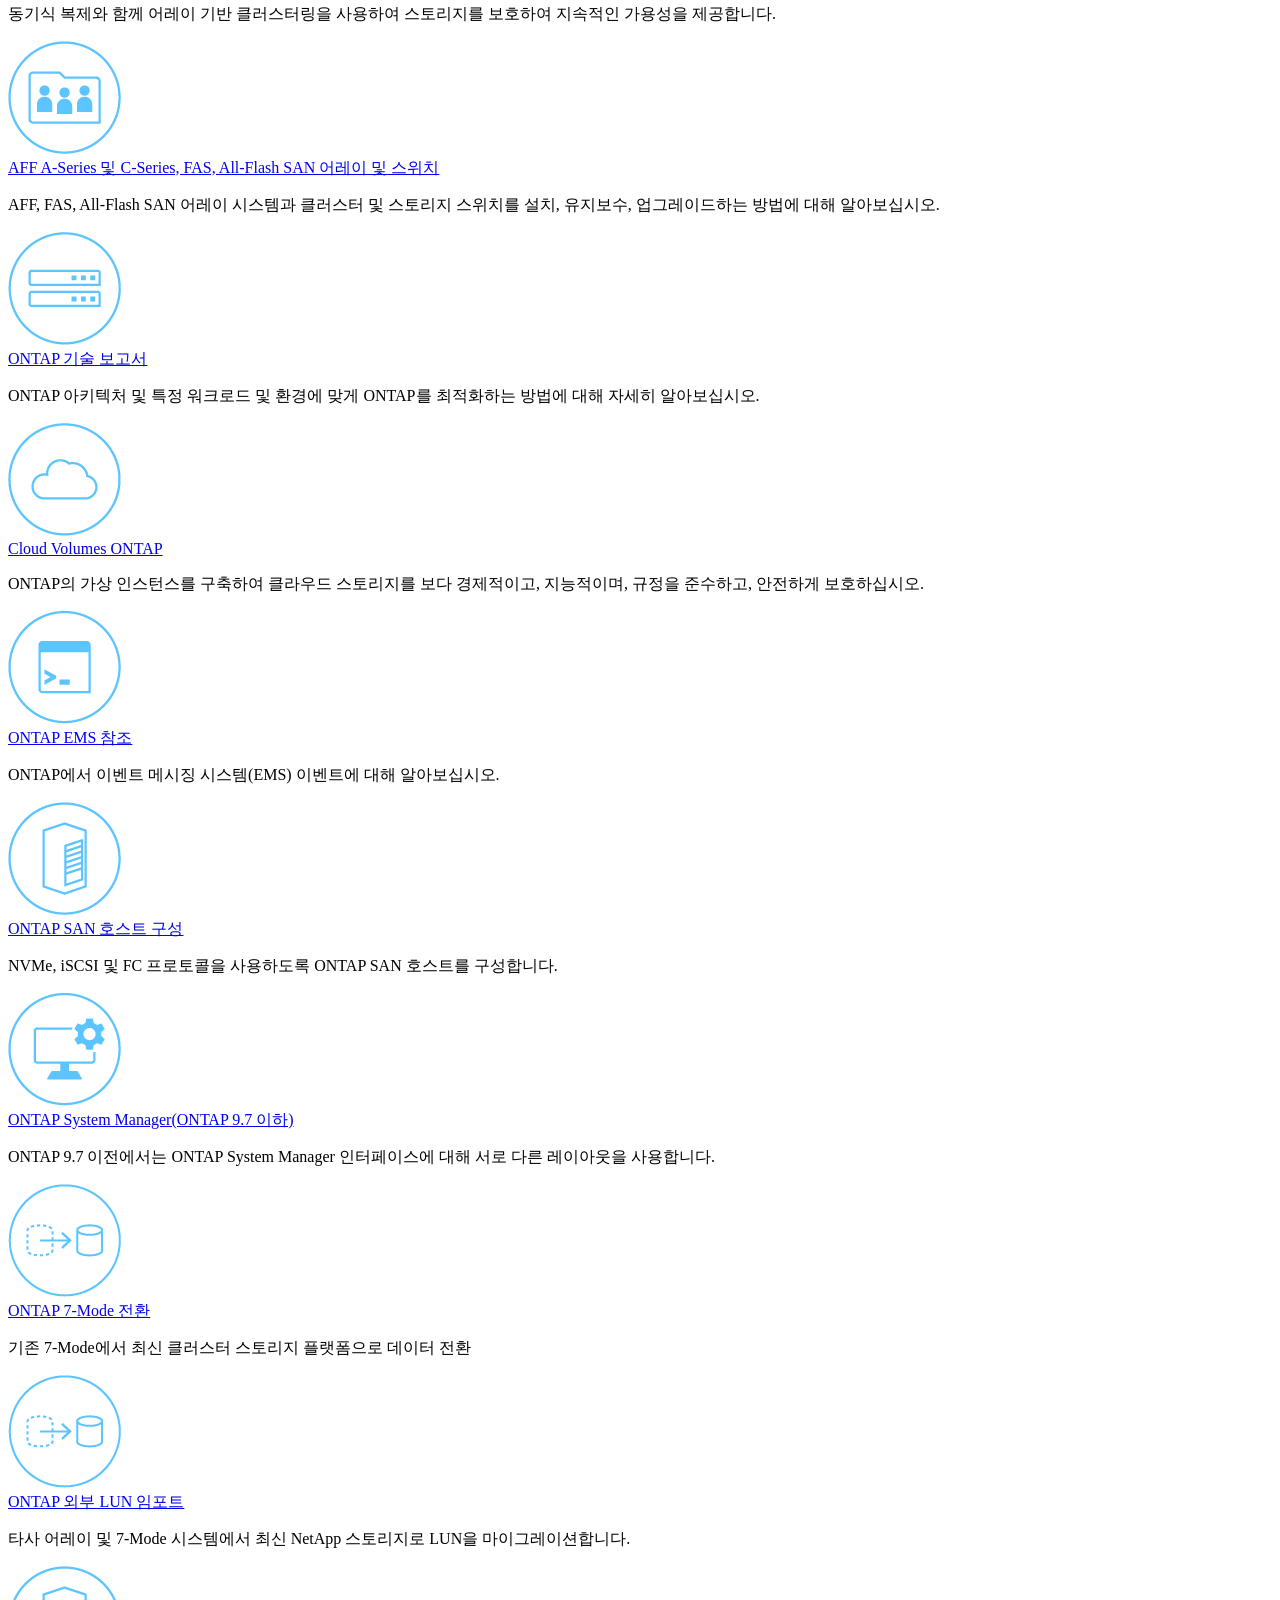
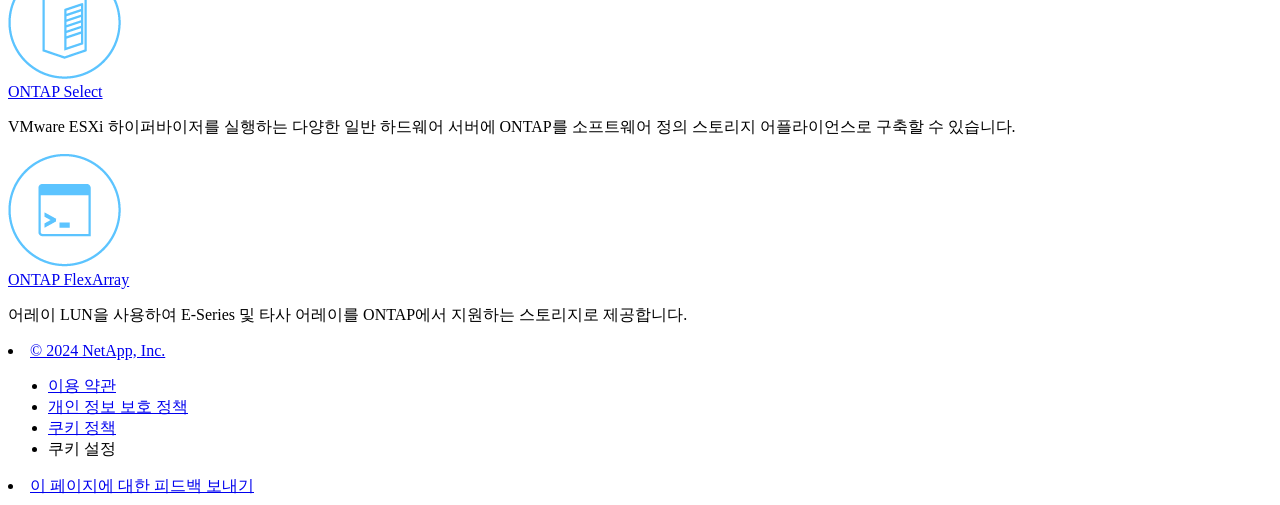
==== commit b7634fa7: "Built from 3b812da NetAppDocs/netappdocs-build@782b76fc1b76c51d43b6371d3a2fc29d93541a50" ====
--- a/index.html
+++ b/index.html
@@ -22,119 +22,68 @@
 
   <!-- RSS Feed --><!-- CSS Definitions: NetApp CSS should be defined after generic css -->
 
-  <!-- Elastic Search -->
-  <link rel="stylesheet" href="//cdn.jsdelivr.net/searchkit/0.10.0/theme.css">
 
   <!-- Combined CSS -->
-  <link rel="stylesheet" type="text/css" href="/ko-kr/ontap-family/css/netappdocs.css">
+  <link rel="stylesheet" type="text/css" href="/ko-kr/ontap-family/css/ie-netappdocs.css">
 
   
-  <link rel="stylesheet" href="/ko-kr/ontap-family/css/landing-page.css" type="text/css">
-  <link rel="stylesheet" href="/ko-kr/ontap-family/css/tabbed-blocks.css" type="text/css">
+  <link rel="stylesheet" href="/ko-kr/ontap-family/css/ie-landing-page.css" type="text/css">
+  <link rel="stylesheet" href="/ko-kr/ontap-family/css/ie-tabbed-blocks.css" type="text/css">
   <!-- Canonical url -->
-  <!-- Top level site integrations --><script>
-    function addAdobeLaunch(adobeId) {
-      var head = document.getElementsByTagName('head')[0];
-      var adobe = document.createElement("script");
-      adobe.type = "text/plain";
-      adobe.className = "optanon-category-C0002";
-      adobe.src = "//assets.adobedtm.com/60287eadf1ee/c284da483c83/"+adobeId+".min.js";
-      head.appendChild(adobe);
-    }
-
-    function addGoogleAnalytics(gtagId) {
-      var google = document.createElement("script");
-      google.type = "text/plain";
-      google.className = "optanon-category-C0002";
-      google.src = "https://www.googletagmanager.com/gtag/js?id="+gtagId;
-      var head = document.getElementsByTagName('head')[0];
-      head.appendChild(google);
-
-      window.dataLayer = window.dataLayer || [];
-      function gtag(){dataLayer.push(arguments);}
-      gtag('js', new Date());
-      gtag('config', gtagId);
-    }
-
-    function addConsent(consentId) {
-      var head = document.getElementsByTagName('head')[0];
-      var onetrustConsent = document.createElement("script");
-      onetrustConsent.type = "text/javascript";
-      onetrustConsent.src = "https://cdn.cookielaw.org/consent/"+consentId+"/OtAutoBlock.js";
-      head.appendChild(onetrustConsent);
-
-      var onetrustScript = document.createElement("script");
-      onetrustScript.type = "text/javascript";
-      onetrustScript.src = "https://cdn.cookielaw.org/scripttemplates/otSDKStub.js";
-      onetrustScript.charset = "UTF-8";
-      onetrustScript.dataset.documentLanguage = "true";
-      onetrustScript.dataset.domainScript = consentId;
-      head.appendChild(onetrustScript);
-    }addConsent("72570c5c-fe30-465f-b0e0-b77f7fb4ae34");
-    addAdobeLaunch("launch-e9ff3acac59f");
-    addGoogleAnalytics("UA-81697994-3");function OptanonWrapper() { }
+  <link rel="canonical" href="https://docs.netapp.com/ko-kr/ontap-family/" />
+  <link rel="alternate" hreflang="x-default" href="https://docs.netapp.com/us-en/ontap-family/" />
+  <link rel="alternate" hreflang="ko" href="https://docs.netapp.com/ko-kr/ontap-family/" />
+  <link rel="alternate" hreflang="en" href="https://docs.netapp.com/us-en/ontap-family/" />
+  <link rel="alternate" hreflang="ja" href="https://docs.netapp.com/ja-jp/ontap-family/" />
+  <link rel="alternate" hreflang="zh-Hans" href="https://docs.netapp.com/zh-cn/ontap-family/" />
+  <link rel="alternate" hreflang="zh-Hant" href="https://docs.netapp.com/zh-tw/ontap-family/" />
+  <link rel="alternate" hreflang="de" href="https://docs.netapp.com/de-de/ontap-family/" />
+  <link rel="alternate" hreflang="es" href="https://docs.netapp.com/es-es/ontap-family/" />
+  <link rel="alternate" hreflang="fr" href="https://docs.netapp.com/fr-fr/ontap-family/" />
+  <link rel="alternate" hreflang="it" href="https://docs.netapp.com/it-it/ontap-family/" />
+  <!-- Top level site integrations -->
+<script type="text/javascript" src="https://cdn.cookielaw.org/consent/72570c5c-fe30-465f-b0e0-b77f7fb4ae34/OtAutoBlock.js"></script>
+    <script type="text/javascript" src="https://cdn.cookielaw.org/scripttemplates/otSDKStub.js" charset="UTF-8" data-document-language="true" data-domain-script="72570c5c-fe30-465f-b0e0-b77f7fb4ae34"></script>
+    <script type="text/javascript">function OptanonWrapper() { }</script>
+    <script type="text/plain" class="optanon-category-C0002" src="https://assets.adobedtm.com/60287eadf1ee/c284da483c83/launch-e9ff3acac59f.min.js"></script>
+    <script class="optanon-category-C0001">(function(w,d,s,l,i){w[l]=w[l]||[];w[l].push({'gtm.start':
+        new Date().getTime(),event:'gtm.js'});var f=d.getElementsByTagName(s)[0],
+        j=d.createElement(s),dl=l!='dataLayer'?'&l='+l:'';j.setAttributeNode(d.createAttribute('data-ot-ignore'));j.setAttribute('class','optanon-category-C0001');j.async=true;
+        j.src='https://www.googletagmanager.com/gtm.js?id='+i+dl+'';f.parentNode.insertBefore(j,f);
+        })(window,document,'script','dataLayer','GTM-MD73T9M');</script>
+
+  <script src="https://cdnjs.cloudflare.com/ajax/libs/jquery/2.1.4/jquery.min.js"></script>
+  
+  <script>
+    $(document).ready(function() {
+      const MASTHEAD_OFFSET = 65;
+      const SECTIONS = $("main h2, main h3");
+      // PAGE NAV - Init
+      if (SECTIONS.length == 0) {
+        // remove if there is no elements
+        /*
+        $("#ie-right-navbar").remove();
+        $("#ie-right-navbar-collapse").remove();
+        */
+      } else {
+        $(".page-nav-title").css('display', 'block');
+        for (var i = 0; i < SECTIONS.length; i++) {
+          var sectionId = $(SECTIONS[i]).attr('id');
+          var sectionName = $(SECTIONS[i]).text();
+          var subClass = $(SECTIONS[i]).is("h3") ? ' page-nav__sublink' : '';
+          $("#page-menu").append('<li class="page-nav-item"><a href="#' + sectionId + '" class="page-nav__link' + subClass + '">' + sectionName + '</a></li>');
+        }
+      }
+    });
   </script>
-  <script src="https://cdnjs.cloudflare.com/ajax/libs/jquery/2.1.4/jquery.min.js"></script>
+  
   <script src="https://cdnjs.cloudflare.com/ajax/libs/jquery-cookie/1.4.1/jquery.cookie.min.js"></script>
 
-  <!-- Used for Product Family Page Sidebar Visibility --><link rel="stylesheet" href='/ko-kr/ontap-family/css/product-family.css' type="text/css">
-  <script src='/ko-kr/ontap-family/js/product-family.js'></script><!-- Used to import Promise for IE. Required for SearchKit -->
-  <script src="https://cdnjs.cloudflare.com/ajax/libs/bluebird/3.3.5/bluebird.min.js"></script><script src='/ko-kr/ontap-family/js/na-search.js'></script><script src='/ko-kr/ontap-family/js/na-pagenav.js'></script><script src='/ko-kr/ontap-family/js/na-utility.js'></script>
-  <script src='/ko-kr/ontap-family/js/clouddocs.js'></script>
-  <script src='/ko-kr/ontap-family/js/jquery.navgoco.min.js'></script>
-  <script src="https://maxcdn.bootstrapcdn.com/bootstrap/3.3.7/js/bootstrap.min.js" integrity="sha384-Tc5IQib027qvyjSMfHjOMaLkfuWVxZxUPnCJA7l2mCWNIpG9mGCD8wGNIcPD7Txa" crossorigin="anonymous"></script>
-  <script src='/ko-kr/ontap-family/js/toc.js'></script>
-  <script src='/ko-kr/ontap-family/js/customscripts.js'></script><script>
-      $(document).ready(function() {
-          
-          var collapseOnInit = true;
-          
-
-          var navSettings = {
-              "caretHtml": '',
-              "accordion": collapseOnInit,
-              "openClass": 'active', // open
-              "save": false, // leave false or nav highlighting doesn't work right
-              "cookie": {
-                  "name": 'navgoco',
-                  "expires": false,
-                  "path": '/'
-              },
-              "slide": {
-                  "duration": 400,
-                  "easing": 'swing'
-              }
-          };
-
-          // Initialize navgoco with default options
-          $("#mysidebar").navgoco(navSettings);
-          
-
-          $("#collapseAll").click(function(e) {
-              e.preventDefault();
-              $("#mysidebar").navgoco('toggle', false);
-          });
-
-          $("#expandAll").click(function(e) {
-              e.preventDefault();
-              $("#mysidebar").navgoco('toggle', true);
-          });
-
-          $(".sidebar-nav-container").on("scroll", function() {
-            $.cookie("sidebarScroll", $(".sidebar-nav-container").scrollTop(), {
-              path    : "/ko-kr/ontap-family"  
-            });
-          });
-          $(function() {
-            if ($.cookie("sidebarScroll")) {
-              $(".sidebar-nav-container").scrollTop($.cookie("sidebarScroll"));
-            }
-          });
-
-      });
-
-  </script>
-  <script>
+  <!-- Used for Product Family Page Sidebar Visibility --><link rel="stylesheet" href='/ko-kr/ontap-family/css/ie-product-family.css' type="text/css">
+  <script src='/ko-kr/ontap-family/js/ie-product-family.js'></script><!-- Used to import Promise for IE. Required for SearchKit -->
+  <script src="https://cdnjs.cloudflare.com/ajax/libs/bluebird/3.3.5/bluebird.min.js"></script><script src='/ko-kr/ontap-family/js/na-search.js'></script><script src='/ko-kr/ontap-family/js/ie-clouddocs.js'></script>
+  <script src="https://maxcdn.bootstrapcdn.com/bootstrap/3.3.7/js/bootstrap.min.js" integrity="sha384-Tc5IQib027qvyjSMfHjOMaLkfuWVxZxUPnCJA7l2mCWNIpG9mGCD8wGNIcPD7Txa" crossorigin="anonymous"></script><script>
+    /*
       $(document).ready(function() {
           $("#tg-sb-link").click(function() {
               $("#tg-sb-sidebar").toggle();
@@ -144,251 +93,352 @@
               $("#tg-sb-icon").toggleClass('fa-toggle-off');
           });
       });
+      */
   </script>
   <script src='/ko-kr/ontap-family/js/custom-dropdown.js'></script>
   <script src='/ko-kr/ontap-family/js/FileSaver.min.js'></script>
   <script src='/ko-kr/ontap-family/js/jszip-utils.min.js'></script>
-  <script src='/ko-kr/ontap-family/js/jszip.min.js'></script>
-  <script src='/ko-kr/ontap-family/js/pdf-ux.js'></script>
-</head>
+  <script src='/ko-kr/ontap-family/js/jszip.min.js'></script></head>
 
 
   <body class role="document" data-flavor="">
-    <div id="page" class="n-off-canvas-menu">
-      <div class="n-off-canvas-menu__menu"><!--TODO: Add offcanvas code --></div>
-      <div class="n-off-canvas-menu__content-wrap">
-        <header class="site-header" id="banner">
+    <div class="skip-to-main">
+      <a href="#main" >Skip to main content</a>
+    </div><noscript><iframe src="https://www.googletagmanager.com/ns.html?id=GTM-MD73T9M"
+      height="0" width="0" style="display:none;visibility:hidden"></iframe></noscript><div id="page" class="">
+      <div id="ie-phone-menu" class=""></div>
+      <div id="ie-content-wrap" class="">
+        <nav id="ie-new-header">
+    <ul>
+        <li id="ie-phone-menu-button">
+            <a href="#">
+                <image id="" src="/ko-kr/ontap-family/images/hamburger.svg" alt="menu" />
+            </a>
+        </li>
+
+        <li>
+            <a href="https://www.netapp.com/kr">
+                <image id="ie-header-logo" src="/ko-kr/ontap-family/images/netapp_logo.svg" alt="netapp" />
+            </a>
+        </li>
+        <li id="ie-header-docs">
+            <a href="https://www.netapp.com/support-and-training/documentation/">문서</a>
+        </li>
+
+        <!-- Empty container to push header left with or without lang selector -->
+        <li id="empty-container" style="margin-left: auto">
+        </li>
+        <!-- Start Language Selector --><li id="ie-language-dropdown">
+            <div id="language-dropdown" class="custom-dropdown custom-dropdown-lang">
+                <div class="custom-dropdown-select custom-dropdown-select-lang">
+                    <img src="/ko-kr/ontap-family/images/language_white_24dp.svg" class="n-globe__icon" />
+                    <span class="lang-name">한국어</span>
+                    <img src="/ko-kr/ontap-family/images/dropdown-arrow.svg" alt="" class="custom-icon chevrondown header invisible" />
+                    <img src="/ko-kr/ontap-family/images/dropdown-arrow.svg" alt="" class="custom-icon chevronup header" />
+                    </button>
+                </div>
+
+                <ul class="custom-dropdown-menu"><li>
+                        <a href="https://docs.netapp.com/ko-kr/ontap-family/index.html"
+                            target="_self"><span translate="no" class="notranslate">한국어</span></a>
+                    </li><li>
+                        <a href="https://docs.netapp.com/us-en/ontap-family/index.html"
+                            target="_self"><span translate="no" class="notranslate">English</span></a>
+                    </li><li>
+                        <a href="https://docs.netapp.com/ja-jp/ontap-family/index.html"
+                            target="_self"><span translate="no" class="notranslate">日本語</span></a>
+                    </li><li>
+                        <a href="https://docs.netapp.com/zh-cn/ontap-family/index.html"
+                            target="_self"><span translate="no" class="notranslate">简体中文</span></a>
+                    </li><li>
+                        <a href="https://docs.netapp.com/zh-tw/ontap-family/index.html"
+                            target="_self"><span translate="no" class="notranslate">繁體中文</span></a>
+                    </li><li>
+                        <a href="https://docs.netapp.com/de-de/ontap-family/index.html"
+                            target="_self"><span translate="no" class="notranslate">Deutsch</span></a>
+                    </li><li>
+                        <a href="https://docs.netapp.com/es-es/ontap-family/index.html"
+                            target="_self"><span translate="no" class="notranslate">Español</span></a>
+                    </li><li>
+                        <a href="https://docs.netapp.com/fr-fr/ontap-family/index.html"
+                            target="_self"><span translate="no" class="notranslate">Français</span></a>
+                    </li><li>
+                        <a href="https://docs.netapp.com/it-it/ontap-family/index.html"
+                            target="_self"><span translate="no" class="notranslate">Italiano</span></a>
+                    </li></ul>
+            </div>
+            </li>
+        <!-- End Language Selector -->
+
+
+        <li id="ie-allnetapp">
+            <div id="allnetapp-dropdown" class="custom-dropdown custom-dropdown-allnetapp">
+                <div class="custom-dropdown-select custom-dropdown-select-allnetapp">
+                    <img src="/ko-kr/ontap-family/images/apps_white_24dp.svg" alt="" class="allnetapp-icon" />
+                    <span class="allnetapp-name">모든 NetApp</span>
+                    <img src="/ko-kr/ontap-family/images/dropdown-arrow.svg" alt="" class="custom-icon chevrondown header invisible" />
+                    <img src="/ko-kr/ontap-family/images/dropdown-arrow.svg" alt="" class="custom-icon chevronup header" />
+                    </button>
+                </div>
+
+                <ul class="custom-dropdown-menu allnetapp-dropdown">
+                    <li>
+                        <a href="https://bluexp.netapp.com/"
+                            target="_self"><span translate="no" class="notranslate">BlueXP</span></a>
+                    </li>
+                    <li>
+                        <a href="https://mysupport.netapp.com/site/"
+                            target="_self"><span translate="no" class="notranslate">지원</span></a>
+                    </li>
+                    <li>
+                        <a href="https://kb.netapp.com/"
+                            target="_self"><span translate="no" class="notranslate">기술 자료</span></a>
+                    </li>
+                    <li>
+                        <a href="https://www.netapp.com/ko/support-and-training/netapp-learning-services/"
+                            target="_self"><span translate="no" class="notranslate">교육</span></a>
+                    </li>
+                </ul>
+            </div>
+
+        </li>
+
+    </ul>
+</nav>
+
+        <main id="n-main-content" class="n-main-content">
+          <div class="ie-main ">
+
+<div id="ie-new-sidebar-collapse" style="display: none">
+    <img id="sidebar-expand" class="ie-searchbox-icon" src="/ko-kr/ontap-family/images/double_arrow.svg" alt="" />
+</div>
+<div id="ie-new-sidebar">
+    <div id="ie-product-identity-lockup">
+        <div id="sidebar-collapse" class="no-expand">
+            <img src="/ko-kr/ontap-family/images/double_arrow.svg" alt="" />
+        </div>
+        <div id="ie-breadcrumb" class="">
+  <ul class="ie-breadcrumb">
+    <li class="">
+      <a href="https://docs.netapp.com">모든 문서</a>
+    </li>
+    
+    
+
+    
+  </ul>
   
-  <!-- Start Page Toolbar -->
-  
-  
-  <!-- Start top_hat -->
-  <div class="n-top-hat">
-    <div class="n-container">
-      <div class="n-top-hat__cross-property-nav">
-        <ul class="n-top-hat__list">
-          <li class="n-top-hat__list-item">
-            <a href="https://www.netapp.com/products-a-z/" class="n-top-hat__link">제품 및 솔루션</a>
-          </li>
-          <li class="n-top-hat__list-item">
-            <a href="https://www.netapp.com/support-and-training/netapp-university/" class="n-top-hat__link">지원 및 교육</a>
-          </li>
-          <li class="n-top-hat__list-item">
-            <a href="https://cloud.netapp.com" class="n-top-hat__link">Cloud Central</a>
-          </li>
-          <li class="n-top-hat__list-item">
-            <a href="https://community.netapp.com/" class="n-top-hat__link">커뮤니티</a>
-          </li>
-          <li class="n-top-hat__list-item">
-            <a href="https://blog.netapp.com/" class="n-top-hat__link">블로그</a>
-          </li>
-          <li class="n-top-hat__list-item">
-            <a href="https://customers.netapp.com/en/" class="n-top-hat__link">고객 성공 사례</a>
-          </li>
-          <li class="n-top-hat__list-item">
-            <a href="https://www.netapp.com/us/contact-us/index.aspx" target="_self" class="n-top-hat__link" data-ntap-ui="contact-us">연락처</a>
-          </li>
-        </ul>
-      </div>
-      <div class="n-top-hat__utils">
-        <ul class="n-top-hat__list">
-          <li class="n-top-hat__list-item">
-            <a href="https://www.netapp.com/us/contact-us/index.aspx" target="_self" class="n-top-hat__link" data-ntap-ui="contact-us">연락처</a>
-          </li>
-        </ul>
-      </div>
+  <div class="ie-product-name" >
+    <!--<a href="/ko-kr/ontap-family/">-->
+      ONTAP
+    <!--</a>-->
+  </div>
+</div>
+
+            
+
+        
+        
+
+<div id="ie-searchbox" class="ie-searchbox-sidebar ">
+    <img class="ie-searchbox-icon" src="/ko-kr/ontap-family/images/loupe.svg" alt=""/>
+    <div id="react-search" 
+        data-search-html="/ko-kr/ontap-family/search.html" 
+        data-type="widget"
+        data-placeholder="설명서 검색"
+        data-no-results-found="{query}에 대한 결과를 찾을 수 없습니다"
+        data-did-you-mean="{suggestion}을(를) 검색하십시오."
+        data-no-results-found-did-you-mean="{query}에 대한 결과가 없습니다. {suggestion}을(를) 찾고 계시는 건가요?"
+        data-results-found="{hitCount}개의 결과를 찾았습니다"
+        data-error-message="오류가 발생했습니다. 다시 시도해 주십시오."
+        data-error-reset="검색 재설정"
+        data-sk-es-pf-indexes="" 
+        data-flavor="">
     </div>
-  </div>
-  <!-- End top_hat -->
-
-  <!-- Start property bar -->
-  <style>
-    .n-property-navigation-bar__menus--desktop-experience .n-menu--mega__default-content__heading span {
-    color: #34B0FF;
-    }
-  </style>
-  <div class="n-property-bar " data-ntap-ui="sticky-nav">
-    <div class="n-property-bar__inner-wrap">
-      <div class="n-property-bar__menu-toggle">
-        <a href="#" class="n-property-bar__menu-toggle-link">
-          <span class="n-property-bar__menu-toggle-text">Menu</span>
-          <svg class="n-icon-bars n-property-bar__menu-toggle-icon" aria-labelledby="title">
-            <title>bars</title>
-            <use xlink:href="/ko-kr/ontap-family/common/svg/sprite.svg#bars"></use>
-          </svg>
-        </a>
-      </div>
-      <div class="n-property-bar__property-mark ">
-        <a href="https://www.netapp.com" class="n-property-bar__property-link">
-          <div class="n-property-bar__logo">
-            <svg class="n-icon-netapp-mark n-icon-netapp-mark n-property-bar__netapp-mark-icon" aria-labelledby="title">
-              <title>netapp-mark</title>
-              <use xlink:href="/ko-kr/ontap-family/common/svg/sprite.svg#netapp-mark"></use>
-            </svg>
-            <svg class="n-icon-netapp-logo n-property-bar__logo-svg" aria-labelledby="title">
-              <title>netapp-logo</title>
-              <use xlink:href="/ko-kr/ontap-family/common/svg/sprite.svg#netapp-logo"></use>
-            </svg>
-          </div>
-        </a>
-      </div>
-
-      
-      
-      
-      <div class="search-property-bar">
-        <div id="search-demo-container" class="searchbox n-property-bar__search">
-          <div id="react-search" 
-          data-search-html="/ko-kr/ontap-family/search.html"
-          data-type="widget" 
-          data-placeholder="설명서 검색"
-          data-no-results-found="{query}에 대한 결과를 찾을 수 없음"
-          data-did-you-mean="{suggestion}을(를) 검색해보십시오."
-          data-no-results-found-did-you-mean="{query}에 대한 결과를 찾을 수 없습니다. {suggestion}을(를) 검색하려 하셨습니까?"
-          data-results-found="{hitCount}개의 결과를 찾음"
-          data-error-message="We're sorry, an issue occurred when fetching your results. Please try again."
-          data-error-reset="Reset Search"
-          data-sk-es-pf-indexes=""
-          data-flavor=""></div>
-          <button class="n-property-bar__search-toggle-button" type="button">
-            <svg class="n-icon-search n-property-bar__search-toggle-button-icon" aria-labelledby="title">
-              <title>search</title>
-              <use xmlns:xlink="http://www.w3.org/1999/xlink" xlink:href="/ko-kr/ontap-family/common/svg/sprite.svg#search"></use>
-            </svg>
-          </button>
-        </div>
-      </div>
-      
+</div>
+        
     </div>
-  </div>
-  <div class="n-property-bar__toolbar">
-    <!-- Start Language Selector --><div id="language-dropdown" class="custom-dropdown custom-dropdown-lang">
-      <div class="custom-dropdown-select custom-dropdown-select-lang">
-      <span class="lang-name">한국어</span>
-          <svg class="n-globe__icon" aria-labelledby="title">
-            <title>globe</title>
-            <use xmlns:xlink="http://www.w3.org/1999/xlink" xlink:href="/ko-kr/ontap-family/common/svg/sprite.svg#globe"></use>
-          </svg>
-        </button>
-      </div>
-
-      <ul class="custom-dropdown-menu"><li>
-          <a href="https://docs.netapp.com/ko-kr/ontap-family/index.html" target="_self"><span translate="no" class="notranslate">한국어</span></a>
+    <div id="ie-new-toc"><div id="ie-product-family-filter">
+  <div id="ie-product-family-filter-title">제품 기능별 필터링</div>
+  <ul id="ie-product-family-links"><li class="active">
+          <a href="#" class="" data-tags="all,tag_data_management,tag_automation,tag_systems,tag_data_protection,tag_data_migration">모두</a>
         </li><li>
-          <a href="https://docs.netapp.com/us-en/ontap-family/index.html" target="_self"><span translate="no" class="notranslate">English</span></a>
+          <a href="#" class="" data-tags="tag_automation">자동화</a>
         </li><li>
-          <a href="https://docs.netapp.com/ja-jp/ontap-family/index.html" target="_self"><span translate="no" class="notranslate">日本語</span></a>
+          <a href="#" class="" data-tags="tag_data_management">데이터 관리</a>
         </li><li>
-          <a href="https://docs.netapp.com/zh-cn/ontap-family/index.html" target="_self"><span translate="no" class="notranslate">简体中文</span></a>
+          <a href="#" class="" data-tags="tag_data_migration">데이터 마이그레이션</a>
         </li><li>
-          <a href="https://docs.netapp.com/zh-tw/ontap-family/index.html" target="_self"><span translate="no" class="notranslate">繁體中文</span></a>
+          <a href="#" class="" data-tags="tag_data_protection">데이터 보호</a>
         </li><li>
-          <a href="https://docs.netapp.com/fr-fr/ontap-family/index.html" target="_self"><span translate="no" class="notranslate">Français</span></a>
-        </li><li>
-          <a href="https://docs.netapp.com/de-de/ontap-family/index.html" target="_self"><span translate="no" class="notranslate">Deutsch</span></a>
+          <a href="#" class="" data-tags="tag_systems">시스템</a>
         </li></ul>
-    </div><!-- End Language Selector -->
-
-    <div class="n-property-bar__cta"></div>
-  </div>
-  <script>
-    $(function(){
-        var currentLocalization = $('html').attr('lang');
-
-        var localizationsDictionary = {
-            "en-CA" : "https://www.netapp.com/search/index.aspx?for_cr=canada&",
-            "en-IN" : "https://www.netapp.com/search/index.aspx?for_cr=india&",
-            "nl-NL" : "https://www.netapp.com/search/index.aspx?for_cr=netherlands&",
-            "ru-RU" : "https://www.netapp.com/search/index.aspx?for_cr=russia&",
-            "sv-SE" : "https://www.netapp.com/search/index.aspx?for_cr=sweden&",
-            "it-IT" : "https://www.netapp.com/search/index.aspx?for_cr=italy&",
-            "he-IL" : "https://www.netapp.com/search/index.aspx?for_cr=israel&",
-            "ko-KR" : "https://www.netapp.com/search/index.aspx?for_cr=korea&",
-            "zh-TW" : "https://www.netapp.com/search/index.aspx?for_cr=taiwan&",
-            "en-GB" : "https://www.netapp.com/search/index.aspx?for_cr=unitedkingdom&",
-            "en-SG" : "https://www.netapp.com/search/index.aspx?for_cr=asean&",
-            "en-AU" : "https://www.netapp.com/search/index.aspx?for_cr=australia&",
-            "pt-BR" : "https://www.netapp.com/search/index.aspx?for_cr=brasil&",
-            "de-CH" : "https://www.netapp.com/search/index.aspx?for_cr=switzerland&",
-            "es-MX" : "https://www.netapp.com/search/index.aspx?for_cr=mexico&"
-        };
-
-        if($('html').hasClass('ntap-whitelisted') && localizationsDictionary.hasOwnProperty(currentLocalization)) {
-            $('.n-property-bar__property-link').attr('href', '/');
+</div>
+    </div>
+</div>
+<script>
+
+    
+    let sidebarScrollTopPosition = 0;
+    $("#ie-new-toc").on("scroll", function () {
+        if (sidebarScrollTopPosition == 0) {
+            $.cookie("sidebarScroll", $("#ie-new-toc").scrollTop(), {
+                path: "/ko-kr/ontap-family"
+            });
+        }
+
+        if ($("#ie-new-toc").scrollTop() > 0) {
+            $('#ie-product-identity-lockup').addClass('ie-addShadow');
+        } else {
+            $('#ie-product-identity-lockup').removeClass('ie-addShadow');
         }
     });
-  </script>
-  <!-- End property bar -->
-</header>
-
-
-        <main id="n-main-content" class="n-main-content">
-          <div class="ie-main product-family"><div class="col-md-3">
-    <div class="product-family-linkheading">제품 기능으로 필터링</div>
-    <ul id="product-family-links"><li class="active"><a href="#" class="product-family-space" data-tags="all,tag_data_management,tag_automation,tag_systems,tag_data_protection,tag_data_migration">모두</a></li><li><a href="#" class="product-family-space" data-tags="tag_automation">자동화</a></li><li><a href="#" class="product-family-space" data-tags="tag_data_management">데이터 관리</a></li><li><a href="#" class="product-family-space" data-tags="tag_data_migration">데이터 마이그레이션</a></li><li><a href="#" class="product-family-space" data-tags="tag_data_protection">데이터 보호</a></li><li><a href="#" class="product-family-space" data-tags="tag_systems">시스템</a></li></ul>
-</div>
-<div class="tile-container">
+
+    $(function () {
+        if ($.cookie("sidebarScroll")) {
+            $("#ie-new-toc").scrollTop($.cookie("sidebarScroll"));
+        }
+    });
+
+    function setSidebarBottom() {
+        const footerGap = PXinViewport($(".n-footer"));
+        document.getElementById("ie-new-sidebar").style.bottom = Math.max(0, footerGap) + "px";
+    }
+
+    window.onscroll = () => {
+        setSidebarBottom();
+    };
+
+    $("#sidebar-collapse").click(function (e) {
+        const sidebarWidth = $("#ie-new-sidebar").width() - $("#ie-new-sidebar-collapse").width();
+        e.preventDefault();
+        const width = $(".ie-content-pane").width();
+        const marginLeft = parseInt($(".ie-content-pane").css('marginLeft'));
+
+        if ($.cookie("sidebarScroll")) {
+            sidebarScrollTopPosition = $.cookie("sidebarScroll");
+        }
+
+        $("#ie-new-sidebar").animate({ width: 'toggle' }, 350, function () {
+            $("#ie-new-sidebar-collapse").show();
+            $("#ie-new-sidebar").removeClass("open")
+            $("#ie-new-sidebar").addClass("close")
+            $("#ie-new-sidebar").removeAttr("style")
+        });
+        $(".ie-content-pane").animate({ width: (width + sidebarWidth), marginLeft: (marginLeft - sidebarWidth) }, 350, function () {
+            resizeContent()
+        })
+
+    });
+    $("#sidebar-expand").click(function (e) {
+        const sidebarWidth = $("#ie-new-sidebar").width() - $("#ie-new-sidebar-collapse").width();
+        e.preventDefault();
+        const width = $(".ie-content-pane").width();
+        const marginLeft = parseInt($(".ie-content-pane").css('marginLeft'));
+
+        $("#ie-new-sidebar").animate({ width: 'toggle' }, 250, function () {
+            $('#ie-new-sidebar').css('display', 'flex');
+            $("#ie-new-sidebar-collapse").hide();
+            $("#ie-new-sidebar").removeClass("close")
+            $("#ie-new-sidebar").addClass("open")
+            setSidebarBottom();
+
+            if (sidebarScrollTopPosition != 0) {
+                $.cookie("sidebarScroll", sidebarScrollTopPosition, {
+                    path: "/ko-kr/ontap-family"
+                })
+                $("#ie-new-toc").scrollTop(sidebarScrollTopPosition);
+                sidebarScrollTopPosition = 0;
+            }
+        });
+        $(".ie-content-pane").animate({ width: (width - sidebarWidth), 'marginLeft': (marginLeft + sidebarWidth) }, 250, function () {
+            resizeContent()
+        })
+    });
+    function resizeContent() {
+        const sidebarWidth = $("#ie-new-sidebar").width() - $("#ie-new-sidebar-collapse").width();
+        const rightNavbarVisible =  $("#ie-right-navbar").css('display') && $("#ie-right-navbar").css('display') != 'none';
+        const sidebarVisible = $("#ie-new-sidebar").css('display') != 'none';
+        const rightNavbarWidth = $("#ie-right-navbar").width();
+        const rightNavbarCollapseWidth = $("#ie-right-navbar-collapse").width();
+        const rightNavbarCollapseVisible = $("#ie-right-navbar-collapse").css('display') && $("#ie-right-navbar-collapse").css('display') != 'none';
+        
+        if (rightNavbarVisible && sidebarVisible) {
+            $(".ie-content-pane").width(`calc(100% - ${sidebarWidth + rightNavbarWidth}px)`)
+            $(".ie-content-pane").css('marginLeft', `${sidebarWidth}px`)
+        } else if (sidebarVisible) {
+            $(".ie-content-pane").css('marginLeft', `${sidebarWidth}px`)
+            if (rightNavbarCollapseVisible) {
+                $(".ie-content-pane").width(`calc(100% - ${sidebarWidth + rightNavbarCollapseWidth}px)`)
+            } else {
+                $(".ie-content-pane").width(`calc(100% - ${$("#ie-new-sidebar").width()}px)`)
+            }
+
+        } else if (rightNavbarVisible) {
+            $(".ie-content-pane").css('marginLeft', `${$("#ie-new-sidebar-collapse").width()}px`)
+            $(".ie-content-pane").width(`calc(100% - ${rightNavbarWidth}px)`)
+        } else {
+            $(".ie-content-pane").css('marginLeft', `${$("#ie-new-sidebar-collapse").width()}px`)
+            if (rightNavbarCollapseVisible) {
+                $(".ie-content-pane").width(`calc(100% - ${rightNavbarCollapseWidth}px)`);
+            } else {
+                $(".ie-content-pane").width(`calc(100% - ${$("#ie-new-sidebar-collapse").width()}px) `);
+            }
+            
+        }
+    }
+    $(window).on("resize load", function () {
+        setSidebarBottom();
+        resizeContent()
+    });
+
+
+</script>
+
+<!-- include product-family-sidebar.html -->
+    <div class="tile-container product-family">
         <article class="page-content">
-            <div class="ie-utility">
-  <button id="btn-sidebar-expand" onclick="showSidebar()"><img src="/ko-kr/ontap-family/images/expand.png" alt="탐색 패널 펼치기"></button>
-  <div class="ie-menu">
-    <div class="n-breadcrumb">
-      <ul class="n-breadcrumb__list">
-        <li class="n-breadcrumb__list-item">
-          <a href="https://docs.netapp.com">docs.netapp.com</a>
-        </li>
-        
-
-        
-
-        <li class="n-breadcrumb__list-item">
-          <a href="/ko-kr/ontap-family/">ONTAP</a>
-        </li>
-
-      </ul>
-    </div>
-    <div style="clear: both"></div><!-- Main needs to have height -->
-  </div>
-</div>
-
-            <div class="n-band n-band--docs n-band--belted">
-                <div class="n-container" style="margin: 0 auto; padding: 0 16px;">
-                    <div class="n-row">                      
-                        <div class="n-col-sm-12"><div class="ie-nmt-disclaimer">
-                              <span>
-                                <div class="ie-nmt-disclaimer-container">
-                                  <div class="ie-nmt-disclaimer-icon">
-                                    <svg class="luci-icon" aria-hidden="true">
-                                      <use xlink:href="/ko-kr/ontap-family/common/svg/sprite.svg#circle-info">
-                                    </svg>
-                                  </div>
-                                  <div class="ie-nmt-disclaimer-content">
-                                    <span> 본 한국어 번역은 사용자 편의를 위해 제공되는 기계 번역입니다. 영어 버전과 한국어 버전이 서로 어긋나는 경우에는 언제나 영어 버전이 우선합니다. </span>
-                                  </div>
-                                  <div style="clear:both;"></div>
-                                </div>
-                              </span>
-                            </div><div class="n-doc__component-detail-heading-wrap">
-                                <h1 class="n-doc__component-detail-heading">ONTAP 제품 설명서</h1>
-                            </div><section class="n-band__section">
-                                <p>ONTAP helps you create a storage infrastructure that reduces costs, accelerates critical workloads, and protects and secures data.</p>
-                            </section><div class="n-band__content">
+            <!--  include utility.html  -->
+              <div class="ie-info-disclaimer">
+                <span>
+                  <div class="ie-info-disclaimer-container">
+                    <div class="ie-info-disclaimer-icon">
+                      <img src="/ko-kr/ontap-family/images/notification-icons.svg" class="luci-icon" alt="" />
+                    </div>
+                    <div class="ie-info-disclaimer-content">
+                      <span> 본 한국어 번역은 사용자 편의를 위해 제공되는 기계 번역입니다. 영어 버전과 한국어 버전이 서로 어긋나는 경우에는 언제나 영어 버전이 우선합니다. </span>
+                    </div>
+                    <div style="clear:both;"></div>
+                  </div>
+                </span>
+              </div><div class="ie-component-detail-heading-wrap landing">
+                  <h1 class="ie-component-detail-heading">ONTAP 제품 설명서</h1>
+                  
+          
+
+    
+
+              </div>
+              <section class="ie-section content-to-index">
+                  <p>ONTAP helps you create a storage infrastructure that reduces costs, accelerates critical workloads, and protects and secures data.</p>
+              </section>
+              <div class="ie-content">
 <div id="selected-sidelink"><span>모두</span></div>
-    <div class="n-layout-flex product-family-tile-container" data-ntap-layout="4"><div class="n-feature-block n-feature-block__align--center n-layout-flex__item ie-feature-block product-family-tile"
+    <div class="ie-layout-flex product-family-tile-container" data-ntap-layout="4"><div class="ie-feature-block ie-feature-block__align--center ie-layout-flex__item ie-feature-block product-family-tile"
             data-tags="all, tag_data_management, tag_data_protection">
-            <div class="n-feature-block__content">
+            <div class="ie-feature-block__content">
                 <div class="ie-feature-block__header">
                     <div class="ie-feature-block__image product-family-tile-icon"><img src="./media/icon-onprem.png" alt="ONTAP"></div>
                 </div>
                 <div class="ie-feature-block__section">
                     <a class="ie-feature-block__link product-family-tile-title"
                         href='https://docs.netapp.com/us-en/ontap/index.html'>ONTAP</a>
-                    <p class="ie-feature-block__summary product-family-tile-summary">ONTAP CLI 및 최신 버전의 ONTAP System Manager(ONTAP 9.7 이상)를 사용하여 데이터 센터에 ONTAP 9 데이터 관리 소프트웨어를 구축하고 관리하십시오.</p>
-                </div>
-            </div>
-        </div><div class="n-feature-block n-feature-block__align--center n-layout-flex__item ie-feature-block product-family-tile"
+                    <p class="ie-feature-block__summary product-family-tile-summary">ONTAP System Manager 및 ONTAP CLI를 사용하여 데이터 센터에 ONTAP 9 데이터 관리 소프트웨어를 구축하고 관리하십시오.</p>
+                </div>
+            </div>
+        </div><div class="ie-feature-block ie-feature-block__align--center ie-layout-flex__item ie-feature-block product-family-tile"
             data-tags="all, tag_automation, tag_data_management">
-            <div class="n-feature-block__content">
+            <div class="ie-feature-block__content">
                 <div class="ie-feature-block__header">
                     <div class="ie-feature-block__image product-family-tile-icon"><img src="./media/icon-api.png" alt="ONTAP 자동화"></div>
                 </div>
@@ -398,21 +448,21 @@
                     <p class="ie-feature-block__summary product-family-tile-summary">ONTAP REST API 및 지원 기술을 사용하여 ONTAP 스토리지 시스템을 자동으로 구축하고 관리할 수 있습니다.</p>
                 </div>
             </div>
-        </div><div class="n-feature-block n-feature-block__align--center n-layout-flex__item ie-feature-block product-family-tile"
+        </div><div class="ie-feature-block ie-feature-block__align--center ie-layout-flex__item ie-feature-block product-family-tile"
             data-tags="all, tag_data_management">
-            <div class="n-feature-block__content">
+            <div class="ie-feature-block__content">
                 <div class="ie-feature-block__header">
                     <div class="ie-feature-block__image product-family-tile-icon"><img src="./media/cli.png" alt="ONTAP 명령"></div>
                 </div>
                 <div class="ie-feature-block__section">
                     <a class="ie-feature-block__link product-family-tile-title"
-                        href='https://docs.netapp.com/us-en/ontap-cli-9121/'>ONTAP 명령</a>
+                        href='https://docs.netapp.com/us-en/ontap-cli-9141/'>ONTAP 명령</a>
                     <p class="ie-feature-block__summary product-family-tile-summary">ONTAP CLI에서 사용 가능한 명령에 대해 알아보십시오.</p>
                 </div>
             </div>
-        </div><div class="n-feature-block n-feature-block__align--center n-layout-flex__item ie-feature-block product-family-tile"
+        </div><div class="ie-feature-block ie-feature-block__align--center ie-layout-flex__item ie-feature-block product-family-tile"
             data-tags="all, tag_data_protection">
-            <div class="n-feature-block__content">
+            <div class="ie-feature-block__content">
                 <div class="ie-feature-block__header">
                     <div class="ie-feature-block__image product-family-tile-icon"><img src="./media/metrocluster.png" alt="ONTAP MetroCluster"></div>
                 </div>
@@ -422,21 +472,33 @@
                     <p class="ie-feature-block__summary product-family-tile-summary">동기식 복제와 함께 어레이 기반 클러스터링을 사용하여 스토리지를 보호하여 지속적인 가용성을 제공합니다.</p>
                 </div>
             </div>
-        </div><div class="n-feature-block n-feature-block__align--center n-layout-flex__item ie-feature-block product-family-tile"
+        </div><div class="ie-feature-block ie-feature-block__align--center ie-layout-flex__item ie-feature-block product-family-tile"
             data-tags="all, tag_systems">
-            <div class="n-feature-block__content">
-                <div class="ie-feature-block__header">
-                    <div class="ie-feature-block__image product-family-tile-icon"><img src="./media/groups_line.png" alt="AFF and FAS 설명서"></div>
-                </div>
-                <div class="ie-feature-block__section">
-                    <a class="ie-feature-block__link product-family-tile-title"
-                        href='https://docs.netapp.com/us-en/ontap-systems-family/'>AFF and FAS 설명서</a>
-                    <p class="ie-feature-block__summary product-family-tile-summary">AFF 및 FAS 시스템, 클러스터 및 스토리지 스위치를 설치, 유지 관리 및 업그레이드하는 방법에 대한 자세한 내용은 AFF and FAS 문서 페이지를 참조하십시오.</p>
-                </div>
-            </div>
-        </div><div class="n-feature-block n-feature-block__align--center n-layout-flex__item ie-feature-block product-family-tile"
+            <div class="ie-feature-block__content">
+                <div class="ie-feature-block__header">
+                    <div class="ie-feature-block__image product-family-tile-icon"><img src="./media/groups_line.png" alt="AFF A-Series 및 C-Series, FAS, All-Flash SAN 어레이 및 스위치"></div>
+                </div>
+                <div class="ie-feature-block__section">
+                    <a class="ie-feature-block__link product-family-tile-title"
+                        href='https://docs.netapp.com/us-en/ontap-systems-family/'>AFF A-Series 및 C-Series, FAS, All-Flash SAN 어레이 및 스위치</a>
+                    <p class="ie-feature-block__summary product-family-tile-summary">AFF, FAS, All-Flash SAN 어레이 시스템과 클러스터 및 스토리지 스위치를 설치, 유지보수, 업그레이드하는 방법에 대해 알아보십시오.</p>
+                </div>
+            </div>
+        </div><div class="ie-feature-block ie-feature-block__align--center ie-layout-flex__item ie-feature-block product-family-tile"
             data-tags="all, tag_data_management, tag_data_protection">
-            <div class="n-feature-block__content">
+            <div class="ie-feature-block__content">
+                <div class="ie-feature-block__header">
+                    <div class="ie-feature-block__image product-family-tile-icon"><img src="./media/icon-onprem.png" alt="ONTAP 기술 보고서"></div>
+                </div>
+                <div class="ie-feature-block__section">
+                    <a class="ie-feature-block__link product-family-tile-title"
+                        href='https://docs.netapp.com/us-en/ontap-technical-reports/index.html'>ONTAP 기술 보고서</a>
+                    <p class="ie-feature-block__summary product-family-tile-summary">ONTAP 아키텍처 및 특정 워크로드 및 환경에 맞게 ONTAP를 최적화하는 방법에 대해 자세히 알아보십시오.</p>
+                </div>
+            </div>
+        </div><div class="ie-feature-block ie-feature-block__align--center ie-layout-flex__item ie-feature-block product-family-tile"
+            data-tags="all, tag_data_management, tag_data_protection">
+            <div class="ie-feature-block__content">
                 <div class="ie-feature-block__header">
                     <div class="ie-feature-block__image product-family-tile-icon"><img src="./media/icon-cvo.png" alt="Cloud Volumes ONTAP"></div>
                 </div>
@@ -446,21 +508,21 @@
                     <p class="ie-feature-block__summary product-family-tile-summary">ONTAP의 가상 인스턴스를 구축하여 클라우드 스토리지를 보다 경제적이고, 지능적이며, 규정을 준수하고, 안전하게 보호하십시오.</p>
                 </div>
             </div>
-        </div><div class="n-feature-block n-feature-block__align--center n-layout-flex__item ie-feature-block product-family-tile"
+        </div><div class="ie-feature-block ie-feature-block__align--center ie-layout-flex__item ie-feature-block product-family-tile"
             data-tags="all, tag_data_management">
-            <div class="n-feature-block__content">
+            <div class="ie-feature-block__content">
                 <div class="ie-feature-block__header">
                     <div class="ie-feature-block__image product-family-tile-icon"><img src="./media/cli.png" alt="ONTAP EMS 참조"></div>
                 </div>
                 <div class="ie-feature-block__section">
                     <a class="ie-feature-block__link product-family-tile-title"
-                        href='https://docs.netapp.com/us-en/ontap-ems-9121/'>ONTAP EMS 참조</a>
+                        href='https://docs.netapp.com/us-en/ontap-ems-9131/'>ONTAP EMS 참조</a>
                     <p class="ie-feature-block__summary product-family-tile-summary">ONTAP에서 이벤트 메시징 시스템(EMS) 이벤트에 대해 알아보십시오.</p>
                 </div>
             </div>
-        </div><div class="n-feature-block n-feature-block__align--center n-layout-flex__item ie-feature-block product-family-tile"
+        </div><div class="ie-feature-block ie-feature-block__align--center ie-layout-flex__item ie-feature-block product-family-tile"
             data-tags="all, tag_data_management">
-            <div class="n-feature-block__content">
+            <div class="ie-feature-block__content">
                 <div class="ie-feature-block__header">
                     <div class="ie-feature-block__image product-family-tile-icon"><img src="./media/server.png" alt="ONTAP SAN 호스트 구성"></div>
                 </div>
@@ -470,21 +532,21 @@
                     <p class="ie-feature-block__summary product-family-tile-summary">NVMe, iSCSI 및 FC 프로토콜을 사용하도록 ONTAP SAN 호스트를 구성합니다.</p>
                 </div>
             </div>
-        </div><div class="n-feature-block n-feature-block__align--center n-layout-flex__item ie-feature-block product-family-tile"
+        </div><div class="ie-feature-block ie-feature-block__align--center ie-layout-flex__item ie-feature-block product-family-tile"
             data-tags="all, tag_data_management">
-            <div class="n-feature-block__content">
-                <div class="ie-feature-block__header">
-                    <div class="ie-feature-block__image product-family-tile-icon"><img src="./media/config_line.png" alt="ONTAP 시스템 관리자 클래식"></div>
-                </div>
-                <div class="ie-feature-block__section">
-                    <a class="ie-feature-block__link product-family-tile-title"
-                        href='https://docs.netapp.com/us-en/ontap-sm-classic/index.html'>ONTAP 시스템 관리자 클래식</a>
+            <div class="ie-feature-block__content">
+                <div class="ie-feature-block__header">
+                    <div class="ie-feature-block__image product-family-tile-icon"><img src="./media/config_line.png" alt="ONTAP System Manager(ONTAP 9.7 이하)"></div>
+                </div>
+                <div class="ie-feature-block__section">
+                    <a class="ie-feature-block__link product-family-tile-title"
+                        href='https://docs.netapp.com/us-en/ontap-sm-classic/index.html'>ONTAP System Manager(ONTAP 9.7 이하)</a>
                     <p class="ie-feature-block__summary product-family-tile-summary">ONTAP 9.7 이전에서는 ONTAP System Manager 인터페이스에 대해 서로 다른 레이아웃을 사용합니다.</p>
                 </div>
             </div>
-        </div><div class="n-feature-block n-feature-block__align--center n-layout-flex__item ie-feature-block product-family-tile"
+        </div><div class="ie-feature-block ie-feature-block__align--center ie-layout-flex__item ie-feature-block product-family-tile"
             data-tags="all, tag_data_migration">
-            <div class="n-feature-block__content">
+            <div class="ie-feature-block__content">
                 <div class="ie-feature-block__header">
                     <div class="ie-feature-block__image product-family-tile-icon"><img src="./media/transition-tools.png" alt="ONTAP 7-Mode 전환"></div>
                 </div>
@@ -494,9 +556,9 @@
                     <p class="ie-feature-block__summary product-family-tile-summary">기존 7-Mode에서 최신 클러스터 스토리지 플랫폼으로 데이터 전환</p>
                 </div>
             </div>
-        </div><div class="n-feature-block n-feature-block__align--center n-layout-flex__item ie-feature-block product-family-tile"
+        </div><div class="ie-feature-block ie-feature-block__align--center ie-layout-flex__item ie-feature-block product-family-tile"
             data-tags="all, tag_data_migration">
-            <div class="n-feature-block__content">
+            <div class="ie-feature-block__content">
                 <div class="ie-feature-block__header">
                     <div class="ie-feature-block__image product-family-tile-icon"><img src="./media/transition-tools.png" alt="ONTAP 외부 LUN 임포트"></div>
                 </div>
@@ -506,9 +568,9 @@
                     <p class="ie-feature-block__summary product-family-tile-summary">타사 어레이 및 7-Mode 시스템에서 최신 NetApp 스토리지로 LUN을 마이그레이션합니다.</p>
                 </div>
             </div>
-        </div><div class="n-feature-block n-feature-block__align--center n-layout-flex__item ie-feature-block product-family-tile"
+        </div><div class="ie-feature-block ie-feature-block__align--center ie-layout-flex__item ie-feature-block product-family-tile"
             data-tags="all, tag_data_management, tag_data_protection">
-            <div class="n-feature-block__content">
+            <div class="ie-feature-block__content">
                 <div class="ie-feature-block__header">
                     <div class="ie-feature-block__image product-family-tile-icon"><img src="./media/server.png" alt="ONTAP Select"></div>
                 </div>
@@ -518,9 +580,9 @@
                     <p class="ie-feature-block__summary product-family-tile-summary">VMware ESXi 하이퍼바이저를 실행하는 다양한 일반 하드웨어 서버에 ONTAP를 소프트웨어 정의 스토리지 어플라이언스로 구축할 수 있습니다.</p>
                 </div>
             </div>
-        </div><div class="n-feature-block n-feature-block__align--center n-layout-flex__item ie-feature-block product-family-tile"
+        </div><div class="ie-feature-block ie-feature-block__align--center ie-layout-flex__item ie-feature-block product-family-tile"
             data-tags="all, tag_data_management">
-            <div class="n-feature-block__content">
+            <div class="ie-feature-block__content">
                 <div class="ie-feature-block__header">
                     <div class="ie-feature-block__image product-family-tile-icon"><img src="./media/cli.png" alt="ONTAP FlexArray"></div>
                 </div>
@@ -532,11 +594,7 @@
             </div>
         </div></div>
 </div>
-</div>
-                    </div>
-                </div>
-            </div>
-        </article>
+</article>
     </div>
     <div class="page-nav-toolbar"></div>
     <div style="clear:both"></div>
@@ -546,12 +604,13 @@
         <footer class="n-footer">
   <div class="n-footer__bottom">
     <div class="n-container">
-      <div class="n-footer__bottom-left">
-        <div class="n-footer__copyright">
+        <div class="n-footer__left">
+          <li class="n-footer__copyright-link">
+                    <a href="https://www.netapp.com/company/legal/copyright/">© 2024 NetApp, Inc.</a>
+          </li>
+        </div>
+        <div class="n-footer__center">
           <ul class="n-footer__copyright-list">
-            <li class="n-footer__copyright-link">
-              <a href="https://www.netapp.com/us/legal/copyright.aspx">© 2023 NetApp, Inc.</a>
-            </li>
             <li class="n-footer__copyright-link">
               <a href="https://www.netapp.com/company/legal/terms-of-use/">이용 약관</a>
             </li>
@@ -565,99 +624,13 @@
               <a class="ot-sdk-show-settings">쿠키 설정</a>
             </li>
           </ul>
+       </div>
+        <div class="n-footer__right">
+              <li class="n-footer__copyright-link">
+                <a target="_self" href="javascript:netapp_mailto()">이 페이지에 대한 피드백 보내기</a>
+              </li>
         </div>
-      </div>
-      <div class="n-footer__bottom-right">
-        <div class="n-footer__copyright">
-          <ul class="n-footer__copyright-list">
-            <li class="n-footer__copyright-link">
-              <a target="_self" href="javascript:netapp_mailto()">이 페이지에 대한 피드백 보내기</a>
-            </li>
-          </ul>
-        </div>
-        <div class="n-footer__social-links">
-          <ul class="n-footer__social-link-list">
-            <li class="n-footer__social-link-list-item">
-              <a class="n-footer__social-link" data-ntap-social="follow-blog" href="https://blog.netapp.com"
-                target="_blank" title="blog" alt="blog">
-                <span class="n-footer__social-link-text">blog</span>
-                <svg class="n-icon-blog n-footer__social-link-icon" aria-labelledby="title">
-                  <title>blog@</title>
-                  <use xmlns:xlink="http://www.w3.org/1999/xlink"
-                    xlink:href="/ko-kr/ontap-family/common/svg/sprite.svg#blog"></use>
-                </svg>
-              </a>
-            </li>
-            <li class="n-footer__social-link-list-item">
-              <a class="n-footer__social-link" data-ntap-social="follow-community" href="https://community.netapp.com/"
-                target="_blank" title="community" alt="community">
-                <span class="n-footer__social-link-text">community</span>
-                <svg class="n-icon-community n-footer__social-link-icon" aria-labelledby="title">
-                  <title>community@</title>
-                  <use xmlns:xlink="http://www.w3.org/1999/xlink"
-                    xlink:href="/ko-kr/ontap-family/common/svg/sprite.svg#comments"></use>
-                </svg>
-              </a>
-            </li>
-            <li class="n-footer__social-link-list-item">
-              <a class="n-footer__social-link" data-ntap-social="follow-twitter" href="https://twitter.com/netapp"
-                target="_blank" title="twitter" alt="twitter">
-                <span class="n-footer__social-link-text">twitter</span>
-                <svg class="n-icon-twitter n-footer__social-link-icon" aria-labelledby="title">
-                  <title>twitter@</title>
-                  <use xmlns:xlink="http://www.w3.org/1999/xlink"
-                    xlink:href="/ko-kr/ontap-family/common/svg/sprite.svg#twitter"></use>
-                </svg>
-              </a>
-            </li>
-            <li class="n-footer__social-link-list-item">
-              <a class="n-footer__social-link" data-ntap-social="follow-facebook" href="https://www.facebook.com/NetApp"
-                target="_blank" title="facebook" alt="facebook">
-                <span class="n-footer__social-link-text">facebook</span>
-                <svg class="n-icon-facebook n-footer__social-link-icon" aria-labelledby="title">
-                  <title>facebook@</title>
-                  <use xmlns:xlink="http://www.w3.org/1999/xlink"
-                    xlink:href="/ko-kr/ontap-family/common/svg/sprite.svg#facebook"></use>
-                </svg>
-              </a>
-            </li>
-            <li class="n-footer__social-link-list-item">
-              <a class="n-footer__social-link" data-ntap-social="follow-linkedin"
-                href="https://www.linkedin.com/company/netapp" target="_blank" title="linkedin" alt="linkedin">
-                <span class="n-footer__social-link-text">linkedin</span>
-                <svg class="n-icon-linkedin n-footer__social-link-icon" aria-labelledby="title">
-                  <title>linkedin@</title>
-                  <use xmlns:xlink="http://www.w3.org/1999/xlink"
-                    xlink:href="/ko-kr/ontap-family/common/svg/sprite.svg#linkedin"></use>
-                </svg>
-              </a>
-            </li>
-            <li class="n-footer__social-link-list-item">
-              <a class="n-footer__social-link" data-ntap-social="follow-youtube"
-                href="https://www.youtube.com/user/NetAppTV" target="_blank" title="youtube" alt="youtube">
-                <span class="n-footer__social-link-text">youtube</span>
-                <svg class="n-icon-youtube n-footer__social-link-icon" aria-labelledby="title">
-                  <title>youtube@</title>
-                  <use xmlns:xlink="http://www.w3.org/1999/xlink"
-                    xlink:href="/ko-kr/ontap-family/common/svg/sprite.svg#youtube"></use>
-                </svg>
-              </a>
-            </li>
-            <li class="n-footer__social-link-list-item">
-              <a class="n-footer__social-link" data-ntap-social="follow-slideshare"
-                href="https://www.slideshare.net/NetApp" target="_blank" title="slideshare" alt="slideshare">
-                <span class="n-footer__social-link-text">slideshare</span>
-                <svg class="n-icon-slideshare n-footer__social-link-icon" aria-labelledby="title">
-                  <title>slideshare@</title>
-                  <use xmlns:xlink="http://www.w3.org/1999/xlink"
-                    xlink:href="/ko-kr/ontap-family/common/svg/sprite.svg#slideshare"></use>
-                </svg>
-              </a>
-            </li>
-          </ul>
-        </div>
-      </div>
-    </div>
+     </div>
   </div>
 </footer>
 
@@ -674,7 +647,8 @@
       cookieLaw.euCountry = "US";
       cookieLaw.invoke = function(){return false;}
     </script>
-    <script src='/ko-kr/ontap-family/js/www-ntap.js'></script>
-    <script src='/ko-kr/ontap-family/js/tabbed-blocks.js'></script>
-    <script src='/ko-kr/ontap-family/js/sidebar.js'></script>
-  </body></html>
+    <script src='/ko-kr/ontap-family/js/ie-tabbed-blocks.js'></script>
+    <script src='/ko-kr/ontap-family/js/ie-sidebar.js'></script>
+  </body>
+
+</html>
